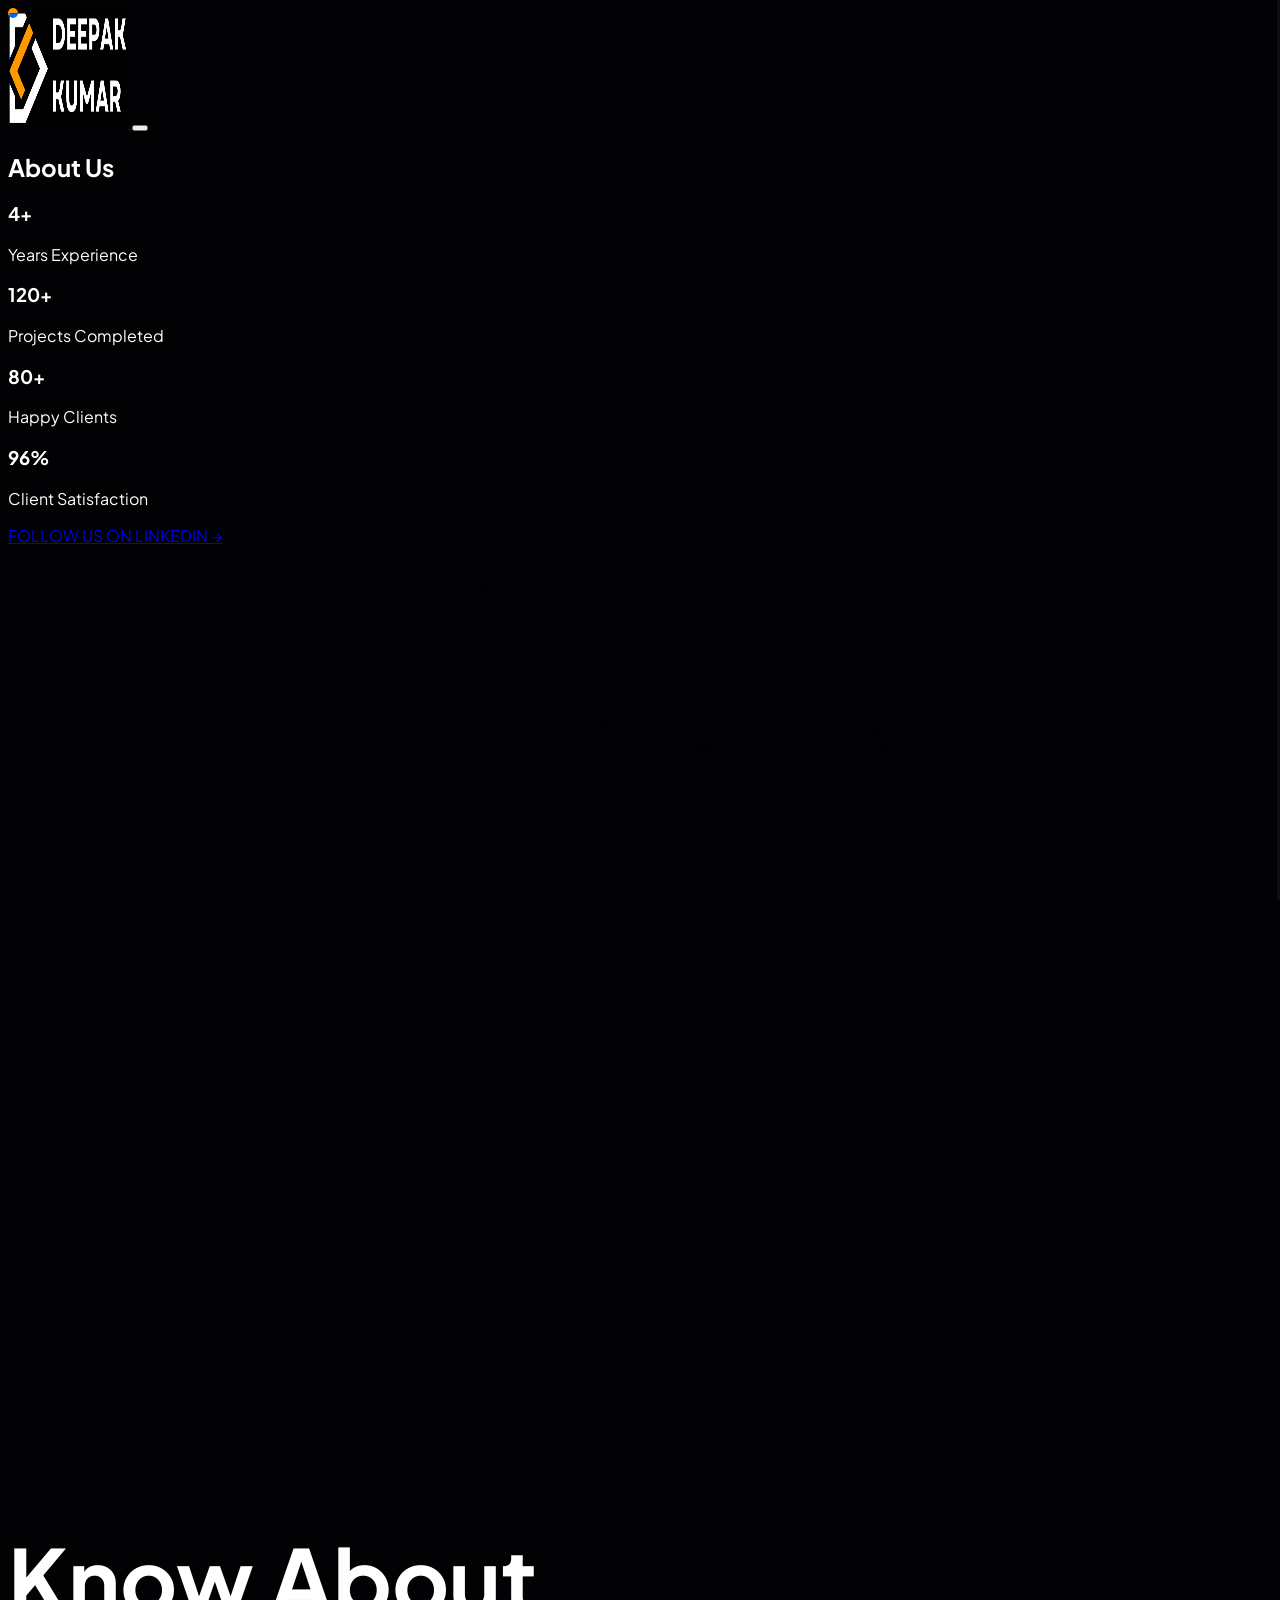
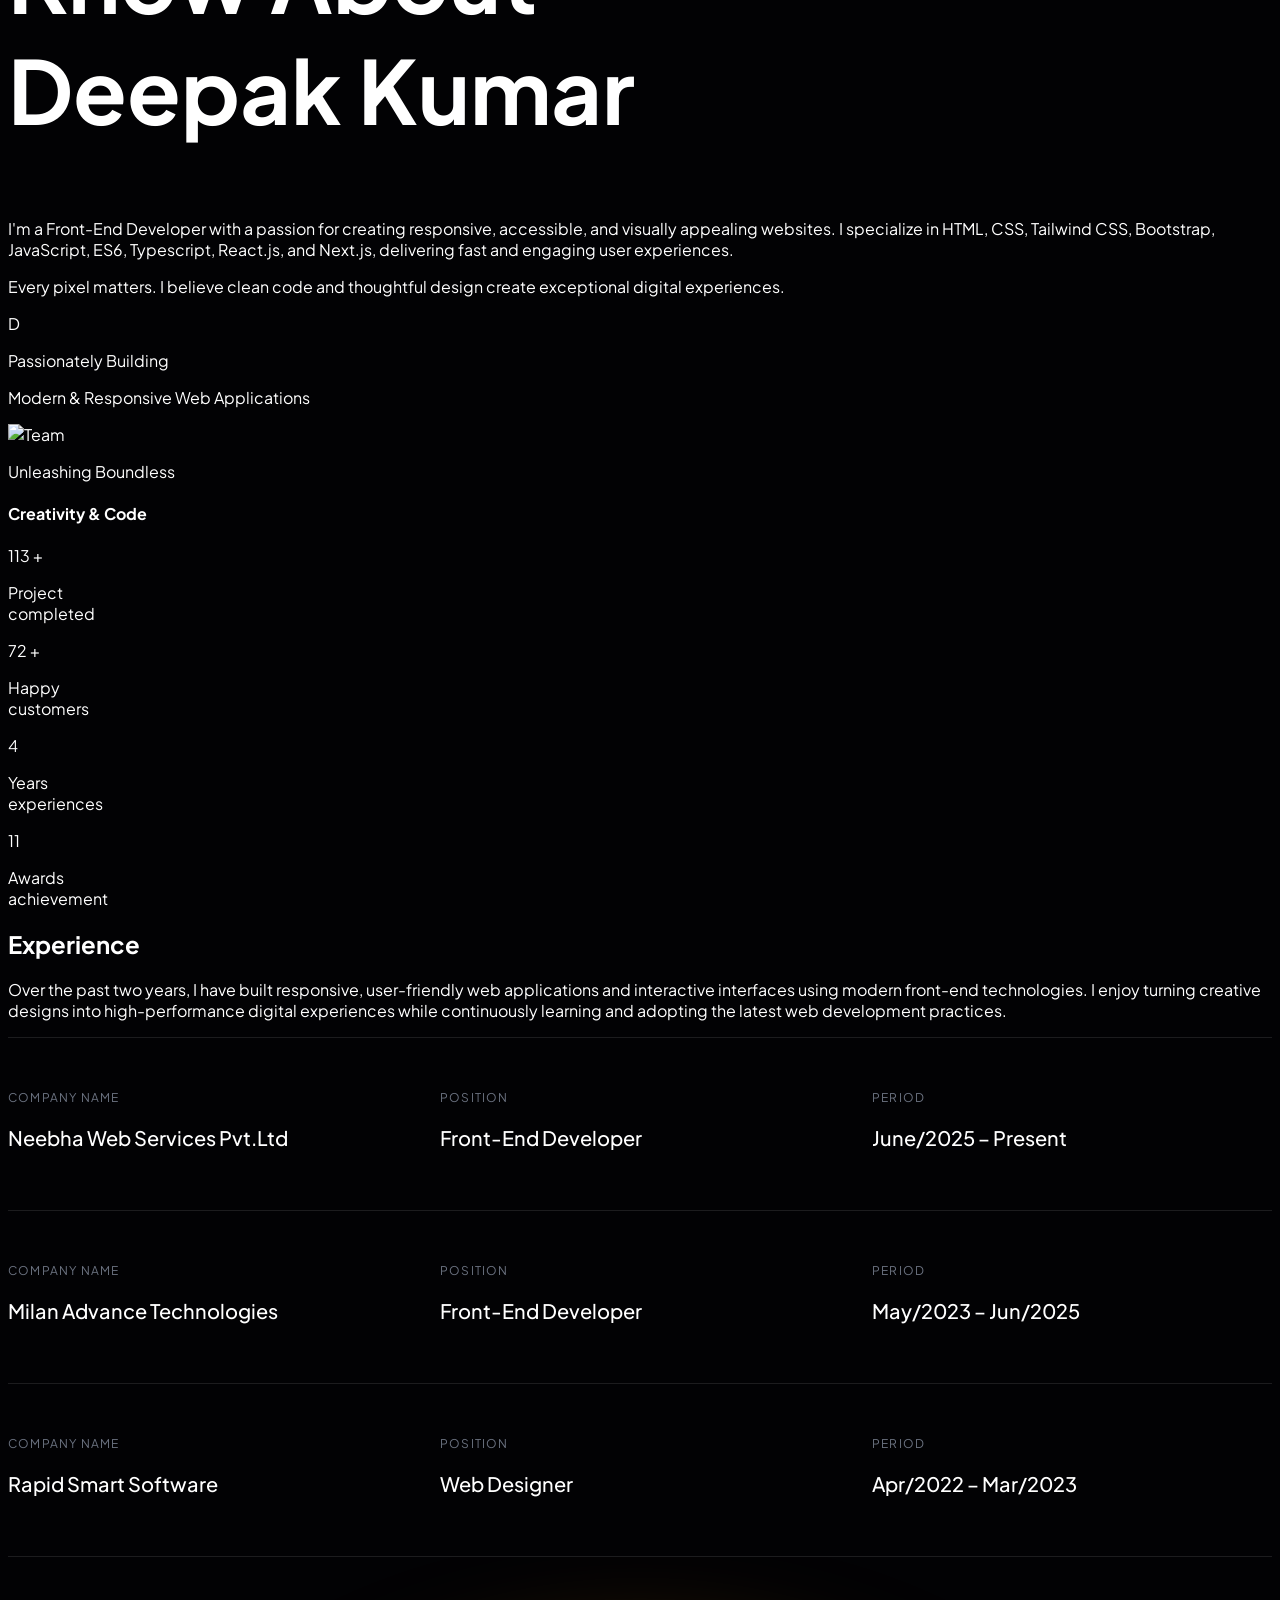
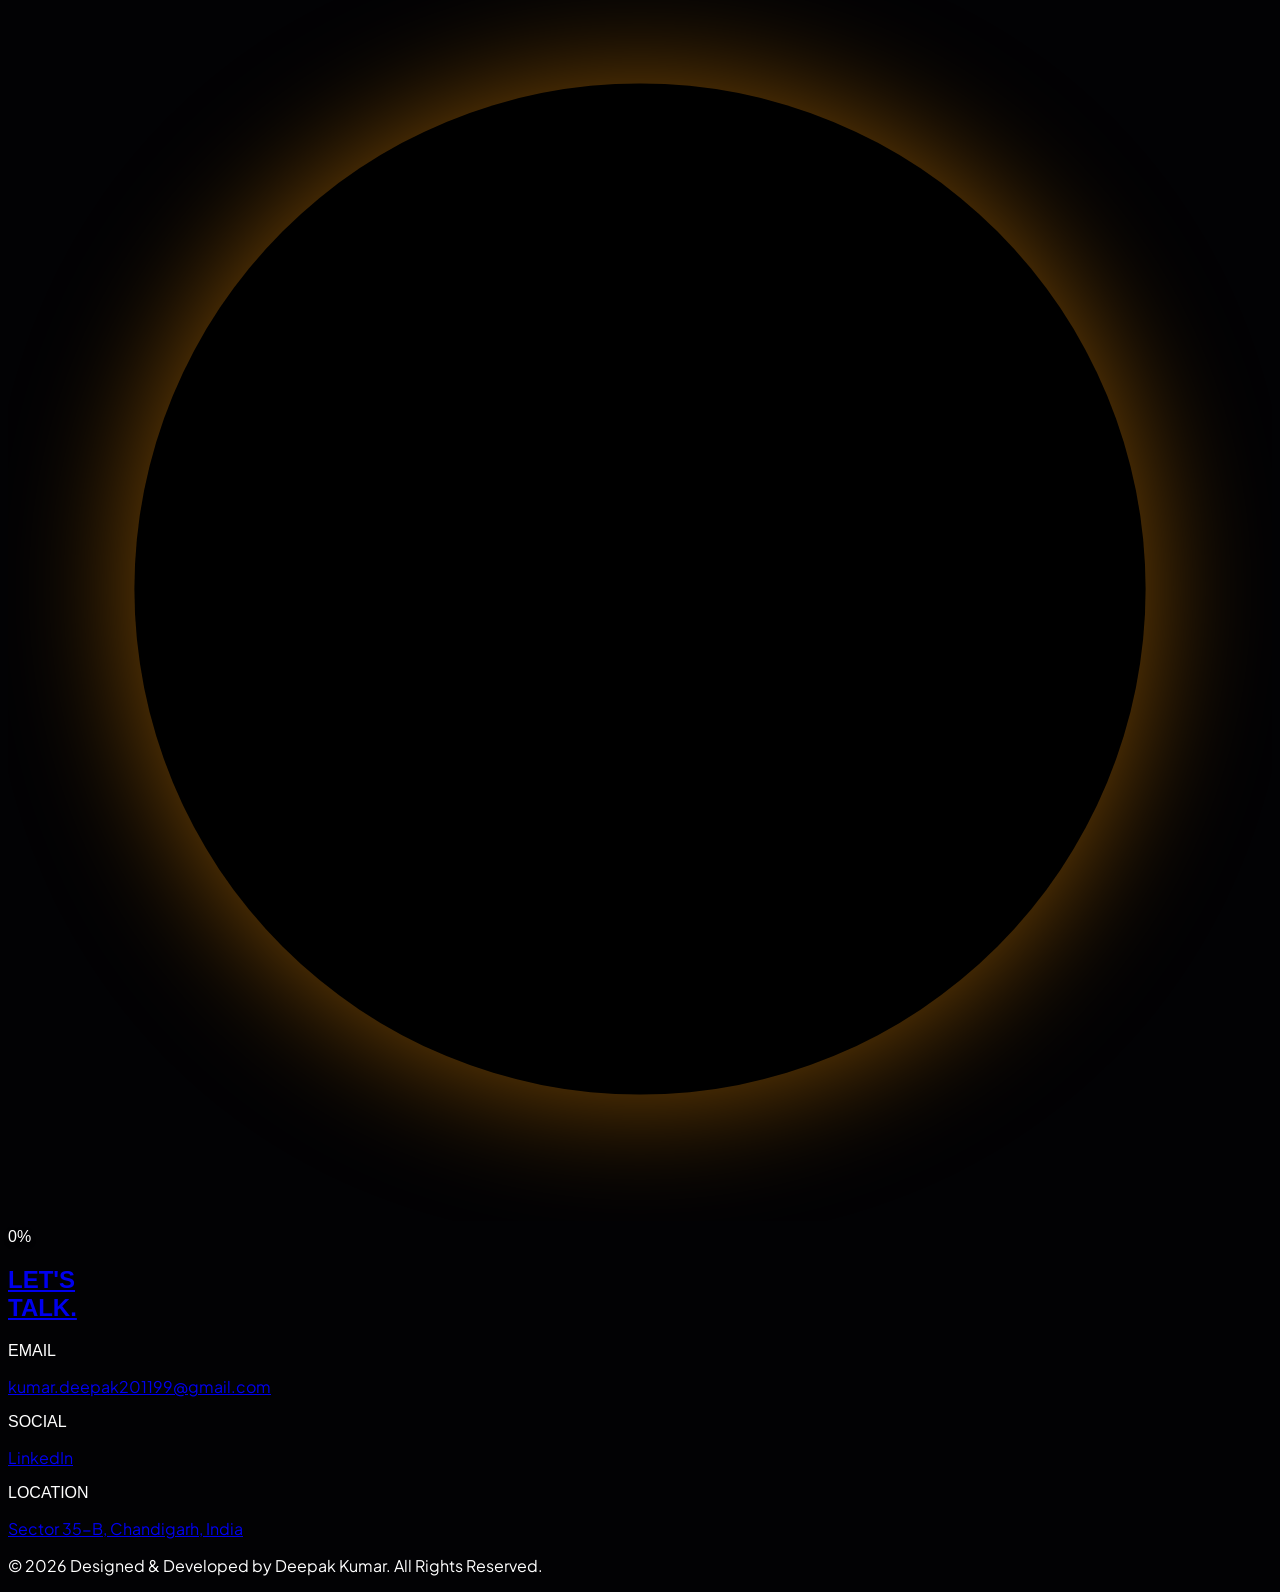
==== about.html @ 7aed36ec "Update portfolio website" ====
<!DOCTYPE html>
<html lang="en" class="dark">

<head>
    <meta charset="UTF-8">
    <meta name="viewport" content="width=device-width, initial-scale=1.0">
    <title> Front-End Engineer Portfolio</title>

    <!-- Tailwind CDN -->
    <script src="https://cdn.tailwindcss.com"></script>

    <!-- Font Family -->
    <link
        href="https://fonts.googleapis.com/css2?family=Syncopate:wght@700&family=Plus+Jakarta+Sans:wght@300;400;500;600&display=swap"
        rel="stylesheet">

    <!-- Css File -->
    <link rel="styleSheet" href="portfolio.css" type="text/css">

    <script src="https://cdnjs.cloudflare.com/ajax/libs/gsap/3.12.5/gsap.min.js"></script>
    <script src="https://cdnjs.cloudflare.com/ajax/libs/gsap/3.12.2/ScrollTrigger.min.js"></script>
    <script src="https://unpkg.com/@studio-freight/lenis@1.0.33/dist/lenis.min.js"></script>

    <!-- Standard favicon -->
    <link rel="icon" href="assets/images/favicon.png" sizes="any">

    <!-- PNG favicons -->
    <link rel="icon" type="image/png" sizes="16x16" href="assets/images/favicon.png">
    <link rel="icon" type="image/png" sizes="32x32" href="assets/images/favicon.png">

    <!-- Apple Touch Icon -->
    <link rel="apple-touch-icon" sizes="180x180" href="assets/images/favicon.png">

    <!-- Android / Chrome -->
    <link rel="manifest" href="assets/images/favicon.png">

    <!-- Windows tiles -->
    <meta name="msapplication-TileColor" content="#ffffff">
    <meta name="msapplication-TileImage" content="assets/images/favicon.png">
    <meta name="theme-color" content="#ffffff">


</head>

<body>

    <div id="scroll-progress-container">
        <div id="scroll-progress-bar"></div>
    </div>
    <div id="cursor" class="hidden md:block"></div>

    <div id="menu-overlay">
        <div class="flex flex-col text-right gap-4">
            <a href="index.html" class="menu-link" onclick="toggleMenu()">HOME</a>
            <a href="about.html" class="menu-link" onclick="toggleMenu()">About</a>
            <a href="work.html" class="menu-link" onclick="toggleMenu()">WORK</a>
            <a href="contact.html" class="menu-link" onclick="toggleMenu()">CONTACT</a>
        </div>
    </div>

    <nav id="main-nav"
        class="fixed top-0 left-1/2 -translate-x-1/2 bg-[#000] w-full  z-[250] p-6 md:py-4 md:px-16 flex justify-between items-center transition-colors duration-500">
        <a href="index.html" class="sync text-xl font-bold text-[#ff9800] tracking-tighter">
            <img src="assets/images/logo.png" alt="logo-portfolio" width="120px" height="120px">
        </a>

        <button onclick="toggleMenu()" class="flex flex-col items-end gap-1.5 group p-2">
            <div id="line1" class="w-12 h-[2px] bg-white transition-all duration-300"></div>
            <div id="line2" class="w-8 h-[2px] bg-white transition-all duration-300 group-hover:w-8"></div>
        </button>
    </nav>

    <section id="about-us"
        class="relative py-24 md:py-[100px] mt-20 bg-[#0a0a0a] flex items-center justify-center overflow-hidden">
        <div
            class="absolute inset-0 opacity-[0.03] pointer-events-none bg-[url('https://grainy-gradients.vercel.app/noise.svg')]">
        </div>

        <div class="relative z-10 max-w-7xl mx-auto text-center px-6">
            <div class="overflow-hidden mb-4">
                <h2
                    class="about-title text-[12vw] md:text-[6vw] font-bold text-white tracking-tighter leading-[0.8] uppercase inline-block">
                    About <span class="text-[#ff9800] italic pr-6">Us</span>
                </h2>
            </div>

            <div class="grid grid-cols-2 md:grid-cols-4 gap-8 mt-16">

                <div
                    class="bg-white/5 backdrop-blur-lg border border-white/10 rounded-3xl p-8 hover:border-[#ff9800] transition-all duration-500">
                    <h3 class="text-2xl md:text-5xl font-bold text-[#fff]">4+</h3>
                    <p class="text-gray-400 mt-2">Years Experience</p>
                </div>

                <div
                    class="bg-white/5 backdrop-blur-lg border border-white/10 rounded-3xl p-8 hover:border-[#ff9800] transition-all duration-500">
                    <h3 class="text-2xl md:text-5xl font-bold text-[#fff]">120+</h3>
                    <p class="text-gray-400 mt-2">Projects Completed</p>
                </div>

                <div
                    class="bg-white/5 backdrop-blur-lg border border-white/10 rounded-3xl p-8 hover:border-[#ff9800] transition-all duration-500">
                    <h3 class="text-2xl md:text-5xl font-bold text-[#fff]">80+</h3>
                    <p class="text-gray-400 mt-2">Happy Clients</p>
                </div>

                <div
                    class="bg-white/5 backdrop-blur-lg border border-white/10 rounded-3xl p-8 hover:border-[#ff9800] transition-all duration-500">
                    <h3 class="text-2xl md:text-5xl font-bold text-[#fff]">96%</h3>
                    <p class="text-gray-400 mt-2">Client Satisfaction</p>
                </div>

            </div>

            <!-- <p class="mt-10 max-w-3xl mx-auto text-gray-400 text-lg leading-8">
                We are passionate developers dedicated to building modern,
                responsive, and high-performance digital experiences.
                From beautiful user interfaces to scalable web applications,
                we transform ideas into powerful products that people love to use.
            </p> -->

            <div class="flex justify-center pt-12">
                <div id="magnetic-area" class="p-20 -m-20"> <a id="magnetic-btn"
                        href="https://www.linkedin.com/in/deepak-kumar-bb49a0240/" target="_blank"
                        rel="noopener noreferrer"
                        class="inline-flex items-center gap-6 bg-white text-black md:px-8 md:py-2 rounded-full text-[14px] py-2 px-4 font-bold font-black hover:bg-[#ff9800] hover:text-white transition-colors duration-500 group relative">
                        <span class="relative z-10">FOLLOW US ON LINKEDIN</span>
                        <span
                            class="relative z-10 text-2xl group-hover:rotate-[-45deg] transition-transform duration-500">→</span>
                    </a>
                </div>
            </div>
        </div>

        <div
            class="about-circle absolute -bottom-20 -right-20 w-96 h-96 bg-[#ff9800] rounded-full blur-[120px] opacity-20">
        </div>
    </section>

    <section id="about" class="relative min-h-screen flex items-center overflow-hidden bg-white px-[5%] py-20">
        <canvas id="particle-canvas" class="absolute inset-0 z-0 pointer-events-none"></canvas>

        <div
            class="relative z-10 grid grid-cols-1 lg:grid-cols-2 gap-12 lg:gap-24 items-center w-full max-w-[1400px] mx-auto">

            <div class="about-content space-y-10">
                <div class="overflow-hidden">
                    <h2
                        class="reveal-text text-6xl text-black/70 md:text-[5.5vw] font-light leading-[1.1] tracking-tighter">
                        <span class="inline-block text-black  py-1 font-bold">Know</span> About <br />
                        <span class="text-zinc-400 font-extralight ">Deepak Kumar</span>
                    </h2>
                </div>

                <div class="space-y-6 max-w-lg text-zinc-600">
                    <p class="about-p text-lg leading-relaxed">
                        I'm a
                        <span class="text-black font-medium">Front-End Developer</span>
                        with a passion for creating responsive, accessible, and visually appealing websites. I
                        specialize in HTML, CSS, Tailwind CSS, Bootstrap, JavaScript, ES6, Typescript, React.js, and
                        Next.js, delivering
                        fast and engaging user experiences.
                    </p>

                    <p class="about-p text-lg leading-relaxed border-l-2 border-[#ff9800] pl-6 italic">
                        Every pixel matters. I believe clean code and thoughtful design create exceptional digital
                        experiences.
                    </p>
                </div>

                <div class="about-footer flex items-center gap-4 pt-8">
                    <div
                        class="logo-circle w-14 h-14 rounded-full bg-black flex items-center justify-center text-white text-1xl font-bold">
                        D</div>
                    <div>
                        <p class="font-bold text-black uppercase tracking-widest text-xs">Passionately Building</p>
                        <p class="text-zinc-500 text-sm">Modern & Responsive Web Applications</p>
                    </div>
                </div>
            </div>

            <div class="about-visual relative">

                <div
                    class="main-card relative z-10 w-full aspect-[4/5] max-w-[550px] mx-auto rounded-[20px] overflow-hidden  bg-zinc-100">
                    <img src="assets/images/about.png"
                        class="w-full h-full object-cover grayscale hover:grayscale-0 transition-all duration-700"
                        alt="Team">

                    <div
                        class="absolute bottom-8 left-8 right-8 w-[240px] bg-white/90 backdrop-blur-md rounded-2xl p-3 shadow-xl translate-y-4">
                        <div class="flex items-center gap-2 mb-2">
                            <span class="w-2 h-2 rounded-full bg-green-500 animate-pulse"></span>
                            <p class="text-[10px] uppercase tracking-widest font-bold text-[#ff9800]">Unleashing
                                Boundless</p>
                        </div>
                        <h4 class="text-xl font-bold text-[#2C2C2C]">Creativity & Code</h4>
                    </div>
                </div>

            </div>

        </div>
    </section>

    <!-- All Project + -->
    <section class="bg-[#000] w-full text-white overflow-hidden py-24 md:py-24">
        <div class="max-w-6xl mx-auto px-6 flex">
            <div class="grid grid-cols-1 sm:grid-cols-2 lg:grid-cols-4 overflow-visible">

                <!-- ITEM 1 -->
                <div class="flex justify-center overflow-visible circle-border">
                    <div class="flex items-center justify-center text-center
				  w-[300px] h-[300px]
				  md:w-[380px] md:h-[330px]
				  rounded-full border border-[#2C2C2C] -mr-[45px]">
                        <div class="text-white">
                            <div class="flex justify-center items-end gap-1">
                                <span class="counter text-[64px] md:text-[96px] font-light leading-none"
                                    data-target="125">0</span>
                                <span class="text-[32px] md:text-[48px] font-light mb-2">+</span>
                            </div>
                            <p class="mt-4 text-white/60">
                                Project<br>completed
                            </p>
                        </div>
                    </div>
                </div>

                <!-- ITEM 2 -->
                <div class="flex justify-center overflow-visible circle-border">
                    <div class="flex items-center justify-center text-center
				  w-[300px] h-[300px]
				  md:w-[380px] md:h-[330px]
				  rounded-full border border-[#2C2C2C] -mr-[45px]">
                        <div class="text-white">
                            <div class="flex justify-center items-end gap-1">
                                <span class="counter text-[64px] md:text-[96px] font-light leading-none"
                                    data-target="80">0</span>
                                <span class="text-[32px] md:text-[48px] font-light mb-2">+</span>
                            </div>
                            <p class="mt-4 text-white/60">
                                Happy<br>customers
                            </p>
                        </div>
                    </div>
                </div>

                <!-- ITEM 3 -->
                <div class="flex justify-center overflow-visible circle-border">
                    <div class="flex items-center justify-center text-center
				  w-[300px] h-[300px]
				  md:w-[330px] md:h-[330px]
				  rounded-full border border-[#2C2C2C] -mr-[45px]">
                        <div class="text-white">
                            <span class="counter text-[64px] md:text-[96px] font-light leading-none"
                                data-target="4">0</span>
                            <p class="mt-4 text-white/60">
                                Years<br>experiences
                            </p>
                        </div>
                    </div>
                </div>

                <!-- ITEM 4 -->
                <div class="flex justify-center overflow-visible circle-border">
                    <div class="flex items-center justify-center text-center
				  w-[300px] h-[300px]
				  md:w-[380px] md:h-[330px]
				  rounded-full border border-[#2C2C2C]">
                        <div class="text-white">
                            <span class="counter text-[64px] md:text-[96px] font-light leading-none"
                                data-target="12">0</span>
                            <p class="mt-4 text-white/60">
                                Awards<br>achievement
                            </p>
                        </div>
                    </div>
                </div>

            </div>
        </div>
    </section>

    <section class="relative bg-[#0b0b0d] text-white py-24 px-6 overflow-hidden">

        <!-- Title -->
        <div class="max-w-5xl mx-auto text-center mb-20">
            <h2 class="text-4xl md:text-8xl font-semibold mb-6">
                Experience
            </h2>

            <p class="text-[#6e6e6e] max-w-6xl mx-auto text-base md:text-lg leading-relaxed">
                Over the past two years, I have built responsive, user-friendly web applications
                and interactive interfaces using modern front-end technologies. I enjoy turning
                creative designs into high-performance digital experiences while continuously
                learning and adopting the latest web development practices.
            </p>
        </div>

        <!-- Experience List -->
        <div class="max-w-7xl mx-auto">

            <!-- Item -->
            <div class="experience-item px-4">
                <div>
                    <p class="label">Company Name</p>
                    <p class="value">Neebha Web Services Pvt.Ltd</p>
                </div>

                <div>
                    <p class="label">Position</p>
                    <p class="value">Front-End Developer</p>
                </div>

                <div class="text-right">
                    <p class="label">Period</p>
                    <p class="value">June/2025 – Present</p>
                </div>
            </div>

            <!-- Item -->
            <div class="experience-item">
                <div>
                    <p class="label">Company Name</p>
                    <p class="value">Milan Advance Technologies</p>
                </div>

                <div>
                    <p class="label">Position</p>
                    <p class="value">Front-End Developer</p>
                </div>

                <div class="text-right">
                    <p class="label">Period</p>
                    <p class="value">May/2023 – Jun/2025</p>
                </div>
            </div>

            <!-- Item -->
            <div class="experience-item">
                <div>
                    <p class="label">Company Name</p>
                    <p class="value">Rapid Smart Software</p>
                </div>

                <div>
                    <p class="label">Position</p>
                    <p class="value">Web Designer</p>
                </div>

                <div class="text-right">
                    <p class="label">Period</p>
                    <p class="value">Apr/2022 – Mar/2023</p>
                </div>
            </div>

        </div>
    </section>

    <!-- Scroll-percentage -->
    <div class="fixed bottom-10 right-10 z-[300] flex items-center gap-4 pointer-events-none">


        <div class="relative w-20 h-20 flex items-center justify-center">
            <svg class="w-full h-full -rotate-90" viewBox="0 0 100 100">
                <circle class="text-zinc-800 stroke-current" stroke-width="8" cx="50" cy="50" r="40" fill="transparent">
                </circle>
                <circle id="progress-circle" class="text-[#ff9800] stroke-current transition-all duration-150"
                    stroke-width="5" stroke-linecap="round" cx="50" cy="50" r="40" fill="#000" stroke-dasharray="251.2"
                    stroke-dashoffset="251.2"></circle>
            </svg>
            <span id="scroll-percentage"
                class="absolute inset-0 flex items-center justify-center text-white font-bold text-sm sync">0%</span>
        </div>
    </div>

    <!-- Footer -->
    <footer id="contact"
        class="min-h-screen py-16 md:py-32 px-[5%] flex flex-col justify-center items-center text-center">
        <a href="tel:9463360914">
            <h2
                class="text-5xl sm:text-6xl md:text-[10vw] sync tracking-tighter mb-8 md:mb-12 hover:text-[#ff9800] transition-colors duration-300 cursor-pointer leading-none">
                Let's<br />Talk.
            </h2>
        </a>
        <div class="grid md:grid-cols-3 gap-12 w-full max-w-5xl py-4 md:mt-20">
            <div class="reveal">
                <p class="sync text-[10px] text-zinc-500 mb-4 tracking-widest">Email</p>
                <p class="text-xl">
                    <a href="mailto:kumar.deepak201199@gmail.com"
                        class="hover:text-[#ff9800] transition-colors duration-300">
                        kumar.deepak201199@gmail.com
                    </a>
                </p>
            </div>
            <div class="reveal">
                <p class="sync text-[10px] text-zinc-500 mb-4 tracking-widest">Social</p>
                <a href="https://www.linkedin.com/in/deepak-kumar-bb49a0240/" target="_blank" rel="noopener noreferrer"
                    class="text-xl hover:text-[#ff9800] transition-colors duration-300"> LinkedIn</a>
            </div>
            <div class="reveal">
                <div>
                    <p class="sync text-[10px] text-zinc-500 mb-4 tracking-widest uppercase">
                        Location
                    </p>
                    <a href="https://maps.google.com/?q=Sector+35-B,+Chandigarh,+India" target="_blank"
                        rel="noopener noreferrer" class="text-xl hover:text-[#ff9800] transition-colors duration-300">
                        Sector 35-B, Chandigarh, India
                    </a>
                </div>
            </div>
        </div>
        <p class="text-zinc-400 text-bold text-[12px] tracking-widest pt-8 md:mt-12 px-4">
            © 2026 Designed & Developed by Deepak Kumar. All Rights Reserved.
        </p>
    </footer>

    <script src="portfolio.js"></script>

    <script src="https://cdnjs.cloudflare.com/ajax/libs/gsap/3.12.5/gsap.min.js"></script>
    <script src="https://cdnjs.cloudflare.com/ajax/libs/gsap/3.12.5/ScrollTrigger.min.js"></script>

    <script>
        document.addEventListener("DOMContentLoaded", () => {
            gsap.registerPlugin(ScrollTrigger);

            // 1. Cinematic Text Reveal
            const tl = gsap.timeline({
                scrollTrigger: {
                    trigger: "#about-us",
                    start: "top 80%",
                }
            });

            tl.from(".about-title", {
                y: 300,
                skewY: 15,
                stagger: 0.1,
                duration: 1.5,
                ease: "power4.out"
            })
                .from("#magnetic-btn", {
                    scale: 0,
                    opacity: 0,
                    duration: 1,
                    ease: "back.out(1.7)"
                }, "-=1");

            // 2. High-Fidelity Magnetic Effect
            const mArea = document.querySelector('#magnetic-area');
            const mBtn = document.querySelector('#magnetic-btn');

            mArea.addEventListener('mousemove', (e) => {
                quickToX(e.clientX);
                quickToY(e.clientY);
            });

            // QuickTo creates a smoother coordinated animation than regular to()
            const xTo = gsap.quickTo(mBtn, "x", { duration: 0.6, ease: "power3" }),
                yTo = gsap.quickTo(mBtn, "y", { duration: 0.6, ease: "power3" });

            mArea.addEventListener('mousemove', (e) => {
                const { left, top, width, height } = mArea.getBoundingClientRect();
                const x = e.clientX - (left + width / 2);
                const y = e.clientY - (top + height / 2);

                // Multiplier (0.4) controls how far it travels
                xTo(x * 0.4);
                yTo(y * 0.4);
            });

            mArea.addEventListener('mouseleave', () => {
                xTo(0);
                yTo(0);
            });

            // 3. Scroll-Induced Parallax for Background Circle
            gsap.to(".about-circle", {
                y: -200,
                x: -100,
                scrollTrigger: {
                    trigger: "#about-us",
                    start: "top bottom",
                    end: "bottom top",
                    scrub: 1
                }
            });
        });
    </script>

</body>

</html>
---- portfolio.css ----
:root {
  --bg-dark: #020204;
  --accent-orange: #ff9800;
}

html {
  scroll-behavior: smooth;
}

html.lenis {
  height: auto;
}

.lenis.lenis-smooth {
  scroll-behavior: auto;
}

::-webkit-scrollbar {
  display: none;
}

body {
  font-family: "Plus Jakarta Sans", sans-serif;
  background-color: var(--bg-dark);
  color: #fff;
  overflow-x: hidden;
}

.sync {
  font-family: "Syncopate", sans-serif;
  text-transform: uppercase;
}

/* MENU OVERLAY */
#menu-overlay {
  position: fixed;
  top: 0;
  right: 0;
  width: 100%;
  height: 100vh;
  background: rgba(2, 2, 4, 0.98);
  backdrop-filter: blur(20px);
  z-index: 200;
  display: flex;
  align-items: center;
  justify-content: flex-end;
  padding-right: 10%;
  transform: translateX(100%);
  transition: transform 0.8s cubic-bezier(0.7, 0, 0.3, 1);
}

#menu-overlay.active {
  transform: translateX(0);
}

@media (min-width: 768px) {
  #menu-overlay {
    width: 50%;
  }
}

.menu-link {
  font-family: "Syncopate", sans-serif;
  font-size: clamp(2.5rem, 6vw, 5rem);
  line-height: 1.1;
  transition:
    color 0.3s,
    transform 0.3s;
  display: block;
}

.menu-link:hover {
  color: var(--accent-orange);
  transform: translateX(-20px);
}

.grid-coord {
  position: absolute;
  font-size: 10px;
  color: rgba(255, 255, 255, 0.2);
  font-family: monospace;
  z-index: 5;
}

/* TEAM CARDS */
.team-card {
  position: relative;
  background: #111;
  border-radius: 12px;
  overflow: hidden;
  aspect-ratio: 3/4;
}

.team-card img {
  width: 100%;
  height: 100%;
  object-fit: cover;
  filter: grayscale(100%);
  transition: all 0.6s cubic-bezier(0.23, 1, 0.32, 1);
}

.team-card:hover img {
  filter: grayscale(0%);
  transform: scale(1.05);
}

/* ENHANCED PROJECT CARDS (THE SLIDER) */
.project-card {
  min-width: 85vw;
  /* Large like the design image */
  height: 70vh;
  position: relative;
  border-radius: 24px;
  overflow: hidden;
  background: #111;
  transition: transform 0.5s cubic-bezier(0.23, 1, 0.32, 1);
}

@media (min-width: 768px) {
  .project-card {
    min-width: 60vw;
    height: 75vh;
  }
}

.project-card img {
  width: 100%;
  height: 100%;
  object-fit: cover;
  opacity: 0.6;
  transition:
    transform 0.8s,
    opacity 0.5s;
}

.project-card:hover img {
  opacity: 0.9;
  transform: scale(1.05);
}

.project-info {
  position: absolute;
  bottom: 0;
  left: 0;
  width: 100%;
  padding: 3rem;
  background: linear-gradient(to top, rgba(0, 0, 0, 0.8), transparent);
  z-index: 10;
}

/* CURSOR */
#cursor {
  width: 10px;
  height: 10px;
  background: #ff9800;
  border-radius: 50%;
  position: fixed;
  pointer-events: none;
  z-index: 1000;
  mix-blend-mode: difference;
}

#scroll-progress-container {
  position: fixed;
  right: 0;
  top: 0;
  width: 3px;
  height: 100vh;
  z-index: 9999;
  background: rgba(255, 255, 255, 0.05);
}

#scroll-progress-bar {
  width: 100%;
  height: 100%;
  background: #ff9800;
  transform-origin: top;
  transform: scaleY(0);
}

@keyframes typing {
  0%,
  100% {
    width: 0;
    border-right: 4px solid transparent;
  }

  50% {
    width: 100%;
    border-right: 4px solid #ff9800;
  }

  80% {
    width: 100%;
    border-right: 4px solid transparent;
  }
}

@keyframes blink {
  0%,
  100% {
    opacity: 1;
  }

  50% {
    opacity: 0;
  }
}

.sync {
  font-family: "Arial Black", sans-serif;
  overflow: hidden;
  white-space: nowrap;
}

.typing-animation {
  display: inline-block;
  position: relative;
}

.word-create {
  animation: typing 3s steps(6) infinite;
  color: #ff9800;
  display: inline-block;
  overflow: hidden;
}

.word-studio {
  animation: typing 3s steps(6) infinite 1.5s;
  color: white;
  display: inline-block;
  overflow: hidden;
}

.cursor {
  display: inline-block;
  width: 4px;
  height: 1em;
  background-color: #ff9800;
  margin-left: 2px;
  animation: blink 1s infinite;
  vertical-align: text-bottom;
}

.word {
  opacity: 0.6;
  transition: all 0.5s ease;
  display: inline-block;
}

.word.highlight {
  opacity: 1;
  transform: translateY(-5px);
  text-shadow: 0 0 10px rgba(255, 255, 255, 0.552);
}

.line {
  display: block;
  margin-bottom: 10px;
}

/* Update your CSS section with this */
.circle-border-container {
  display: flex;
  justify-content: center;
  overflow: visible;
}

.circle-element {
  width: 380px;
  height: 380px;
  border-radius: 50%;
  border: 1px solid #2c2c2c;
  display: flex;
  align-items: center;
  justify-content: center;
  text-align: center;
  background: black;
  transition: border-color 0.5s ease;
}

.circle-element:hover {
  border-color: #ff9800;
}

@media (min-width: 1024px) {
  .overlap-circle {
    margin-right: -60px;
  }
}

@media (max-width: 1023px) {
  .circle-element {
    width: 300px;
    height: 300px;
    margin-right: 0;
    margin-bottom: -40px;
  }
}

@media (max-width: 568px) {
  @media (min-width: 1024px) {
    .overlap-circle {
      margin-right: -60px;
      /* Stronger overlap on desktop */
    }
  }

  @media (max-width: 568px) {
    .circle-border {
      margin-bottom: -60px;
    }
  }
}

.reveal-text,
.main-card,
.logo-circle {
  will-change: transform, opacity;
  backface-visibility: hidden;
}

#progress-circle {
  /* Glowing effect for the orange bar */
  filter: drop-shadow(0 0 5px rgba(255, 152, 0, 0.5));
}

#scroll-percentage {
  /* Shadow to ensure readability against dynamic backgrounds */
  text-shadow: 0 2px 4px rgba(0, 0, 0, 0.5);
}

/* Optional: Hide on mobile if it covers content */
@media (max-width: 640px) {
  .fixed.bottom-10.right-10 {
    transform: scale(0.8);
    bottom: 5px;
    right: 5px;
  }
}

.skill-card {
  background-color: rgba(255, 255, 255, 0.05);
  backdrop-filter: blur(24px);
  -webkit-backdrop-filter: blur(24px);

  border-radius: 1rem;
  /* rounded-2xl */
  padding: 2rem;
  /* p-8 */

  border: 1px solid rgba(255, 255, 255, 0.1);
  box-shadow:
    0 20px 25px -5px rgba(0, 0, 0, 0.4),
    0 10px 10px -5px rgba(0, 0, 0, 0.2);

  cursor: pointer;
  transition: all 0.3s ease;
}

.skill-card:hover {
  border-color: #ff98007d;
  transform: translateY(-6px);
  box-shadow: 0 30px 45px rgba(0, 0, 0, 0.5);
}

.experience-item {
  display: grid;
  grid-template-columns: 1fr;
  gap: 2rem;
  padding-top: 2.5rem;
  padding-bottom: 2.5rem;
  border-top: 1px solid rgba(255, 255, 255, 0.1);
  transition: all 0.3s ease;
}

@media (min-width: 768px) {
  .experience-item {
    grid-template-columns: repeat(3, 1fr);
  }
}

.experience-item:last-child {
  border-bottom: 1px solid rgba(255, 255, 255, 0.1);
}

.label {
  font-size: 0.75rem;
  text-transform: uppercase;
  letter-spacing: 0.1em;
  color: #6b7280;
  margin-bottom: 0.5rem;
}

.value {
  font-size: 1.125rem;
  font-weight: 500;
}

@media (min-width: 768px) {
  .value {
    font-size: 1.25rem;
  }
}

.experience-item {
  transition:
    border-color 0.3s ease,
    background-color 0.3s ease;
}

.outline-text {
  -webkit-text-stroke: 1px #27272a;
  color: transparent;
}

/* Modern masking for the text reveal */
.reveal-container {
  clip-path: polygon(0 0, 100% 0, 100% 100%, 0% 100%);
}
/* Ensure magnetic area is slightly larger than the button for better UX */
.magnetic-wrap {
  display: inline-block;
  padding: 30px;
  margin: -30px;
}

.work-carousel-wrapper {
  overflow: hidden;
  width: 100%;
  position: relative;
  cursor: grab;
  touch-action: pan-y; /* Allow vertical scroll on mobile */
}
.work-carousel-wrapper:active {
  cursor: grabbing;
}
#work-carousel {
  display: flex;
  flex-wrap: nowrap;
  gap: 1.5rem;
  will-change: transform;
  padding: 0.5rem 0.25rem;
  transition: none;
  pointer-events: none; /* Prevent interfering with scroll */
}
.work-card {
  flex: 0 0 88vw;
  max-width: 88vw;
  margin: 0 auto;
  transition: box-shadow 0.2s;
  user-select: none;
  -webkit-user-select: none;
  pointer-events: auto; /* Re-enable pointer events on cards */
}
@media (min-width: 768px) {
  .work-card {
    flex: 0 0 70vw;
    max-width: 70vw;
  }
}
@media (min-width: 1024px) {
  .work-card {
    flex: 0 0 60vw;
    max-width: 60vw;
  }
}
.work-card .h-96 {
  height: 18rem;
}
@media (min-width: 640px) {
  .work-card .h-96 {
    height: 24rem;
  }
}
@media (min-width: 1024px) {
  .work-card .h-96 {
    height: 26rem;
  }
}
.work-card img {
  width: 100%;
  height: 100%;
  object-fit: cover;
}
.text-6xl {
  font-size: 3rem;
}
@media (min-width: 768px) {
  .text-6xl {
    font-size: 4.5rem;
  }
}
@media (min-width: 1024px) {
  .text-6xl {
    font-size: 5.5rem;
  }
}
.work-card .space-y-6 > * + * {
  margin-top: 1rem;
}

.carousel-dots {
  display: flex;
  justify-content: center;
  gap: 0.75rem;
  margin-top: 2rem;
}
.carousel-dots button {
  width: 12px;
  height: 12px;
  border-radius: 50%;
  background: #333;
  border: none;
  cursor: pointer;
  transition: all 0.3s ease;
}
.carousel-dots button.active {
  background: #ff9800;
  width: 36px;
  border-radius: 6px;
}
.carousel-dots button:hover {
  background: #ff9800;
  opacity: 0.7;
}

.carousel-scrollbar {
  width: 100%;
  height: 2px;
  background: #1a1a1a;
  border-radius: 2px;
  margin-top: 1.5rem;
  position: relative;
  cursor: pointer;
}
.carousel-scrollbar-progress {
  height: 100%;
  background: #ff9800;
  border-radius: 2px;
  width: 20%;
  transition: width 0.3s ease;
}


@keyframes bounce {
  0%,
  20%,
  50%,
  80%,
  100% {
    transform: translateY(0);
  }
  40% {
    transform: translateY(-10px);
  }
  60% {
    transform: translateY(-5px);
  }
}

/* Next section styling */
#next-section {
  min-height: 100vh;
  display: flex;
  align-items: center;
  justify-content: center;
  background: linear-gradient(135deg, #0a0a0a 0%, #1a0a0a 100%);
  border-top: 1px solid #1a1a1a;
}
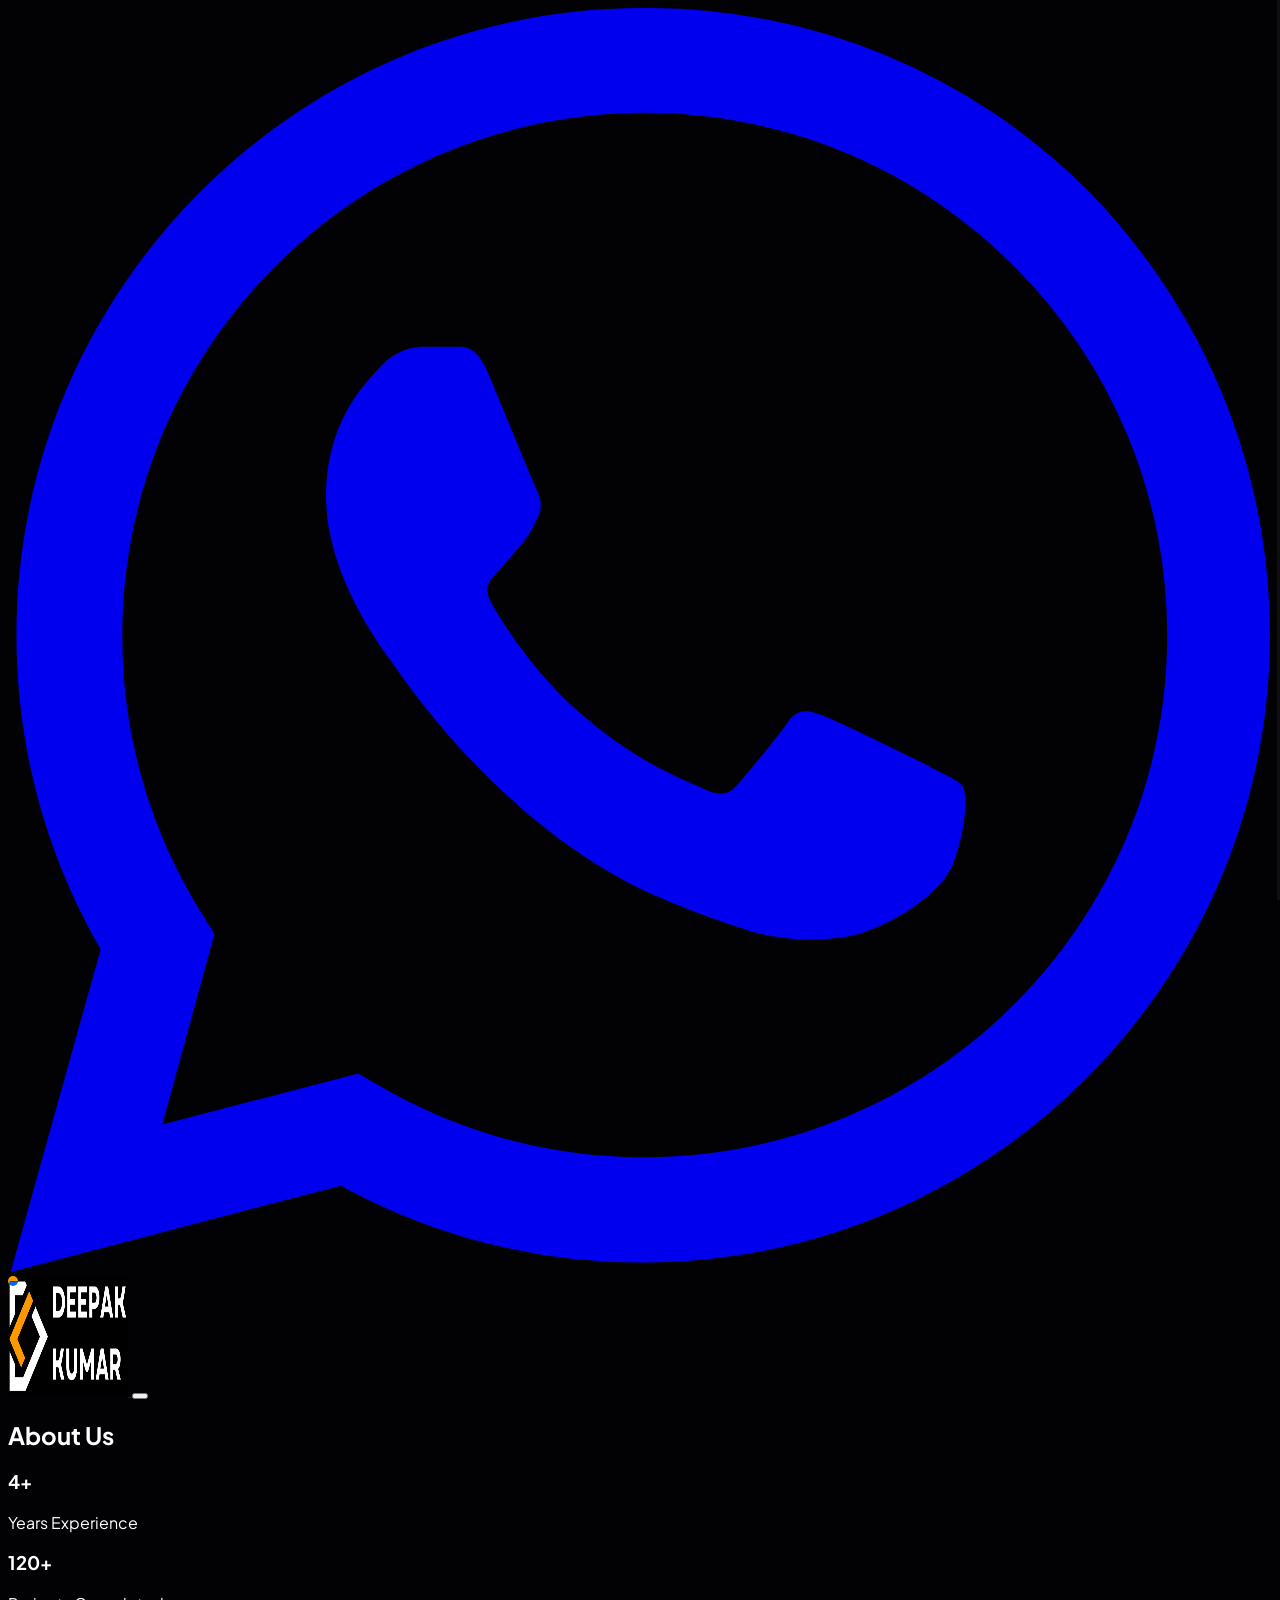
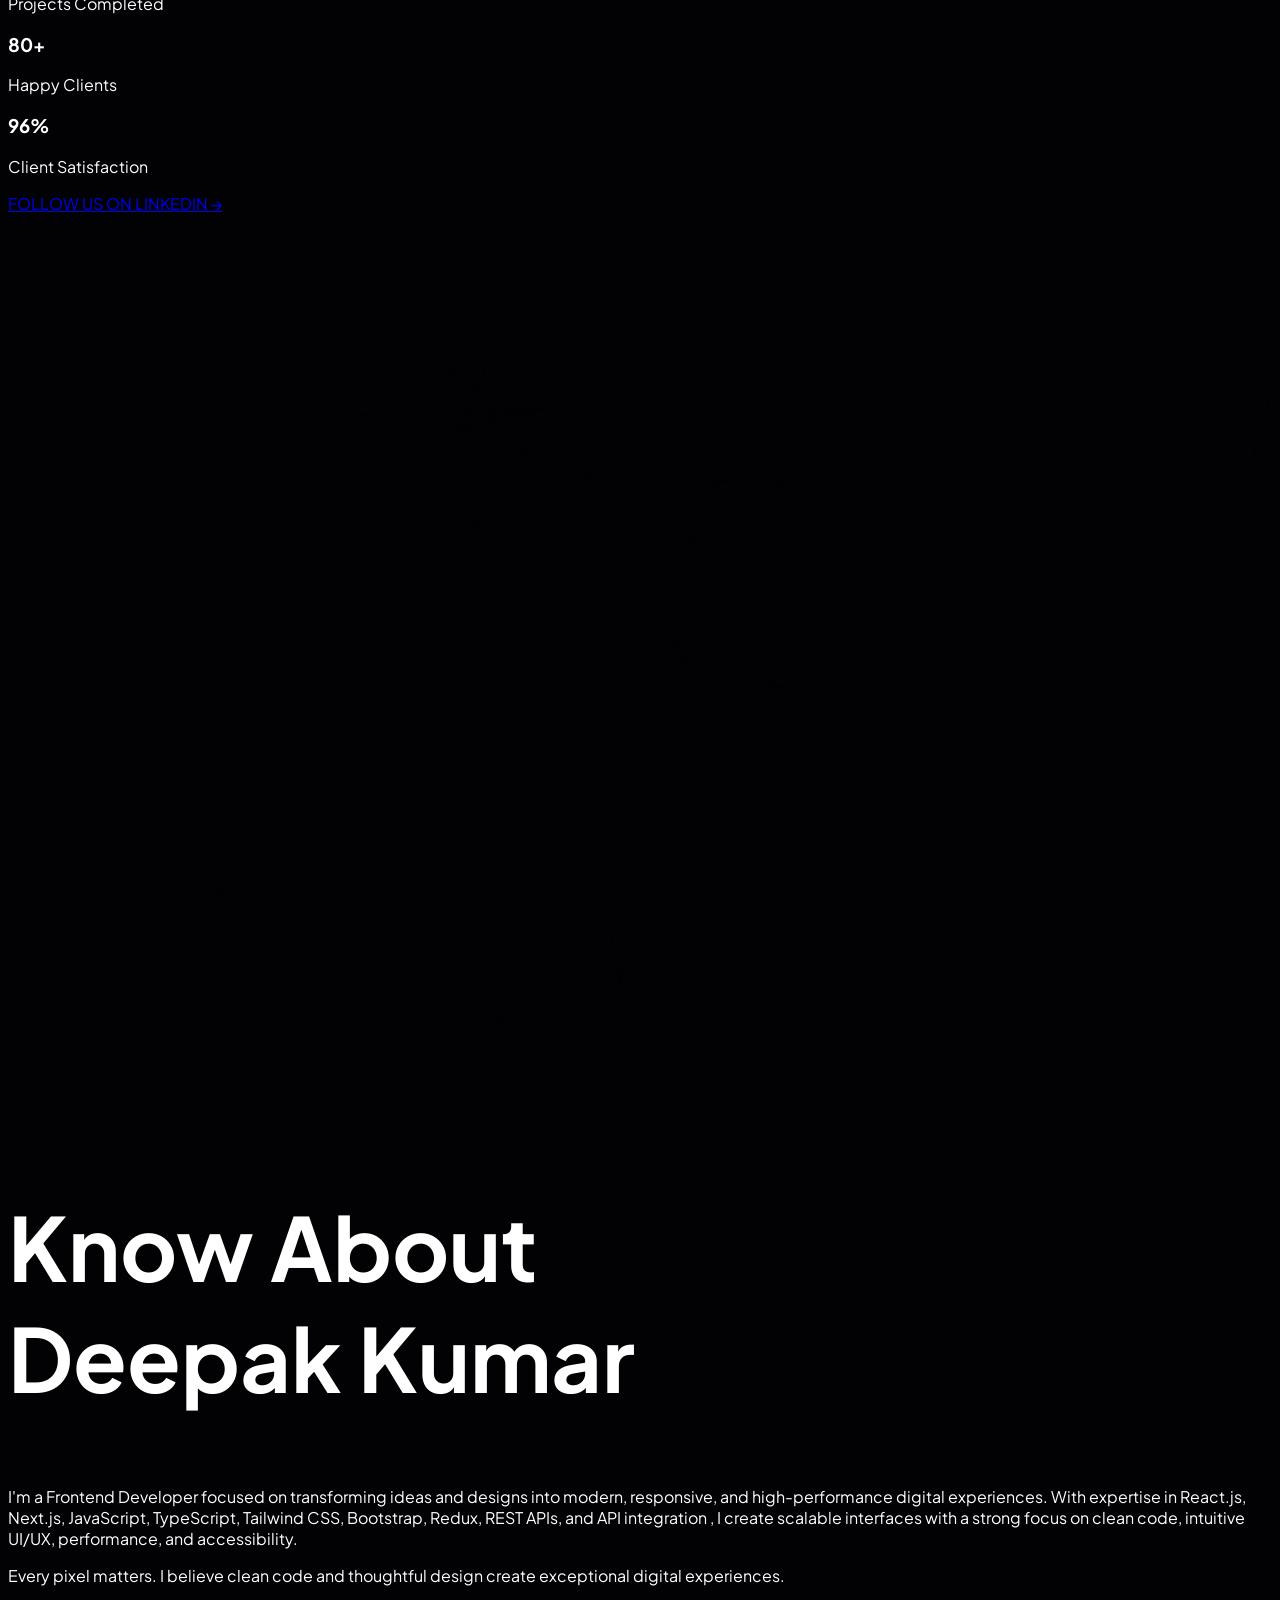
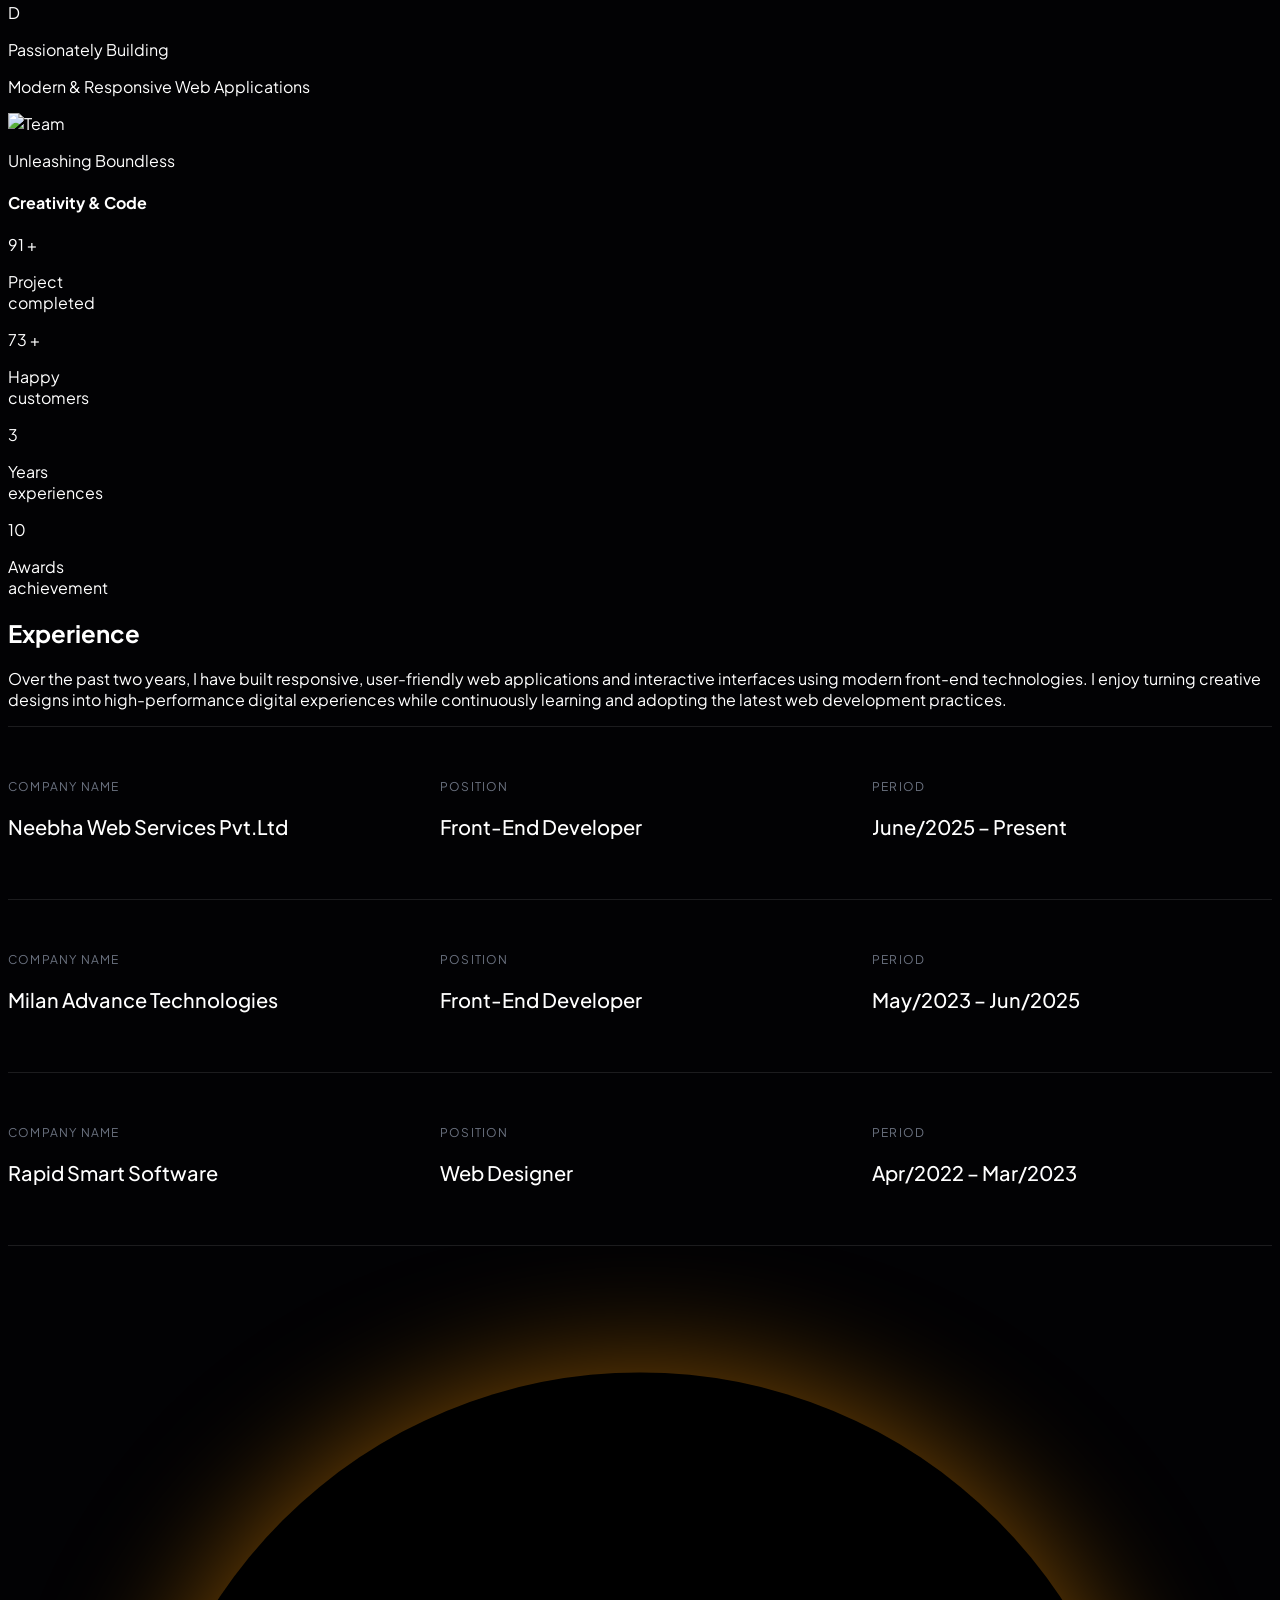
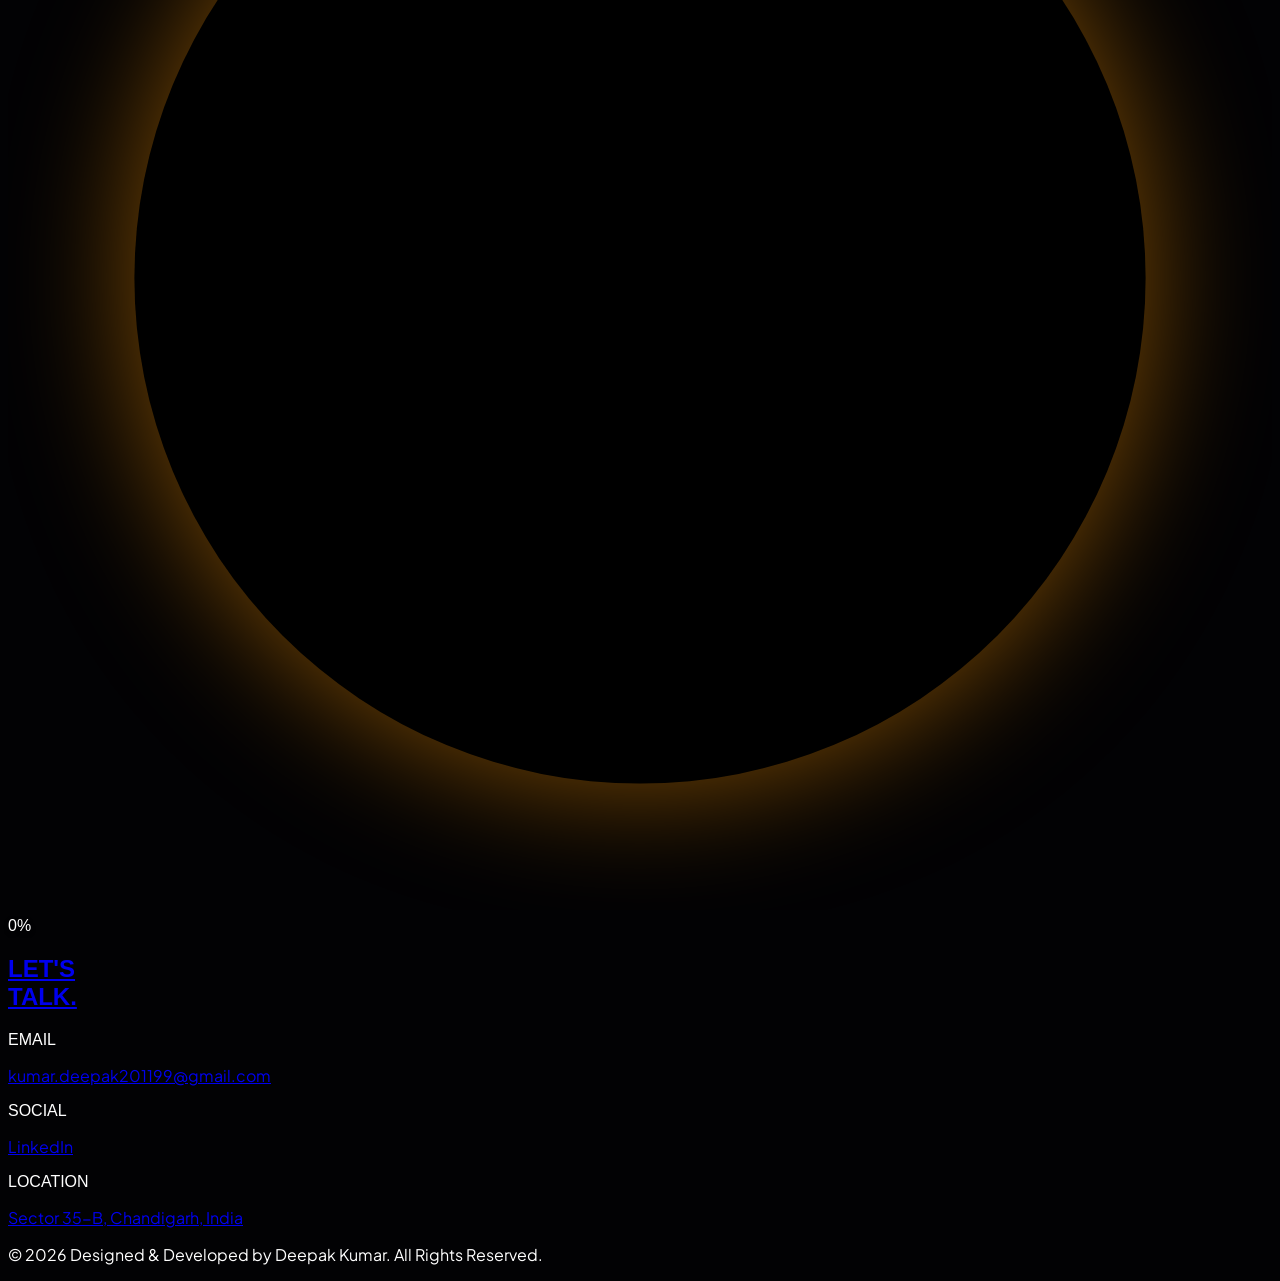
==== commit 1bfaffc6: "Changes on all pages" ====
--- a/about.html
+++ b/about.html
@@ -1,419 +1,589 @@
-<!DOCTYPE html>
+<!doctype html>
 <html lang="en" class="dark">
-
-<head>
-    <meta charset="UTF-8">
-    <meta name="viewport" content="width=device-width, initial-scale=1.0">
-    <title> Front-End Engineer Portfolio</title>
+  <head>
+    <meta charset="UTF-8" />
+    <meta name="viewport" content="width=device-width, initial-scale=1.0" />
+    <title>Front-End Engineer Portfolio</title>
 
     <!-- Tailwind CDN -->
     <script src="https://cdn.tailwindcss.com"></script>
 
     <!-- Font Family -->
     <link
-        href="https://fonts.googleapis.com/css2?family=Syncopate:wght@700&family=Plus+Jakarta+Sans:wght@300;400;500;600&display=swap"
-        rel="stylesheet">
+      href="https://fonts.googleapis.com/css2?family=Syncopate:wght@700&family=Plus+Jakarta+Sans:wght@300;400;500;600&display=swap"
+      rel="stylesheet"
+    />
 
     <!-- Css File -->
-    <link rel="styleSheet" href="portfolio.css" type="text/css">
+    <link rel="styleSheet" href="portfolio.css" type="text/css" />
 
     <script src="https://cdnjs.cloudflare.com/ajax/libs/gsap/3.12.5/gsap.min.js"></script>
     <script src="https://cdnjs.cloudflare.com/ajax/libs/gsap/3.12.2/ScrollTrigger.min.js"></script>
     <script src="https://unpkg.com/@studio-freight/lenis@1.0.33/dist/lenis.min.js"></script>
 
     <!-- Standard favicon -->
-    <link rel="icon" href="assets/images/favicon.png" sizes="any">
+    <link rel="icon" href="assets/images/favicon.png" sizes="any" />
 
     <!-- PNG favicons -->
-    <link rel="icon" type="image/png" sizes="16x16" href="assets/images/favicon.png">
-    <link rel="icon" type="image/png" sizes="32x32" href="assets/images/favicon.png">
+    <link
+      rel="icon"
+      type="image/png"
+      sizes="16x16"
+      href="assets/images/favicon.png"
+    />
+    <link
+      rel="icon"
+      type="image/png"
+      sizes="32x32"
+      href="assets/images/favicon.png"
+    />
 
     <!-- Apple Touch Icon -->
-    <link rel="apple-touch-icon" sizes="180x180" href="assets/images/favicon.png">
+    <link
+      rel="apple-touch-icon"
+      sizes="180x180"
+      href="assets/images/favicon.png"
+    />
 
     <!-- Android / Chrome -->
-    <link rel="manifest" href="assets/images/favicon.png">
+    <link rel="manifest" href="assets/images/favicon.png" />
 
     <!-- Windows tiles -->
-    <meta name="msapplication-TileColor" content="#ffffff">
-    <meta name="msapplication-TileImage" content="assets/images/favicon.png">
-    <meta name="theme-color" content="#ffffff">
-
-
-</head>
-
-<body>
+    <meta name="msapplication-TileColor" content="#ffffff" />
+    <meta name="msapplication-TileImage" content="assets/images/favicon.png" />
+    <meta name="theme-color" content="#ffffff" />
+  </head>
+
+  <body>
+    <!-- Let's Chat WhatsApp Button -->
+    <div
+      class="flex justify-center mb-6 fixed bottom-5 right-5 md:bottom-28 md:right-12 z-[9999]"
+    >
+      <a
+        href="https://wa.me/919463360914?text=Hello Deepak! I came across your portfolio and would like to discuss a potential opportunity with you. Are you available to connect and discuss the details?."
+        target="_blank"
+        rel="noopener noreferrer"
+        id="whatsappBtn"
+        aria-label="Chat on WhatsApp"
+        class="whatsapp-btn group inline-flex items-center gap-3 px-4 py-4 rounded-full bg-[#25D366] text-white font-semibold shadow-lg"
+      >
+        <!-- WhatsApp Logo -->
+        <svg
+          class="whatsapp-icon w-8 h-8"
+          viewBox="0 0 24 24"
+          fill="currentColor"
+          xmlns="http://www.w3.org/2000/svg"
+        >
+          <path
+            d="M20.52 3.48A11.82 11.82 0 0 0 12.06 0C5.5 0 .16 5.34.16 11.91c0 2.1.55 4.15 1.6 5.96L.05 24l6.27-1.64a11.86 11.86 0 0 0 5.73 1.46h.01c6.56 0 11.9-5.34 11.9-11.91 0-3.18-1.24-6.17-3.44-8.43ZM12.06 21.82h-.01a9.9 9.9 0 0 1-5.04-1.38l-.36-.21-3.72.97.99-3.62-.23-.37a9.88 9.88 0 0 1-1.52-5.3c0-5.47 4.45-9.92 9.92-9.92 2.65 0 5.14 1.03 7.01 2.91a9.86 9.86 0 0 1 2.91 7.02c0 5.47-4.45 9.9-9.92 9.9Zm5.44-7.42c-.3-.15-1.77-.87-2.04-.97-.27-.1-.47-.15-.67.15-.2.3-.77.97-.94 1.17-.17.2-.35.22-.65.07-.3-.15-1.25-.46-2.38-1.47-.88-.78-1.47-1.75-1.64-2.05-.17-.3-.02-.46.13-.61.13-.13.3-.35.45-.52.15-.17.2-.3.3-.5.1-.2.05-.37-.02-.52-.07-.15-.67-1.61-.92-2.21-.24-.58-.49-.5-.67-.51h-.57c-.2 0-.52.07-.8.37-.27.3-1.04 1.02-1.04 2.49s1.07 2.89 1.22 3.09c.15.2 2.1 3.21 5.09 4.5.71.31 1.27.49 1.7.63.72.23 1.37.2 1.89.12.58-.09 1.77-.72 2.02-1.42.25-.7.25-1.3.17-1.42-.07-.12-.27-.2-.57-.35Z"
+          />
+        </svg>
+      </a>
+    </div>
+
+    <!-- LinkedIn Floating Button -->
+    <a
+      href="https://www.linkedin.com/in/deepak-kumar-bb49a0240/"
+      target="_blank"
+      rel="noopener noreferrer"
+      id="linkedinBtn"
+      aria-label="Visit LinkedIn Profile"
+      class="social-float whatsapp-icon linkedin-btn fixed bottom-[12.5rem] right-12 z-[9999] flex h-16 w-16 items-center justify-center rounded-full bg-[#0A66C2] text-white shadow-xl"
+    >
+      <!-- Animated Ring -->
+      <span class="social-ring"></span>
+
+      <!-- LinkedIn Logo -->
+      <svg
+        class="linkedin-icon relative z-10 h-8 w-8"
+        viewBox="0 0 24 24"
+        fill="currentColor"
+        xmlns="http://www.w3.org/2000/svg"
+      >
+        <path
+          d="M20.447 20.452h-3.554v-5.569c0-1.328-.027-3.037-1.852-3.037-1.853 0-2.136 1.445-2.136 2.939v5.667H9.351V8.999h3.414v1.561h.046c.477-.9 1.637-1.85 3.37-1.85 3.602 0 4.267 2.37 4.267 5.455v6.287zM5.337 7.433a2.062 2.062 0 1 1 0-4.124 2.062 2.062 0 0 1 0 4.124zM7.114 20.452H3.56V8.999h3.554v11.453zM22.225 0H1.771C.792 0 0 .774 0 1.729v20.542C0 23.227.792 24 1.771 24h20.454C23.2 24 24 23.227 24 22.271V1.729C24 .774 23.2 0 22.225 0z"
+        />
+      </svg>
+
+      <!-- Tooltip -->
+      <span class="social-tooltip"> LinkedIn </span>
+    </a>
 
     <div id="scroll-progress-container">
-        <div id="scroll-progress-bar"></div>
+      <div id="scroll-progress-bar"></div>
     </div>
     <div id="cursor" class="hidden md:block"></div>
 
     <div id="menu-overlay">
-        <div class="flex flex-col text-right gap-4">
-            <a href="index.html" class="menu-link" onclick="toggleMenu()">HOME</a>
-            <a href="about.html" class="menu-link" onclick="toggleMenu()">About</a>
-            <a href="work.html" class="menu-link" onclick="toggleMenu()">WORK</a>
-            <a href="contact.html" class="menu-link" onclick="toggleMenu()">CONTACT</a>
-        </div>
+      <div class="flex flex-col text-right gap-4">
+        <a href="index.html" class="menu-link" onclick="toggleMenu()">HOME</a>
+        <a href="about.html" class="menu-link" onclick="toggleMenu()">About</a>
+        <a href="work.html" class="menu-link" onclick="toggleMenu()">WORK</a>
+        <a href="contact.html" class="menu-link" onclick="toggleMenu()"
+          >CONTACT</a
+        >
+      </div>
     </div>
 
-    <nav id="main-nav"
-        class="fixed top-0 left-1/2 -translate-x-1/2 bg-[#000] w-full  z-[250] p-6 md:py-4 md:px-16 flex justify-between items-center transition-colors duration-500">
-        <a href="index.html" class="sync text-xl font-bold text-[#ff9800] tracking-tighter">
-            <img src="assets/images/logo.png" alt="logo-portfolio" width="120px" height="120px">
-        </a>
-
-        <button onclick="toggleMenu()" class="flex flex-col items-end gap-1.5 group p-2">
-            <div id="line1" class="w-12 h-[2px] bg-white transition-all duration-300"></div>
-            <div id="line2" class="w-8 h-[2px] bg-white transition-all duration-300 group-hover:w-8"></div>
-        </button>
+    <nav
+      id="main-nav"
+      class="fixed top-0 left-1/2 -translate-x-1/2 bg-[#000] w-full z-[250] p-6 md:py-4 md:px-16 flex justify-between items-center transition-colors duration-500"
+    >
+      <a
+        href="index.html"
+        class="sync text-xl font-bold text-[#ff9800] tracking-tighter"
+      >
+        <img
+          src="assets/images/logo.png"
+          alt="logo-portfolio"
+          width="120px"
+          height="120px"
+        />
+      </a>
+
+      <button
+        onclick="toggleMenu()"
+        class="flex flex-col items-end gap-1.5 group p-2"
+      >
+        <div
+          id="line1"
+          class="w-12 h-[2px] bg-white transition-all duration-300"
+        ></div>
+        <div
+          id="line2"
+          class="w-8 h-[2px] bg-white transition-all duration-300 group-hover:w-8"
+        ></div>
+      </button>
     </nav>
 
-    <section id="about-us"
-        class="relative py-24 md:py-[100px] mt-20 bg-[#0a0a0a] flex items-center justify-center overflow-hidden">
-        <div
-            class="absolute inset-0 opacity-[0.03] pointer-events-none bg-[url('https://grainy-gradients.vercel.app/noise.svg')]">
-        </div>
-
-        <div class="relative z-10 max-w-7xl mx-auto text-center px-6">
-            <div class="overflow-hidden mb-4">
-                <h2
-                    class="about-title text-[12vw] md:text-[6vw] font-bold text-white tracking-tighter leading-[0.8] uppercase inline-block">
-                    About <span class="text-[#ff9800] italic pr-6">Us</span>
-                </h2>
-            </div>
-
-            <div class="grid grid-cols-2 md:grid-cols-4 gap-8 mt-16">
-
-                <div
-                    class="bg-white/5 backdrop-blur-lg border border-white/10 rounded-3xl p-8 hover:border-[#ff9800] transition-all duration-500">
-                    <h3 class="text-2xl md:text-5xl font-bold text-[#fff]">4+</h3>
-                    <p class="text-gray-400 mt-2">Years Experience</p>
-                </div>
-
-                <div
-                    class="bg-white/5 backdrop-blur-lg border border-white/10 rounded-3xl p-8 hover:border-[#ff9800] transition-all duration-500">
-                    <h3 class="text-2xl md:text-5xl font-bold text-[#fff]">120+</h3>
-                    <p class="text-gray-400 mt-2">Projects Completed</p>
-                </div>
-
-                <div
-                    class="bg-white/5 backdrop-blur-lg border border-white/10 rounded-3xl p-8 hover:border-[#ff9800] transition-all duration-500">
-                    <h3 class="text-2xl md:text-5xl font-bold text-[#fff]">80+</h3>
-                    <p class="text-gray-400 mt-2">Happy Clients</p>
-                </div>
-
-                <div
-                    class="bg-white/5 backdrop-blur-lg border border-white/10 rounded-3xl p-8 hover:border-[#ff9800] transition-all duration-500">
-                    <h3 class="text-2xl md:text-5xl font-bold text-[#fff]">96%</h3>
-                    <p class="text-gray-400 mt-2">Client Satisfaction</p>
-                </div>
-
-            </div>
-
-            <!-- <p class="mt-10 max-w-3xl mx-auto text-gray-400 text-lg leading-8">
+    <section
+      id="about-us"
+      class="relative py-24 md:py-[100px] mt-20 bg-[#0a0a0a] flex items-center justify-center overflow-hidden"
+    >
+      <div
+        class="absolute inset-0 opacity-[0.03] pointer-events-none bg-[url('https://grainy-gradients.vercel.app/noise.svg')]"
+      ></div>
+
+      <div class="relative z-10 max-w-7xl mx-auto text-center px-6">
+        <div class="overflow-hidden mb-4">
+          <h2
+            class="about-title text-[12vw] md:text-[6vw] font-bold text-white tracking-tighter leading-[0.8] uppercase inline-block"
+          >
+            About <span class="text-[#ff9800] italic pr-6">Us</span>
+          </h2>
+        </div>
+
+        <div class="grid grid-cols-2 md:grid-cols-4 gap-8 mt-16">
+          <div
+            class="bg-white/5 backdrop-blur-lg border border-white/10 rounded-3xl p-8 hover:border-[#ff9800] transition-all duration-500"
+          >
+            <h3 class="text-2xl md:text-5xl font-bold text-[#fff]">4+</h3>
+            <p class="text-gray-400 mt-2">Years Experience</p>
+          </div>
+
+          <div
+            class="bg-white/5 backdrop-blur-lg border border-white/10 rounded-3xl p-8 hover:border-[#ff9800] transition-all duration-500"
+          >
+            <h3 class="text-2xl md:text-5xl font-bold text-[#fff]">120+</h3>
+            <p class="text-gray-400 mt-2">Projects Completed</p>
+          </div>
+
+          <div
+            class="bg-white/5 backdrop-blur-lg border border-white/10 rounded-3xl p-8 hover:border-[#ff9800] transition-all duration-500"
+          >
+            <h3 class="text-2xl md:text-5xl font-bold text-[#fff]">80+</h3>
+            <p class="text-gray-400 mt-2">Happy Clients</p>
+          </div>
+
+          <div
+            class="bg-white/5 backdrop-blur-lg border border-white/10 rounded-3xl p-8 hover:border-[#ff9800] transition-all duration-500"
+          >
+            <h3 class="text-2xl md:text-5xl font-bold text-[#fff]">96%</h3>
+            <p class="text-gray-400 mt-2">Client Satisfaction</p>
+          </div>
+        </div>
+
+        <!-- <p class="mt-10 max-w-3xl mx-auto text-gray-400 text-lg leading-8">
                 We are passionate developers dedicated to building modern,
                 responsive, and high-performance digital experiences.
                 From beautiful user interfaces to scalable web applications,
                 we transform ideas into powerful products that people love to use.
             </p> -->
 
-            <div class="flex justify-center pt-12">
-                <div id="magnetic-area" class="p-20 -m-20"> <a id="magnetic-btn"
-                        href="https://www.linkedin.com/in/deepak-kumar-bb49a0240/" target="_blank"
-                        rel="noopener noreferrer"
-                        class="inline-flex items-center gap-6 bg-white text-black md:px-8 md:py-2 rounded-full text-[14px] py-2 px-4 font-bold font-black hover:bg-[#ff9800] hover:text-white transition-colors duration-500 group relative">
-                        <span class="relative z-10">FOLLOW US ON LINKEDIN</span>
-                        <span
-                            class="relative z-10 text-2xl group-hover:rotate-[-45deg] transition-transform duration-500">→</span>
-                    </a>
-                </div>
+        <div class="flex justify-center pt-12">
+          <div id="magnetic-area" class="p-20 -m-20">
+            <a
+              id="magnetic-btn"
+              href="https://www.linkedin.com/in/deepak-kumar-bb49a0240/"
+              target="_blank"
+              rel="noopener noreferrer"
+              class="inline-flex items-center gap-6 bg-white text-black md:px-8 md:py-2 rounded-full text-[14px] py-2 px-4 font-bold font-black hover:bg-[#ff9800] hover:text-white transition-colors duration-500 group relative"
+            >
+              <span class="relative z-10">FOLLOW US ON LINKEDIN</span>
+              <span
+                class="relative z-10 text-2xl group-hover:rotate-[-45deg] transition-transform duration-500"
+                >→</span
+              >
+            </a>
+          </div>
+        </div>
+      </div>
+
+      <div
+        class="about-circle absolute -bottom-20 -right-20 w-96 h-96 bg-[#ff9800] rounded-full blur-[120px] opacity-20"
+      ></div>
+    </section>
+
+    <section
+      id="about"
+      class="relative min-h-screen flex items-center overflow-hidden bg-white px-[5%] py-20"
+    >
+      <canvas
+        id="particle-canvas"
+        class="absolute inset-0 z-0 pointer-events-none"
+      ></canvas>
+
+      <div
+        class="relative z-10 grid grid-cols-1 lg:grid-cols-2 gap-12 lg:gap-24 items-center w-full max-w-[1400px] mx-auto"
+      >
+        <div class="about-content space-y-10">
+          <div class="overflow-hidden">
+            <h2
+              class="reveal-text text-6xl text-black/70 md:text-[5.5vw] font-light leading-[1.1] tracking-tighter"
+            >
+              <span class="inline-block text-black py-1 font-bold">Know</span>
+              About <br />
+              <span class="text-zinc-400 font-extralight">Deepak Kumar</span>
+            </h2>
+          </div>
+
+          <div class="space-y-6 max-w-lg text-zinc-600">
+            <p class="about-p text-lg leading-relaxed">
+              I'm a
+              <span class="text-black font-medium">Frontend Developer</span>
+              focused on transforming ideas and designs into modern, responsive,
+              and high-performance digital experiences. With expertise in
+              <span class="text-black font-medium">
+                React.js, Next.js, JavaScript, TypeScript, Tailwind CSS,
+                Bootstrap, Redux, REST APIs, and API integration
+              </span>
+              , I create scalable interfaces with a strong focus on clean code,
+              intuitive UI/UX, performance, and accessibility.
+            </p>
+
+            <p
+              class="about-p text-lg leading-relaxed border-l-2 border-[#ff9800] pl-6 italic"
+            >
+              Every pixel matters. I believe clean code and thoughtful design
+              create exceptional digital experiences.
+            </p>
+          </div>
+
+          <div class="about-footer flex items-center gap-4 pt-8">
+            <div
+              class="logo-circle w-14 h-14 rounded-full bg-black flex items-center justify-center text-white text-1xl font-bold"
+            >
+              D
             </div>
-        </div>
-
-        <div
-            class="about-circle absolute -bottom-20 -right-20 w-96 h-96 bg-[#ff9800] rounded-full blur-[120px] opacity-20">
-        </div>
-    </section>
-
-    <section id="about" class="relative min-h-screen flex items-center overflow-hidden bg-white px-[5%] py-20">
-        <canvas id="particle-canvas" class="absolute inset-0 z-0 pointer-events-none"></canvas>
-
-        <div
-            class="relative z-10 grid grid-cols-1 lg:grid-cols-2 gap-12 lg:gap-24 items-center w-full max-w-[1400px] mx-auto">
-
-            <div class="about-content space-y-10">
-                <div class="overflow-hidden">
-                    <h2
-                        class="reveal-text text-6xl text-black/70 md:text-[5.5vw] font-light leading-[1.1] tracking-tighter">
-                        <span class="inline-block text-black  py-1 font-bold">Know</span> About <br />
-                        <span class="text-zinc-400 font-extralight ">Deepak Kumar</span>
-                    </h2>
-                </div>
-
-                <div class="space-y-6 max-w-lg text-zinc-600">
-                    <p class="about-p text-lg leading-relaxed">
-                        I'm a
-                        <span class="text-black font-medium">Front-End Developer</span>
-                        with a passion for creating responsive, accessible, and visually appealing websites. I
-                        specialize in HTML, CSS, Tailwind CSS, Bootstrap, JavaScript, ES6, Typescript, React.js, and
-                        Next.js, delivering
-                        fast and engaging user experiences.
-                    </p>
-
-                    <p class="about-p text-lg leading-relaxed border-l-2 border-[#ff9800] pl-6 italic">
-                        Every pixel matters. I believe clean code and thoughtful design create exceptional digital
-                        experiences.
-                    </p>
-                </div>
-
-                <div class="about-footer flex items-center gap-4 pt-8">
-                    <div
-                        class="logo-circle w-14 h-14 rounded-full bg-black flex items-center justify-center text-white text-1xl font-bold">
-                        D</div>
-                    <div>
-                        <p class="font-bold text-black uppercase tracking-widest text-xs">Passionately Building</p>
-                        <p class="text-zinc-500 text-sm">Modern & Responsive Web Applications</p>
-                    </div>
-                </div>
+            <div>
+              <p class="font-bold text-black uppercase tracking-widest text-xs">
+                Passionately Building
+              </p>
+              <p class="text-zinc-500 text-sm">
+                Modern & Responsive Web Applications
+              </p>
             </div>
-
-            <div class="about-visual relative">
-
-                <div
-                    class="main-card relative z-10 w-full aspect-[4/5] max-w-[550px] mx-auto rounded-[20px] overflow-hidden  bg-zinc-100">
-                    <img src="assets/images/about.png"
-                        class="w-full h-full object-cover grayscale hover:grayscale-0 transition-all duration-700"
-                        alt="Team">
-
-                    <div
-                        class="absolute bottom-8 left-8 right-8 w-[240px] bg-white/90 backdrop-blur-md rounded-2xl p-3 shadow-xl translate-y-4">
-                        <div class="flex items-center gap-2 mb-2">
-                            <span class="w-2 h-2 rounded-full bg-green-500 animate-pulse"></span>
-                            <p class="text-[10px] uppercase tracking-widest font-bold text-[#ff9800]">Unleashing
-                                Boundless</p>
-                        </div>
-                        <h4 class="text-xl font-bold text-[#2C2C2C]">Creativity & Code</h4>
-                    </div>
-                </div>
-
+          </div>
+        </div>
+
+        <div class="about-visual relative">
+          <div
+            class="main-card relative z-10 w-full aspect-[4/5] max-w-[550px] mx-auto rounded-[20px] overflow-hidden bg-zinc-100"
+          >
+            <img
+              src="assets/images/about.png"
+              class="w-full h-full object-cover grayscale hover:grayscale-0 transition-all duration-700"
+              alt="Team"
+            />
+
+            <div
+              class="absolute bottom-8 left-8 right-8 w-[240px] bg-white/90 backdrop-blur-md rounded-2xl p-3 shadow-xl translate-y-4"
+            >
+              <div class="flex items-center gap-2 mb-2">
+                <span
+                  class="w-2 h-2 rounded-full bg-green-500 animate-pulse"
+                ></span>
+                <p
+                  class="text-[10px] uppercase tracking-widest font-bold text-[#ff9800]"
+                >
+                  Unleashing Boundless
+                </p>
+              </div>
+              <h4 class="text-xl font-bold text-[#2C2C2C]">
+                Creativity & Code
+              </h4>
             </div>
-
-        </div>
+          </div>
+        </div>
+      </div>
     </section>
 
     <!-- All Project + -->
     <section class="bg-[#000] w-full text-white overflow-hidden py-24 md:py-24">
-        <div class="max-w-6xl mx-auto px-6 flex">
-            <div class="grid grid-cols-1 sm:grid-cols-2 lg:grid-cols-4 overflow-visible">
-
-                <!-- ITEM 1 -->
-                <div class="flex justify-center overflow-visible circle-border">
-                    <div class="flex items-center justify-center text-center
-				  w-[300px] h-[300px]
-				  md:w-[380px] md:h-[330px]
-				  rounded-full border border-[#2C2C2C] -mr-[45px]">
-                        <div class="text-white">
-                            <div class="flex justify-center items-end gap-1">
-                                <span class="counter text-[64px] md:text-[96px] font-light leading-none"
-                                    data-target="125">0</span>
-                                <span class="text-[32px] md:text-[48px] font-light mb-2">+</span>
-                            </div>
-                            <p class="mt-4 text-white/60">
-                                Project<br>completed
-                            </p>
-                        </div>
-                    </div>
+      <div class="max-w-6xl mx-auto px-6 flex">
+        <div
+          class="grid grid-cols-1 sm:grid-cols-2 lg:grid-cols-4 overflow-visible"
+        >
+          <!-- ITEM 1 -->
+          <div class="flex justify-center overflow-visible circle-border">
+            <div
+              class="flex items-center justify-center text-center w-[300px] h-[300px] md:w-[380px] md:h-[330px] rounded-full border border-[#2C2C2C] -mr-[45px]"
+            >
+              <div class="text-white">
+                <div class="flex justify-center items-end gap-1">
+                  <span
+                    class="counter text-[64px] md:text-[96px] font-light leading-none"
+                    data-target="100+"
+                    >0</span
+                  >
+                  <span class="text-[32px] md:text-[48px] font-light mb-2"
+                    >+</span
+                  >
                 </div>
-
-                <!-- ITEM 2 -->
-                <div class="flex justify-center overflow-visible circle-border">
-                    <div class="flex items-center justify-center text-center
-				  w-[300px] h-[300px]
-				  md:w-[380px] md:h-[330px]
-				  rounded-full border border-[#2C2C2C] -mr-[45px]">
-                        <div class="text-white">
-                            <div class="flex justify-center items-end gap-1">
-                                <span class="counter text-[64px] md:text-[96px] font-light leading-none"
-                                    data-target="80">0</span>
-                                <span class="text-[32px] md:text-[48px] font-light mb-2">+</span>
-                            </div>
-                            <p class="mt-4 text-white/60">
-                                Happy<br>customers
-                            </p>
-                        </div>
-                    </div>
+                <p class="mt-4 text-white/60">Project<br />completed</p>
+              </div>
+            </div>
+          </div>
+
+          <!-- ITEM 2 -->
+          <div class="flex justify-center overflow-visible circle-border">
+            <div
+              class="flex items-center justify-center text-center w-[300px] h-[300px] md:w-[380px] md:h-[330px] rounded-full border border-[#2C2C2C] -mr-[45px]"
+            >
+              <div class="text-white">
+                <div class="flex justify-center items-end gap-1">
+                  <span
+                    class="counter text-[64px] md:text-[96px] font-light leading-none"
+                    data-target="80"
+                    >0</span
+                  >
+                  <span class="text-[32px] md:text-[48px] font-light mb-2"
+                    >+</span
+                  >
                 </div>
-
-                <!-- ITEM 3 -->
-                <div class="flex justify-center overflow-visible circle-border">
-                    <div class="flex items-center justify-center text-center
-				  w-[300px] h-[300px]
-				  md:w-[330px] md:h-[330px]
-				  rounded-full border border-[#2C2C2C] -mr-[45px]">
-                        <div class="text-white">
-                            <span class="counter text-[64px] md:text-[96px] font-light leading-none"
-                                data-target="4">0</span>
-                            <p class="mt-4 text-white/60">
-                                Years<br>experiences
-                            </p>
-                        </div>
-                    </div>
-                </div>
-
-                <!-- ITEM 4 -->
-                <div class="flex justify-center overflow-visible circle-border">
-                    <div class="flex items-center justify-center text-center
-				  w-[300px] h-[300px]
-				  md:w-[380px] md:h-[330px]
-				  rounded-full border border-[#2C2C2C]">
-                        <div class="text-white">
-                            <span class="counter text-[64px] md:text-[96px] font-light leading-none"
-                                data-target="12">0</span>
-                            <p class="mt-4 text-white/60">
-                                Awards<br>achievement
-                            </p>
-                        </div>
-                    </div>
-                </div>
-
+                <p class="mt-4 text-white/60">Happy<br />customers</p>
+              </div>
             </div>
-        </div>
+          </div>
+
+          <!-- ITEM 3 -->
+          <div class="flex justify-center overflow-visible circle-border">
+            <div
+              class="flex items-center justify-center text-center w-[300px] h-[300px] md:w-[330px] md:h-[330px] rounded-full border border-[#2C2C2C] -mr-[45px]"
+            >
+              <div class="text-white">
+                <span
+                  class="counter text-[64px] md:text-[96px] font-light leading-none"
+                  data-target="4"
+                  >0</span
+                >
+                <p class="mt-4 text-white/60">Years<br />experiences</p>
+              </div>
+            </div>
+          </div>
+
+          <!-- ITEM 4 -->
+          <div class="flex justify-center overflow-visible circle-border">
+            <div
+              class="flex items-center justify-center text-center w-[300px] h-[300px] md:w-[380px] md:h-[330px] rounded-full border border-[#2C2C2C]"
+            >
+              <div class="text-white">
+                <span
+                  class="counter text-[64px] md:text-[96px] font-light leading-none"
+                  data-target="12"
+                  >0</span
+                >
+                <p class="mt-4 text-white/60">Awards<br />achievement</p>
+              </div>
+            </div>
+          </div>
+        </div>
+      </div>
     </section>
 
-    <section class="relative bg-[#0b0b0d] text-white py-24 px-6 overflow-hidden">
-
-        <!-- Title -->
-        <div class="max-w-5xl mx-auto text-center mb-20">
-            <h2 class="text-4xl md:text-8xl font-semibold mb-6">
-                Experience
-            </h2>
-
-            <p class="text-[#6e6e6e] max-w-6xl mx-auto text-base md:text-lg leading-relaxed">
-                Over the past two years, I have built responsive, user-friendly web applications
-                and interactive interfaces using modern front-end technologies. I enjoy turning
-                creative designs into high-performance digital experiences while continuously
-                learning and adopting the latest web development practices.
+    <section
+      class="relative bg-[#0b0b0d] text-white py-24 px-6 overflow-hidden"
+    >
+      <!-- Title -->
+      <div class="max-w-5xl mx-auto text-center mb-20">
+        <h2 class="text-4xl md:text-8xl font-semibold mb-6">Experience</h2>
+
+        <p
+          class="text-[#6e6e6e] max-w-6xl mx-auto text-base md:text-lg leading-relaxed"
+        >
+          Over the past two years, I have built responsive, user-friendly web
+          applications and interactive interfaces using modern front-end
+          technologies. I enjoy turning creative designs into high-performance
+          digital experiences while continuously learning and adopting the
+          latest web development practices.
+        </p>
+      </div>
+
+      <!-- Experience List -->
+      <div class="max-w-7xl mx-auto">
+        <!-- Item -->
+        <div class="experience-item px-4">
+          <div>
+            <p class="label">Company Name</p>
+            <p class="value">Neebha Web Services Pvt.Ltd</p>
+          </div>
+
+          <div>
+            <p class="label">Position</p>
+            <p class="value">Front-End Developer</p>
+          </div>
+
+          <div class="text-right">
+            <p class="label">Period</p>
+            <p class="value">June/2025 – Present</p>
+          </div>
+        </div>
+
+        <!-- Item -->
+        <div class="experience-item">
+          <div>
+            <p class="label">Company Name</p>
+            <p class="value">Milan Advance Technologies</p>
+          </div>
+
+          <div>
+            <p class="label">Position</p>
+            <p class="value">Front-End Developer</p>
+          </div>
+
+          <div class="text-right">
+            <p class="label">Period</p>
+            <p class="value">May/2023 – Jun/2025</p>
+          </div>
+        </div>
+
+        <!-- Item -->
+        <div class="experience-item">
+          <div>
+            <p class="label">Company Name</p>
+            <p class="value">Rapid Smart Software</p>
+          </div>
+
+          <div>
+            <p class="label">Position</p>
+            <p class="value">Web Designer</p>
+          </div>
+
+          <div class="text-right">
+            <p class="label">Period</p>
+            <p class="value">Apr/2022 – Mar/2023</p>
+          </div>
+        </div>
+      </div>
+    </section>
+
+    <!-- Scroll-percentage -->
+    <div
+      class="fixed bottom-10 right-10 z-[300] flex items-center gap-4 pointer-events-none"
+    >
+      <div class="relative w-20 h-20 flex items-center justify-center">
+        <svg class="w-full h-full -rotate-90" viewBox="0 0 100 100">
+          <circle
+            class="text-zinc-800 stroke-current"
+            stroke-width="8"
+            cx="50"
+            cy="50"
+            r="40"
+            fill="transparent"
+          ></circle>
+          <circle
+            id="progress-circle"
+            class="text-[#ff9800] stroke-current transition-all duration-150"
+            stroke-width="5"
+            stroke-linecap="round"
+            cx="50"
+            cy="50"
+            r="40"
+            fill="#000"
+            stroke-dasharray="251.2"
+            stroke-dashoffset="251.2"
+          ></circle>
+        </svg>
+        <span
+          id="scroll-percentage"
+          class="absolute inset-0 flex items-center justify-center text-white font-bold text-sm sync"
+          >0%</span
+        >
+      </div>
+    </div>
+
+    <!-- Footer -->
+    <footer
+      id="contact"
+      class="min-h-screen py-16 md:py-32 px-[5%] flex flex-col justify-center items-center text-center"
+    >
+      <a href="tel:9463360914">
+        <h2
+          class="text-5xl sm:text-6xl md:text-[10vw] sync tracking-tighter mb-8 md:mb-12 hover:text-[#ff9800] transition-colors duration-300 cursor-pointer leading-none"
+        >
+          Let's<br />Talk.
+        </h2>
+      </a>
+      <div class="grid md:grid-cols-3 gap-12 w-full max-w-5xl py-4 md:mt-20">
+        <div class="reveal">
+          <p class="sync text-[10px] text-zinc-500 mb-4 tracking-widest">
+            Email
+          </p>
+          <p class="text-xl">
+            <a
+              href="mailto:kumar.deepak201199@gmail.com"
+              class="hover:text-[#ff9800] transition-colors duration-300"
+            >
+              kumar.deepak201199@gmail.com
+            </a>
+          </p>
+        </div>
+        <div class="reveal">
+          <p class="sync text-[10px] text-zinc-500 mb-4 tracking-widest">
+            Social
+          </p>
+          <a
+            href="https://www.linkedin.com/in/deepak-kumar-bb49a0240/"
+            target="_blank"
+            rel="noopener noreferrer"
+            class="text-xl hover:text-[#ff9800] transition-colors duration-300"
+          >
+            LinkedIn</a
+          >
+        </div>
+        <div class="reveal">
+          <div>
+            <p
+              class="sync text-[10px] text-zinc-500 mb-4 tracking-widest uppercase"
+            >
+              Location
             </p>
-        </div>
-
-        <!-- Experience List -->
-        <div class="max-w-7xl mx-auto">
-
-            <!-- Item -->
-            <div class="experience-item px-4">
-                <div>
-                    <p class="label">Company Name</p>
-                    <p class="value">Neebha Web Services Pvt.Ltd</p>
-                </div>
-
-                <div>
-                    <p class="label">Position</p>
-                    <p class="value">Front-End Developer</p>
-                </div>
-
-                <div class="text-right">
-                    <p class="label">Period</p>
-                    <p class="value">June/2025 – Present</p>
-                </div>
-            </div>
-
-            <!-- Item -->
-            <div class="experience-item">
-                <div>
-                    <p class="label">Company Name</p>
-                    <p class="value">Milan Advance Technologies</p>
-                </div>
-
-                <div>
-                    <p class="label">Position</p>
-                    <p class="value">Front-End Developer</p>
-                </div>
-
-                <div class="text-right">
-                    <p class="label">Period</p>
-                    <p class="value">May/2023 – Jun/2025</p>
-                </div>
-            </div>
-
-            <!-- Item -->
-            <div class="experience-item">
-                <div>
-                    <p class="label">Company Name</p>
-                    <p class="value">Rapid Smart Software</p>
-                </div>
-
-                <div>
-                    <p class="label">Position</p>
-                    <p class="value">Web Designer</p>
-                </div>
-
-                <div class="text-right">
-                    <p class="label">Period</p>
-                    <p class="value">Apr/2022 – Mar/2023</p>
-                </div>
-            </div>
-
-        </div>
-    </section>
-
-    <!-- Scroll-percentage -->
-    <div class="fixed bottom-10 right-10 z-[300] flex items-center gap-4 pointer-events-none">
-
-
-        <div class="relative w-20 h-20 flex items-center justify-center">
-            <svg class="w-full h-full -rotate-90" viewBox="0 0 100 100">
-                <circle class="text-zinc-800 stroke-current" stroke-width="8" cx="50" cy="50" r="40" fill="transparent">
-                </circle>
-                <circle id="progress-circle" class="text-[#ff9800] stroke-current transition-all duration-150"
-                    stroke-width="5" stroke-linecap="round" cx="50" cy="50" r="40" fill="#000" stroke-dasharray="251.2"
-                    stroke-dashoffset="251.2"></circle>
-            </svg>
-            <span id="scroll-percentage"
-                class="absolute inset-0 flex items-center justify-center text-white font-bold text-sm sync">0%</span>
-        </div>
-    </div>
-
-    <!-- Footer -->
-    <footer id="contact"
-        class="min-h-screen py-16 md:py-32 px-[5%] flex flex-col justify-center items-center text-center">
-        <a href="tel:9463360914">
-            <h2
-                class="text-5xl sm:text-6xl md:text-[10vw] sync tracking-tighter mb-8 md:mb-12 hover:text-[#ff9800] transition-colors duration-300 cursor-pointer leading-none">
-                Let's<br />Talk.
-            </h2>
-        </a>
-        <div class="grid md:grid-cols-3 gap-12 w-full max-w-5xl py-4 md:mt-20">
-            <div class="reveal">
-                <p class="sync text-[10px] text-zinc-500 mb-4 tracking-widest">Email</p>
-                <p class="text-xl">
-                    <a href="mailto:kumar.deepak201199@gmail.com"
-                        class="hover:text-[#ff9800] transition-colors duration-300">
-                        kumar.deepak201199@gmail.com
-                    </a>
-                </p>
-            </div>
-            <div class="reveal">
-                <p class="sync text-[10px] text-zinc-500 mb-4 tracking-widest">Social</p>
-                <a href="https://www.linkedin.com/in/deepak-kumar-bb49a0240/" target="_blank" rel="noopener noreferrer"
-                    class="text-xl hover:text-[#ff9800] transition-colors duration-300"> LinkedIn</a>
-            </div>
-            <div class="reveal">
-                <div>
-                    <p class="sync text-[10px] text-zinc-500 mb-4 tracking-widest uppercase">
-                        Location
-                    </p>
-                    <a href="https://maps.google.com/?q=Sector+35-B,+Chandigarh,+India" target="_blank"
-                        rel="noopener noreferrer" class="text-xl hover:text-[#ff9800] transition-colors duration-300">
-                        Sector 35-B, Chandigarh, India
-                    </a>
-                </div>
-            </div>
-        </div>
-        <p class="text-zinc-400 text-bold text-[12px] tracking-widest pt-8 md:mt-12 px-4">
-            © 2026 Designed & Developed by Deepak Kumar. All Rights Reserved.
-        </p>
+            <a
+              href="https://maps.google.com/?q=Sector+35-B,+Chandigarh,+India"
+              target="_blank"
+              rel="noopener noreferrer"
+              class="text-xl hover:text-[#ff9800] transition-colors duration-300"
+            >
+              Sector 35-B, Chandigarh, India
+            </a>
+          </div>
+        </div>
+      </div>
+      <p
+        class="text-zinc-400 text-bold text-[12px] tracking-widest pt-8 md:mt-12 px-4"
+      >
+        © 2026 Designed & Developed by Deepak Kumar. All Rights Reserved.
+      </p>
     </footer>
 
     <script src="portfolio.js"></script>
@@ -422,73 +592,74 @@
     <script src="https://cdnjs.cloudflare.com/ajax/libs/gsap/3.12.5/ScrollTrigger.min.js"></script>
 
     <script>
-        document.addEventListener("DOMContentLoaded", () => {
-            gsap.registerPlugin(ScrollTrigger);
-
-            // 1. Cinematic Text Reveal
-            const tl = gsap.timeline({
-                scrollTrigger: {
-                    trigger: "#about-us",
-                    start: "top 80%",
-                }
-            });
-
-            tl.from(".about-title", {
-                y: 300,
-                skewY: 15,
-                stagger: 0.1,
-                duration: 1.5,
-                ease: "power4.out"
-            })
-                .from("#magnetic-btn", {
-                    scale: 0,
-                    opacity: 0,
-                    duration: 1,
-                    ease: "back.out(1.7)"
-                }, "-=1");
-
-            // 2. High-Fidelity Magnetic Effect
-            const mArea = document.querySelector('#magnetic-area');
-            const mBtn = document.querySelector('#magnetic-btn');
-
-            mArea.addEventListener('mousemove', (e) => {
-                quickToX(e.clientX);
-                quickToY(e.clientY);
-            });
-
-            // QuickTo creates a smoother coordinated animation than regular to()
-            const xTo = gsap.quickTo(mBtn, "x", { duration: 0.6, ease: "power3" }),
-                yTo = gsap.quickTo(mBtn, "y", { duration: 0.6, ease: "power3" });
-
-            mArea.addEventListener('mousemove', (e) => {
-                const { left, top, width, height } = mArea.getBoundingClientRect();
-                const x = e.clientX - (left + width / 2);
-                const y = e.clientY - (top + height / 2);
-
-                // Multiplier (0.4) controls how far it travels
-                xTo(x * 0.4);
-                yTo(y * 0.4);
-            });
-
-            mArea.addEventListener('mouseleave', () => {
-                xTo(0);
-                yTo(0);
-            });
-
-            // 3. Scroll-Induced Parallax for Background Circle
-            gsap.to(".about-circle", {
-                y: -200,
-                x: -100,
-                scrollTrigger: {
-                    trigger: "#about-us",
-                    start: "top bottom",
-                    end: "bottom top",
-                    scrub: 1
-                }
-            });
+      document.addEventListener("DOMContentLoaded", () => {
+        gsap.registerPlugin(ScrollTrigger);
+
+        // 1. Cinematic Text Reveal
+        const tl = gsap.timeline({
+          scrollTrigger: {
+            trigger: "#about-us",
+            start: "top 80%",
+          },
         });
+
+        tl.from(".about-title", {
+          y: 300,
+          skewY: 15,
+          stagger: 0.1,
+          duration: 1.5,
+          ease: "power4.out",
+        }).from(
+          "#magnetic-btn",
+          {
+            scale: 0,
+            opacity: 0,
+            duration: 1,
+            ease: "back.out(1.7)",
+          },
+          "-=1",
+        );
+
+        // 2. High-Fidelity Magnetic Effect
+        const mArea = document.querySelector("#magnetic-area");
+        const mBtn = document.querySelector("#magnetic-btn");
+
+        mArea.addEventListener("mousemove", (e) => {
+          quickToX(e.clientX);
+          quickToY(e.clientY);
+        });
+
+        // QuickTo creates a smoother coordinated animation than regular to()
+        const xTo = gsap.quickTo(mBtn, "x", { duration: 0.6, ease: "power3" }),
+          yTo = gsap.quickTo(mBtn, "y", { duration: 0.6, ease: "power3" });
+
+        mArea.addEventListener("mousemove", (e) => {
+          const { left, top, width, height } = mArea.getBoundingClientRect();
+          const x = e.clientX - (left + width / 2);
+          const y = e.clientY - (top + height / 2);
+
+          // Multiplier (0.4) controls how far it travels
+          xTo(x * 0.4);
+          yTo(y * 0.4);
+        });
+
+        mArea.addEventListener("mouseleave", () => {
+          xTo(0);
+          yTo(0);
+        });
+
+        // 3. Scroll-Induced Parallax for Background Circle
+        gsap.to(".about-circle", {
+          y: -200,
+          x: -100,
+          scrollTrigger: {
+            trigger: "#about-us",
+            start: "top bottom",
+            end: "bottom top",
+            scrub: 1,
+          },
+        });
+      });
     </script>
-
-</body>
-
-</html>+  </body>
+</html>
--- a/portfolio.css
+++ b/portfolio.css
@@ -542,7 +542,6 @@
   transition: width 0.3s ease;
 }
 
-
 @keyframes bounce {
   0%,
   20%,
@@ -568,3 +567,70 @@
   background: linear-gradient(135deg, #0a0a0a 0%, #1a0a0a 100%);
   border-top: 1px solid #1a1a1a;
 }
+
+.linkedin-btn {
+  transition: box-shadow 0.3s ease;
+}
+
+.linkedin-btn:hover {
+  box-shadow:
+    0 0 0 8px rgba(10, 102, 194, 0.12),
+    0 0 35px rgba(10, 102, 194, 0.45);
+}
+
+.linkedin-icon {
+  transition: transform 0.3s ease;
+}
+
+.linkedin-btn:hover .linkedin-icon {
+  transform: scale(1.15) rotate(-5deg);
+}
+
+.social-float {
+  position: fixed;
+  isolation: isolate;
+  cursor: pointer;
+  transform: translateZ(0);
+  will-change: transform;
+}
+
+.social-ring {
+  position: absolute;
+  inset: 0;
+  border-radius: 9999px;
+  border: 2px solid currentColor;
+  opacity: 0;
+  pointer-events: none;
+}
+
+.social-tooltip {
+  position: absolute;
+  right: 75px;
+  top: 50%;
+  transform: translateY(-50%) translateX(10px);
+  padding: 7px 12px;
+  border-radius: 8px;
+  background: #18181b;
+  color: white;
+  font-size: 13px;
+  font-weight: 600;
+  white-space: nowrap;
+  opacity: 0;
+  visibility: hidden;
+  pointer-events: none;
+}
+
+.linkedin-btn:hover .social-tooltip {
+  opacity: 1;
+  visibility: visible;
+}
+
+.linkedin-btn::after {
+  content: "";
+  position: absolute;
+  inset: -4px;
+  border-radius: 9999px;
+  background: rgba(10, 102, 194, 0.15);
+  z-index: -1;
+  opacity: 0;
+}
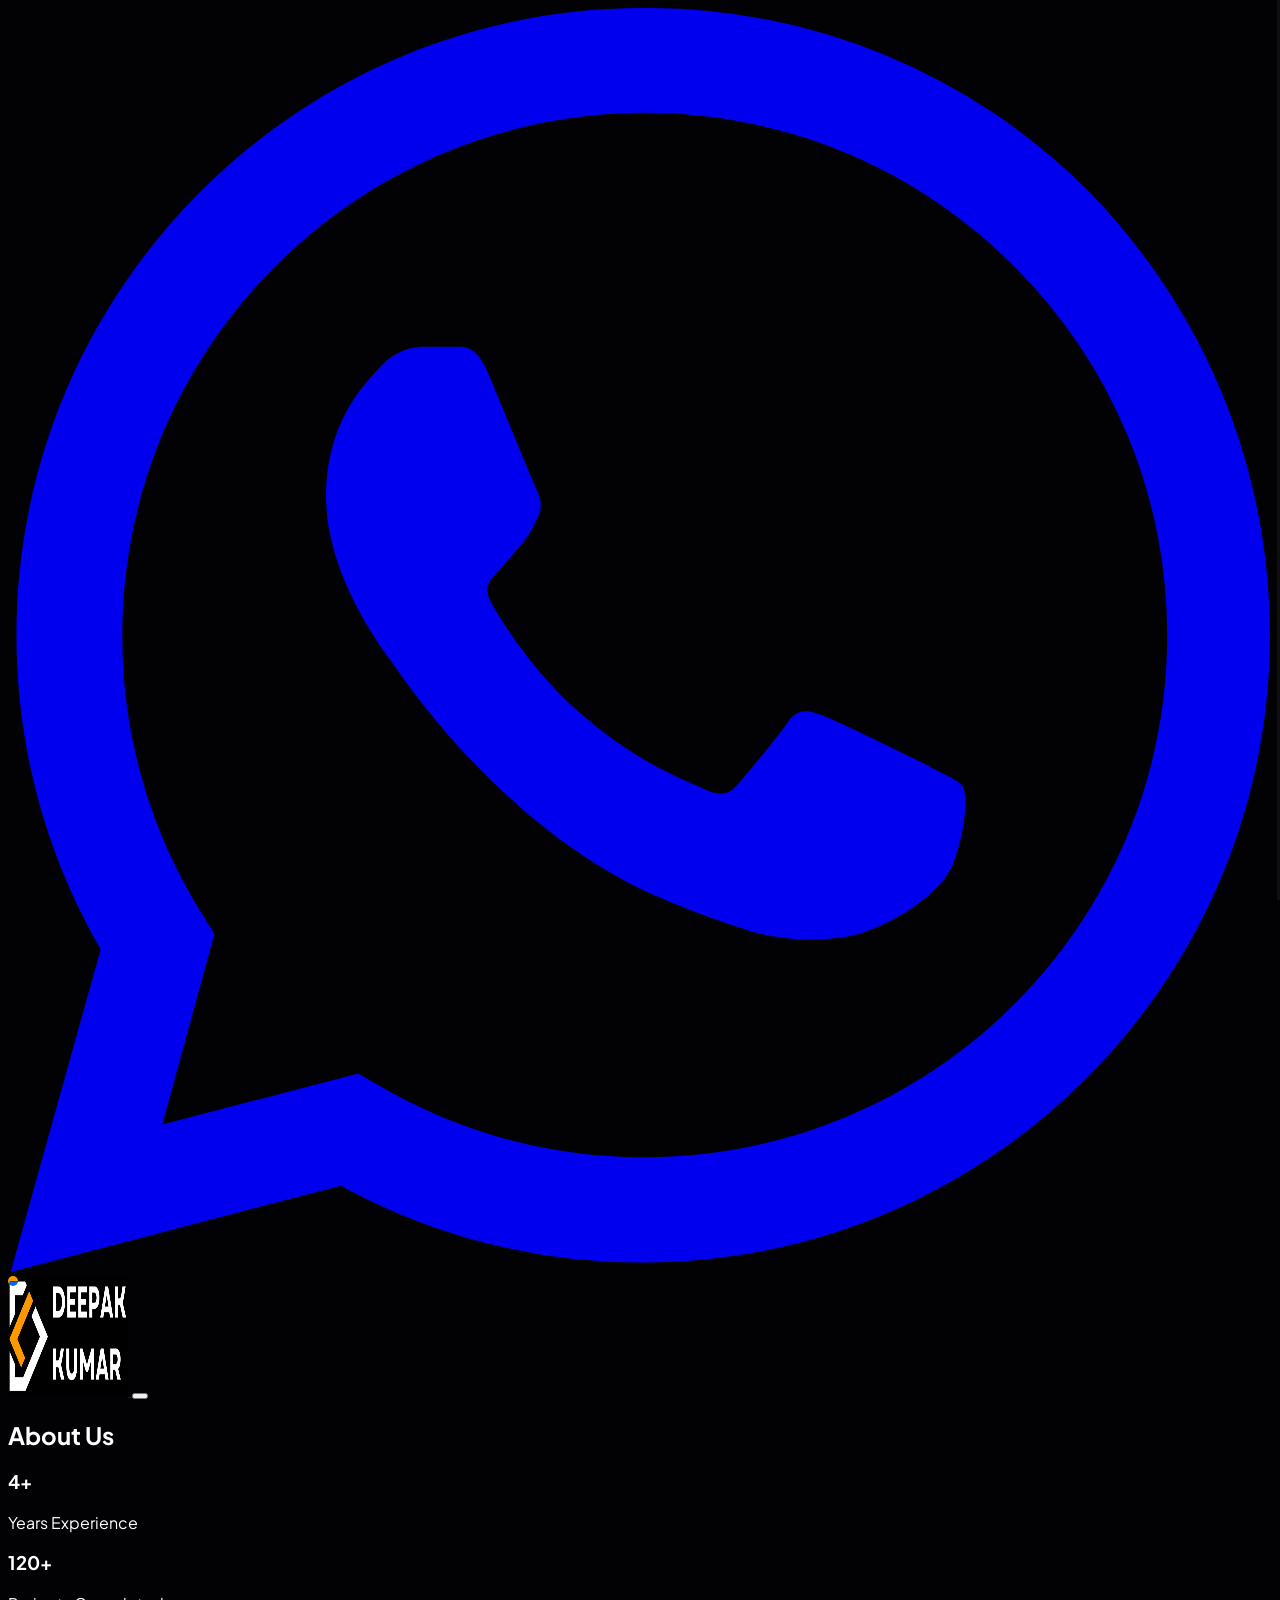
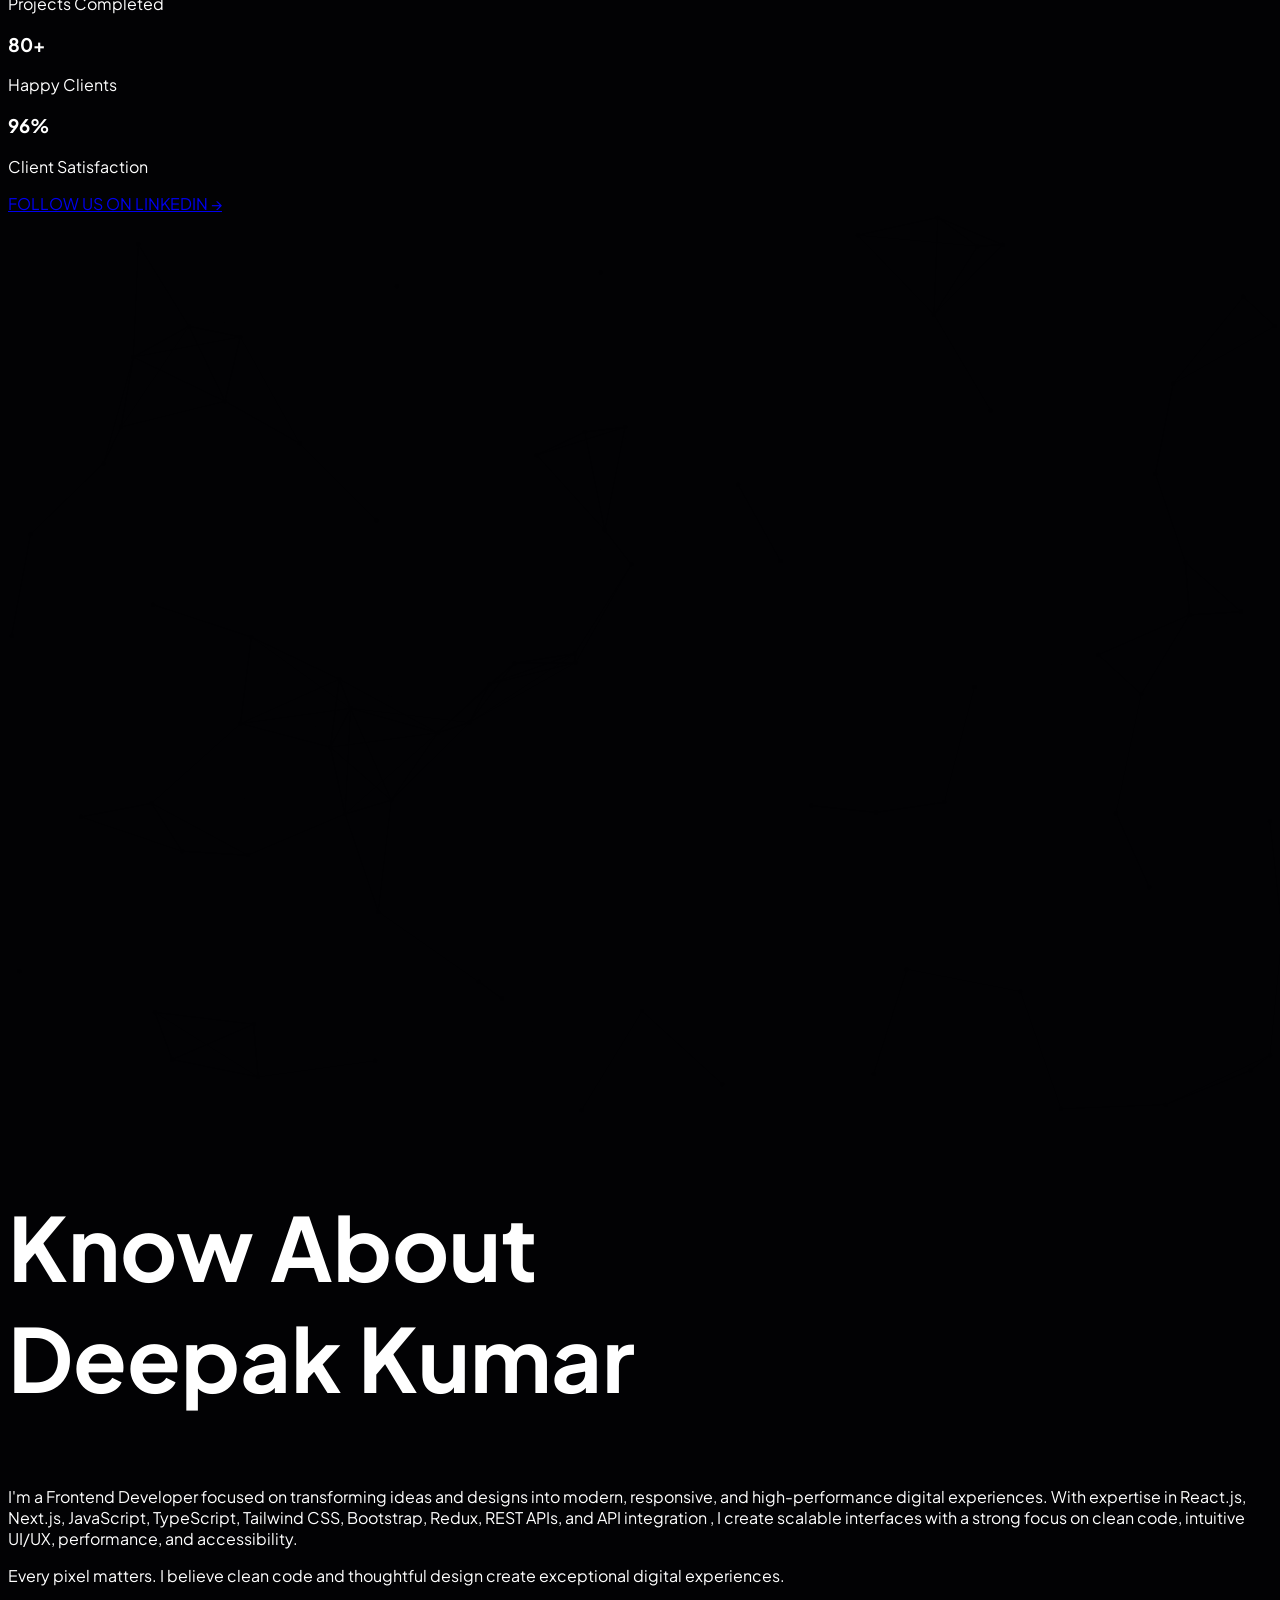
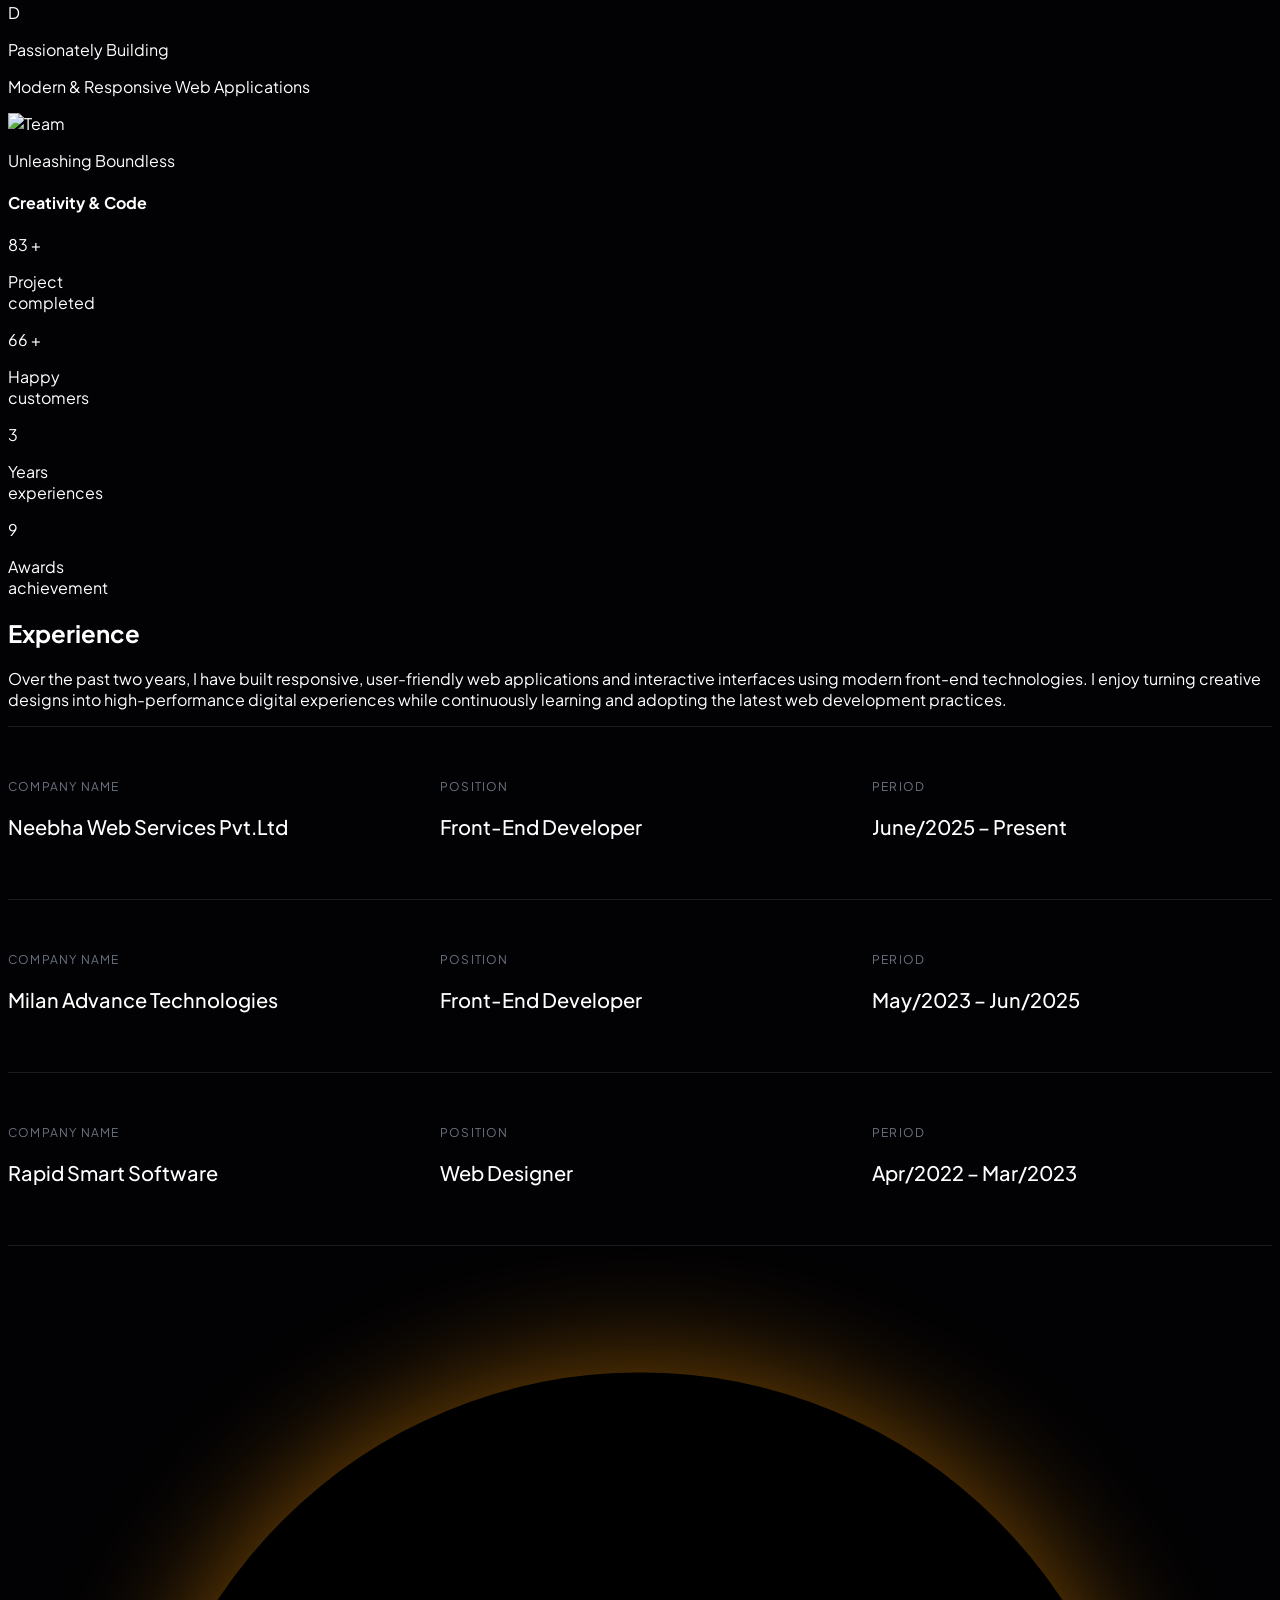
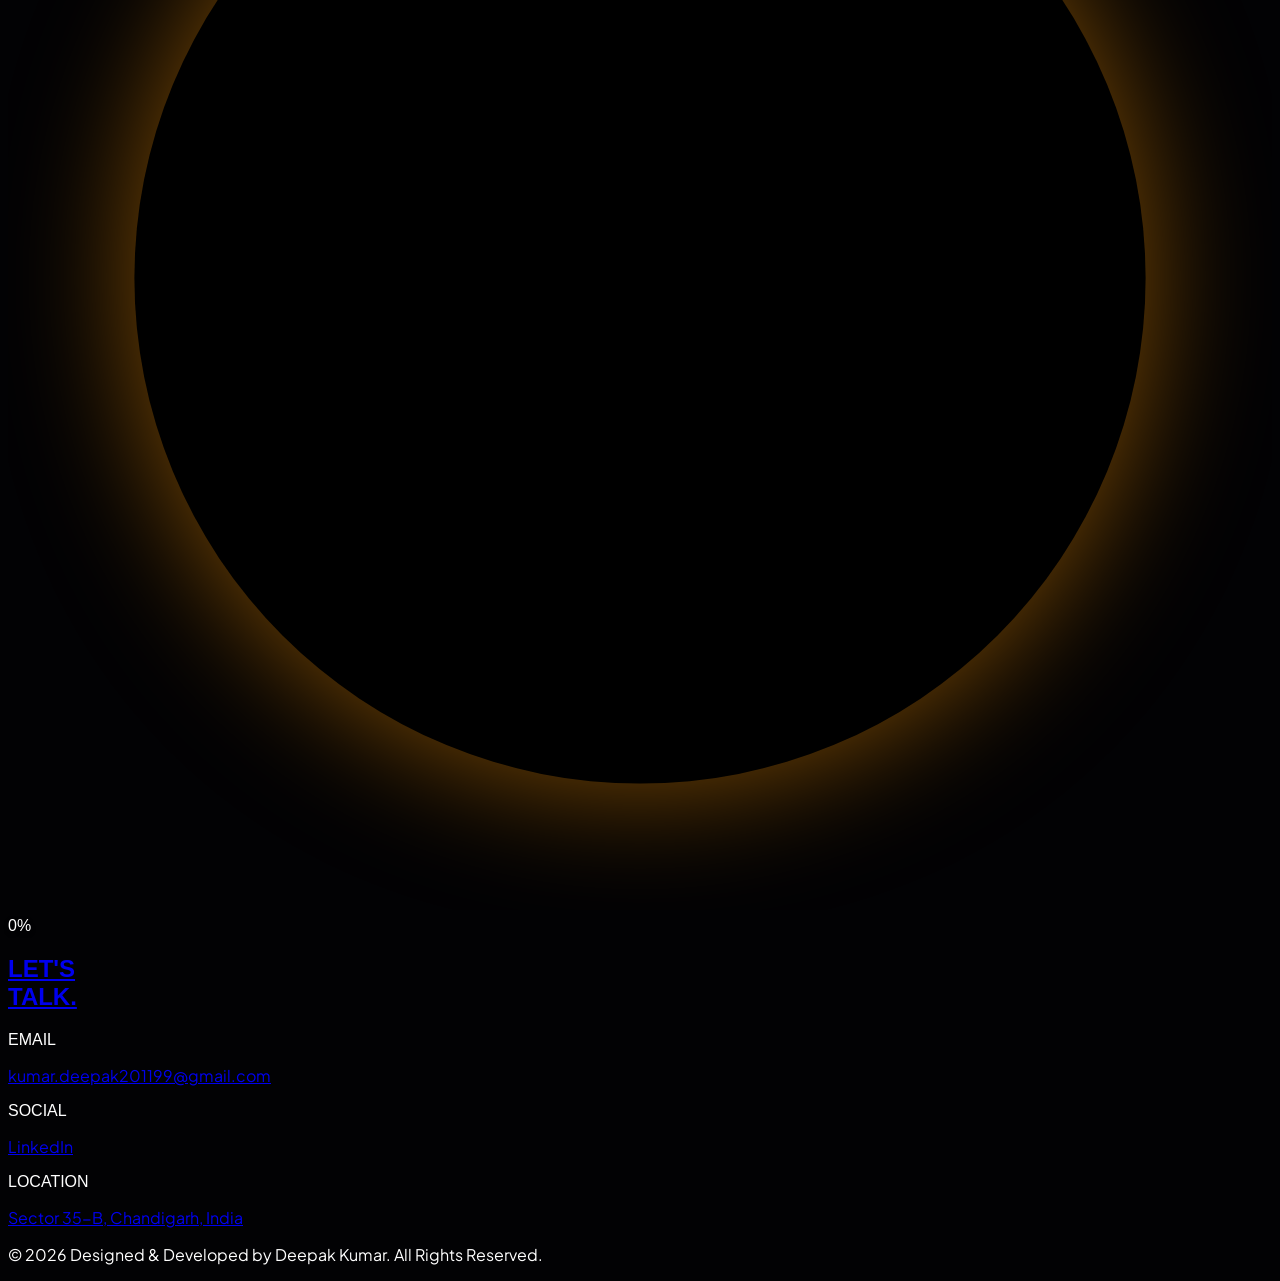
==== commit 0af68caa: "changes on work responsive" ====
--- a/about.html
+++ b/about.html
@@ -57,10 +57,10 @@
   <body>
     <!-- Let's Chat WhatsApp Button -->
     <div
-      class="flex justify-center mb-6 fixed bottom-5 right-5 md:bottom-28 md:right-12 z-[9999]"
+      class="flex justify-center mb-6 fixed bottom-12 md:bottom-5 right-4 md:right-5 md:bottom-28 md:right-12 z-[9999]"
     >
       <a
-        href="https://wa.me/919463360914?text=Hello Deepak! I came across your portfolio and would like to discuss a potential opportunity with you. Are you available to connect and discuss the details?."
+        href="https://wa.me/919463360914?text=Hello Deepak! I came across your portfolio and would like to discuss a potential opportunity with you. Are you available to connect and discuss the details?"
         target="_blank"
         rel="noopener noreferrer"
         id="whatsappBtn"
@@ -88,7 +88,7 @@
       rel="noopener noreferrer"
       id="linkedinBtn"
       aria-label="Visit LinkedIn Profile"
-      class="social-float whatsapp-icon linkedin-btn fixed bottom-[12.5rem] right-12 z-[9999] flex h-16 w-16 items-center justify-center rounded-full bg-[#0A66C2] text-white shadow-xl"
+      class="social-float whatsapp-icon linkedin-btn fixed bottom-[8.5rem] md:bottom-[12.5rem] right-4 md:right-12 z-[9999] flex h-16 w-16 items-center justify-center rounded-full bg-[#0A66C2] text-white shadow-xl"
     >
       <!-- Animated Ring -->
       <span class="social-ring"></span>
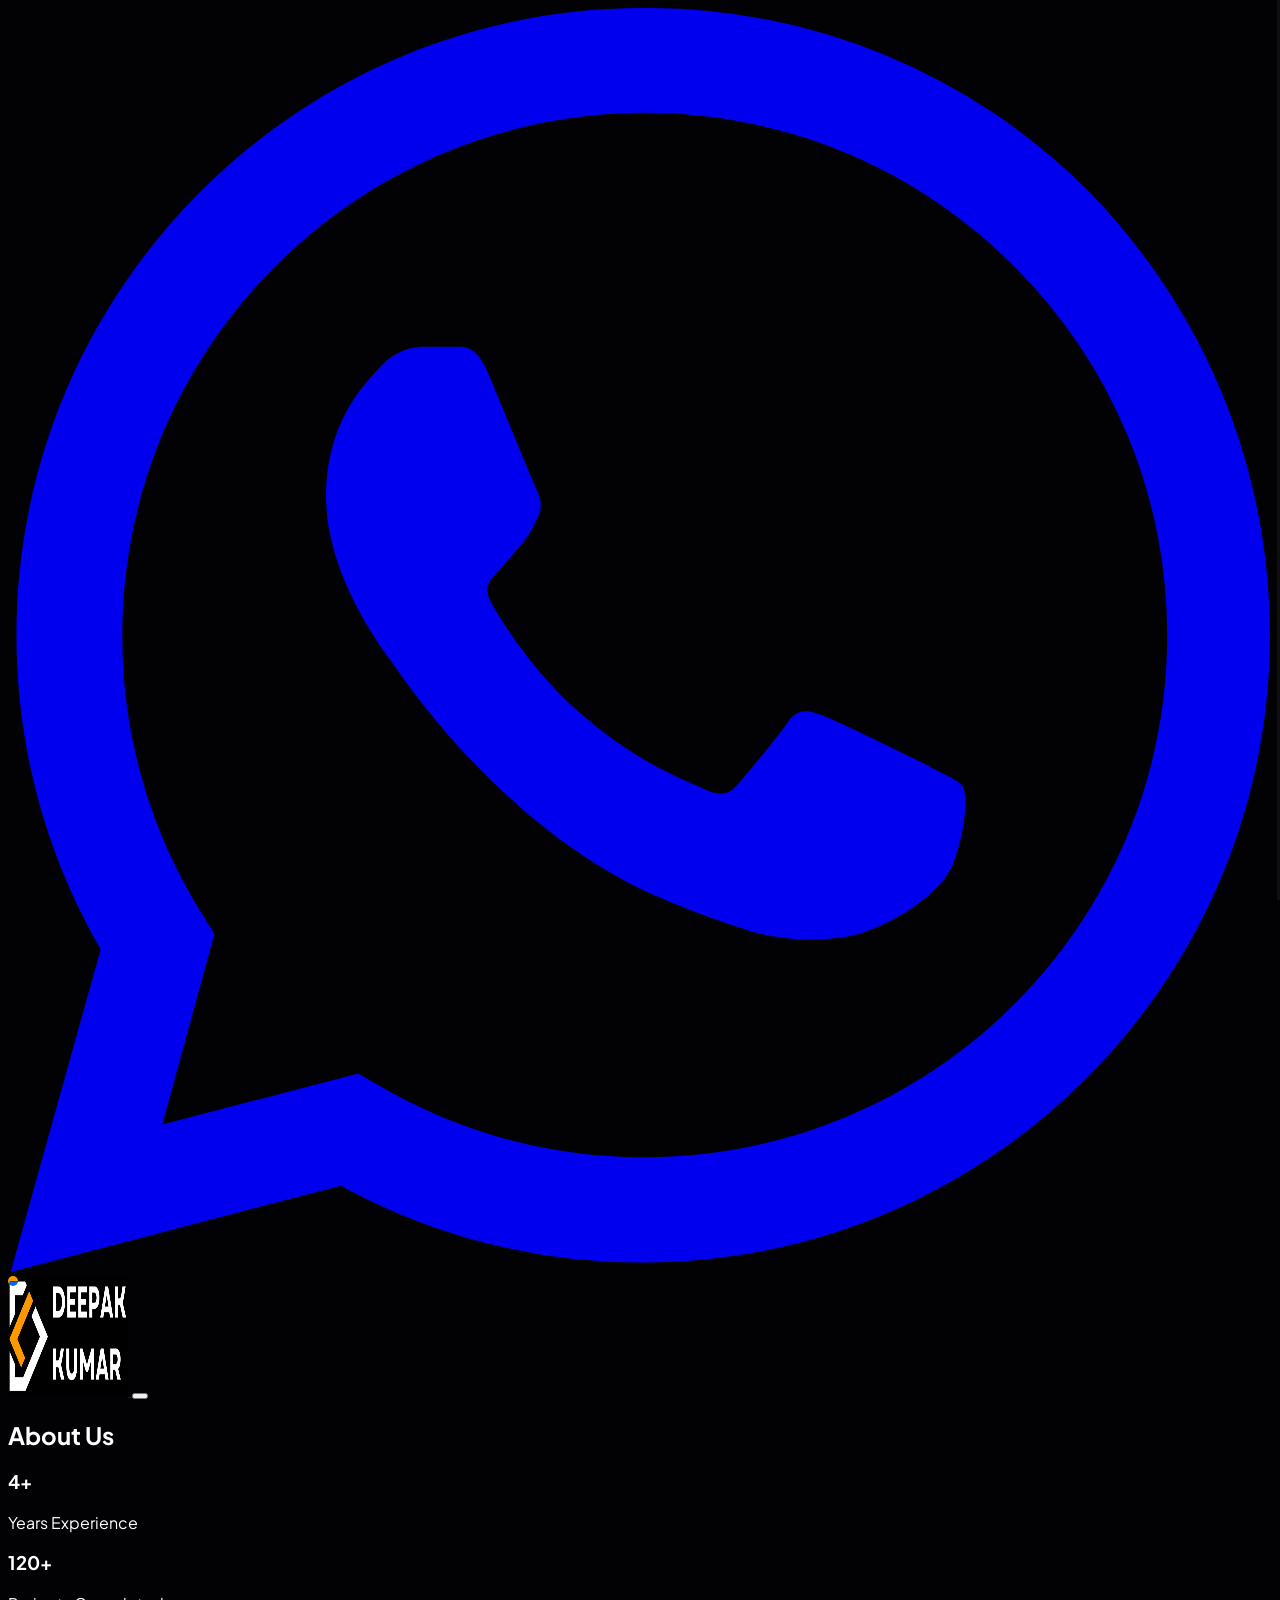
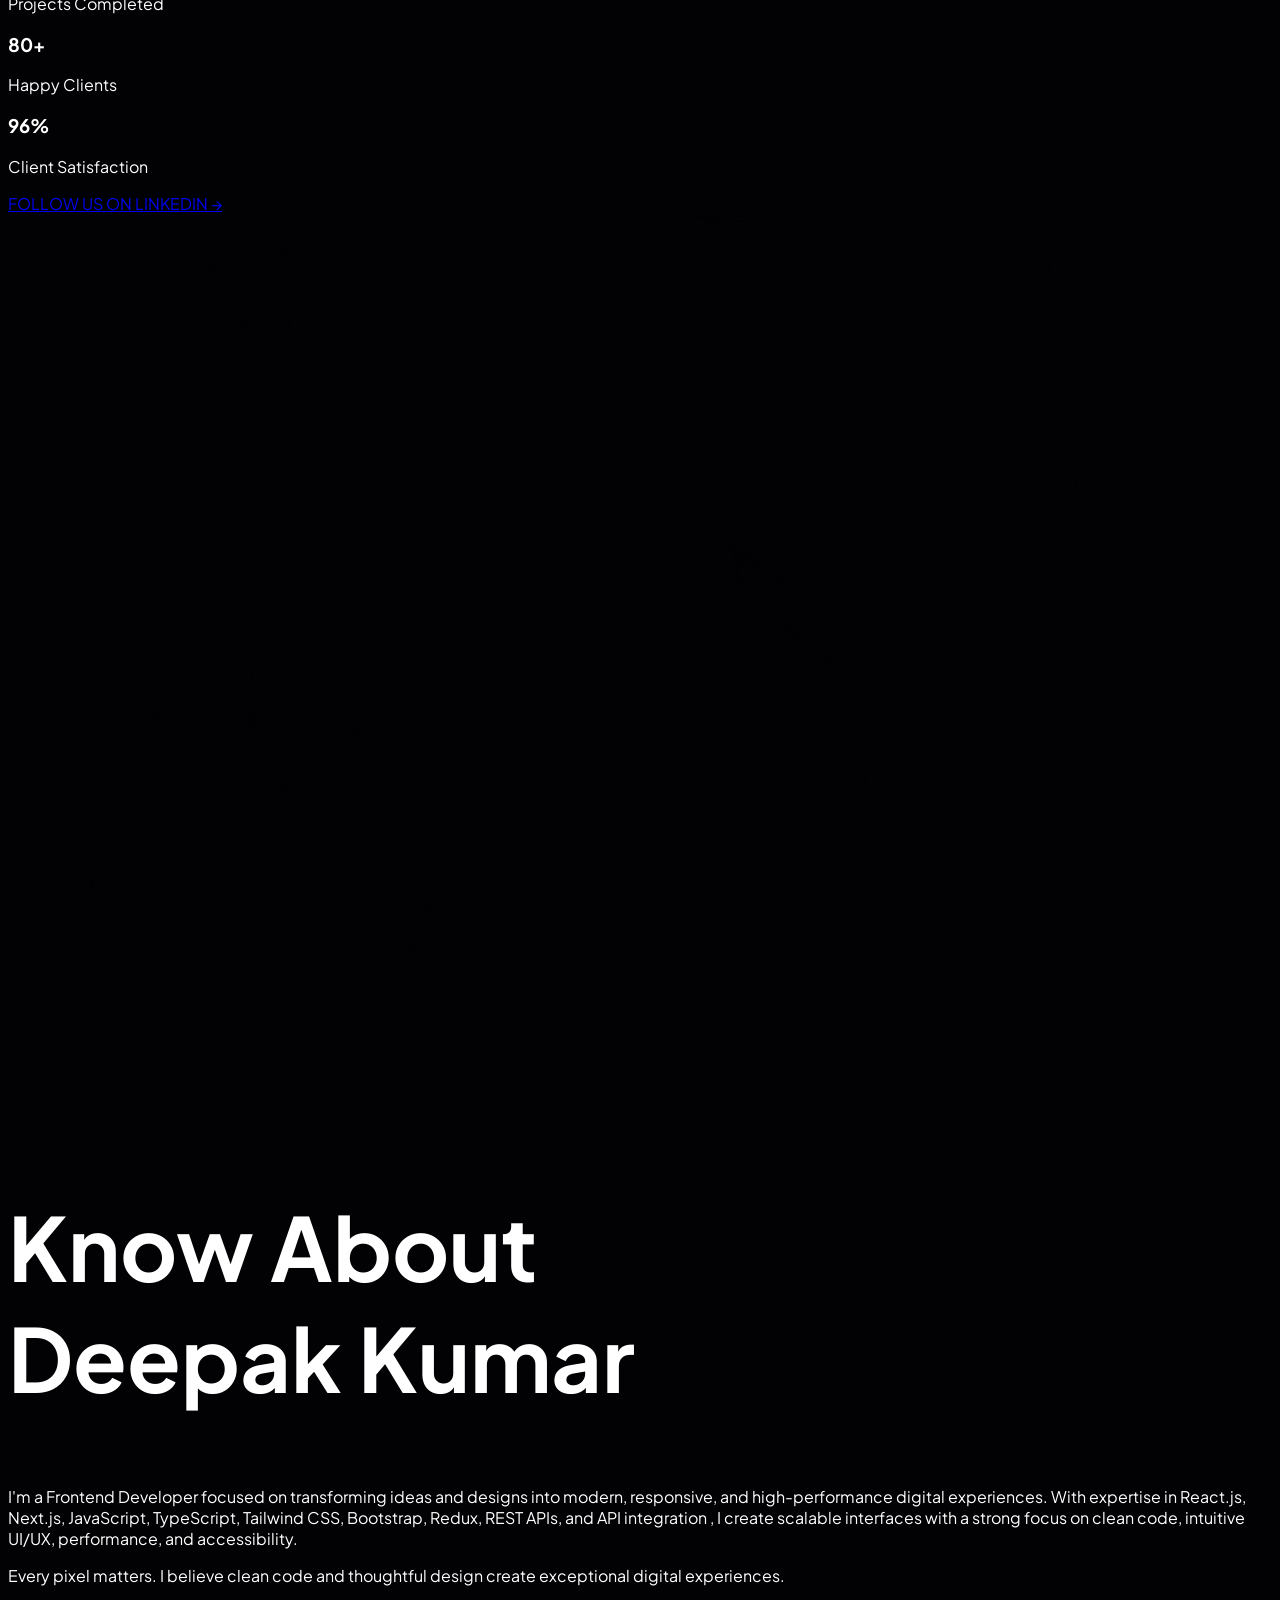
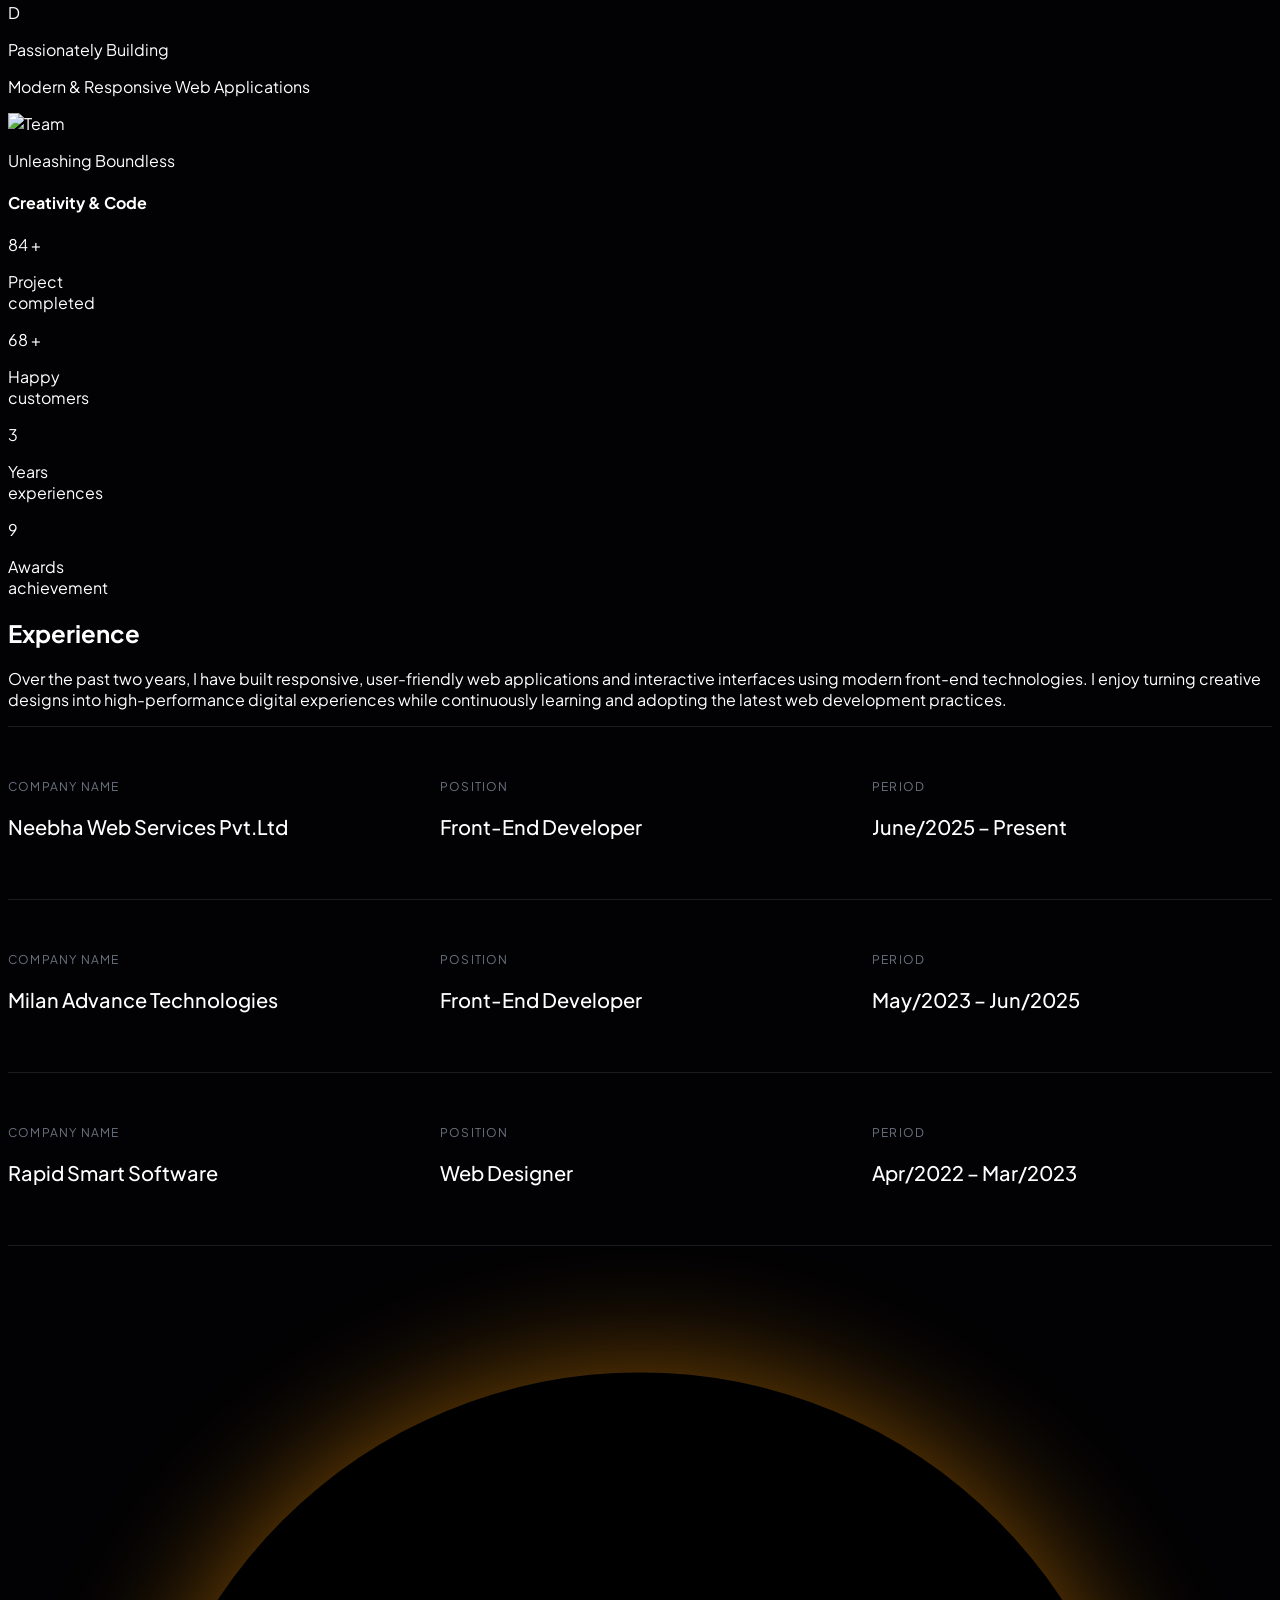
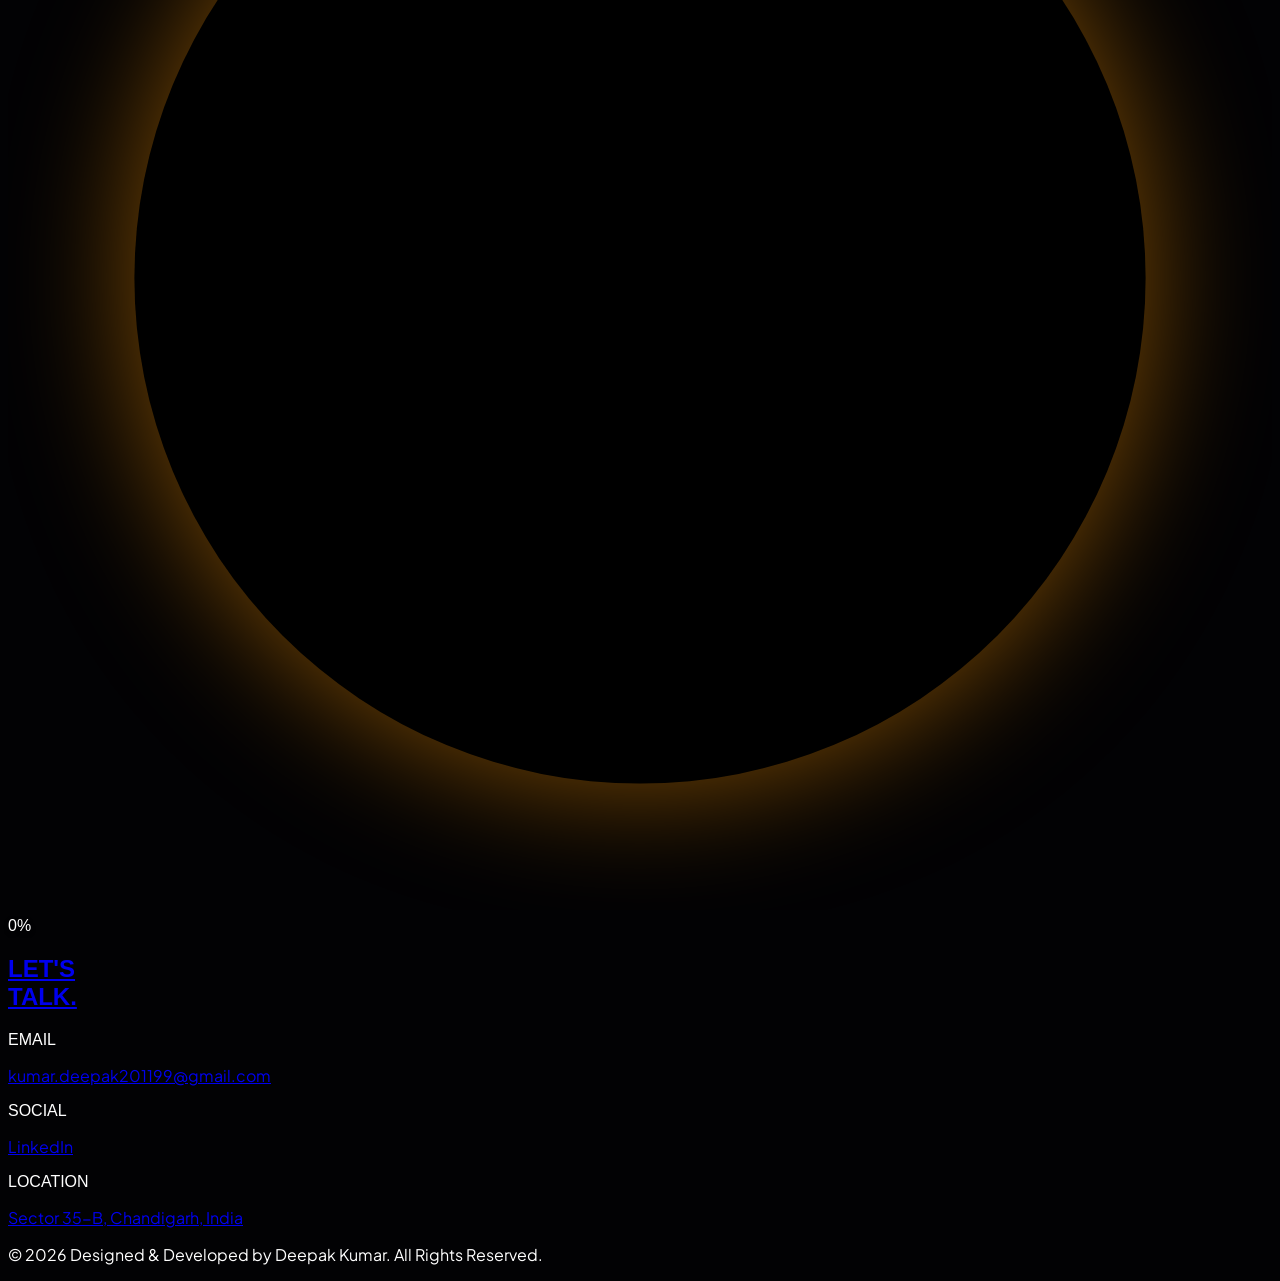
==== commit e14a94ac: "Initial portfolio project" ====
--- a/about.html
+++ b/about.html
@@ -57,7 +57,7 @@
   <body>
     <!-- Let's Chat WhatsApp Button -->
     <div
-      class="flex justify-center mb-6 fixed bottom-12 md:bottom-5 right-4 md:right-5 md:bottom-28 md:right-12 z-[9999]"
+      class="flex justify-center mb-6 fixed bottom-12 right-4 md:bottom-28 md:right-12 z-[9999]"
     >
       <a
         href="https://wa.me/919463360914?text=Hello Deepak! I came across your portfolio and would like to discuss a potential opportunity with you. Are you available to connect and discuss the details?"
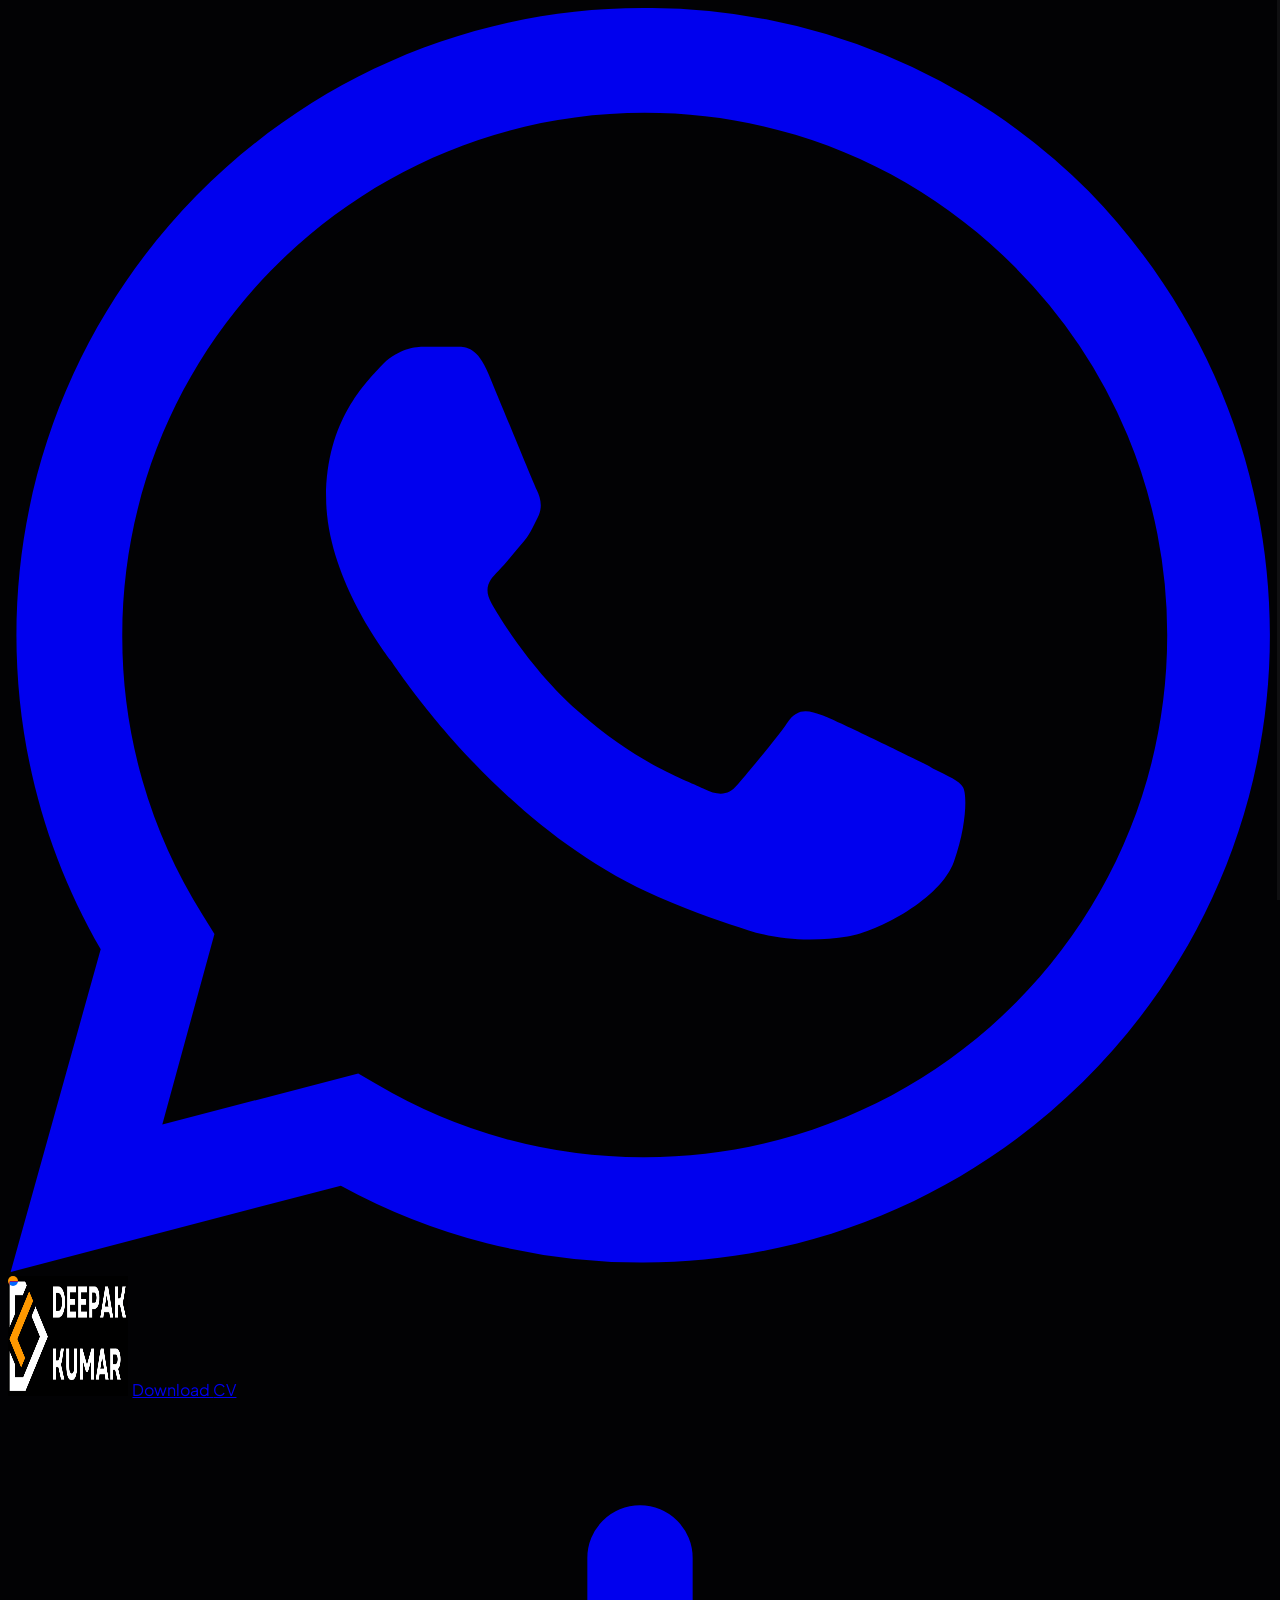
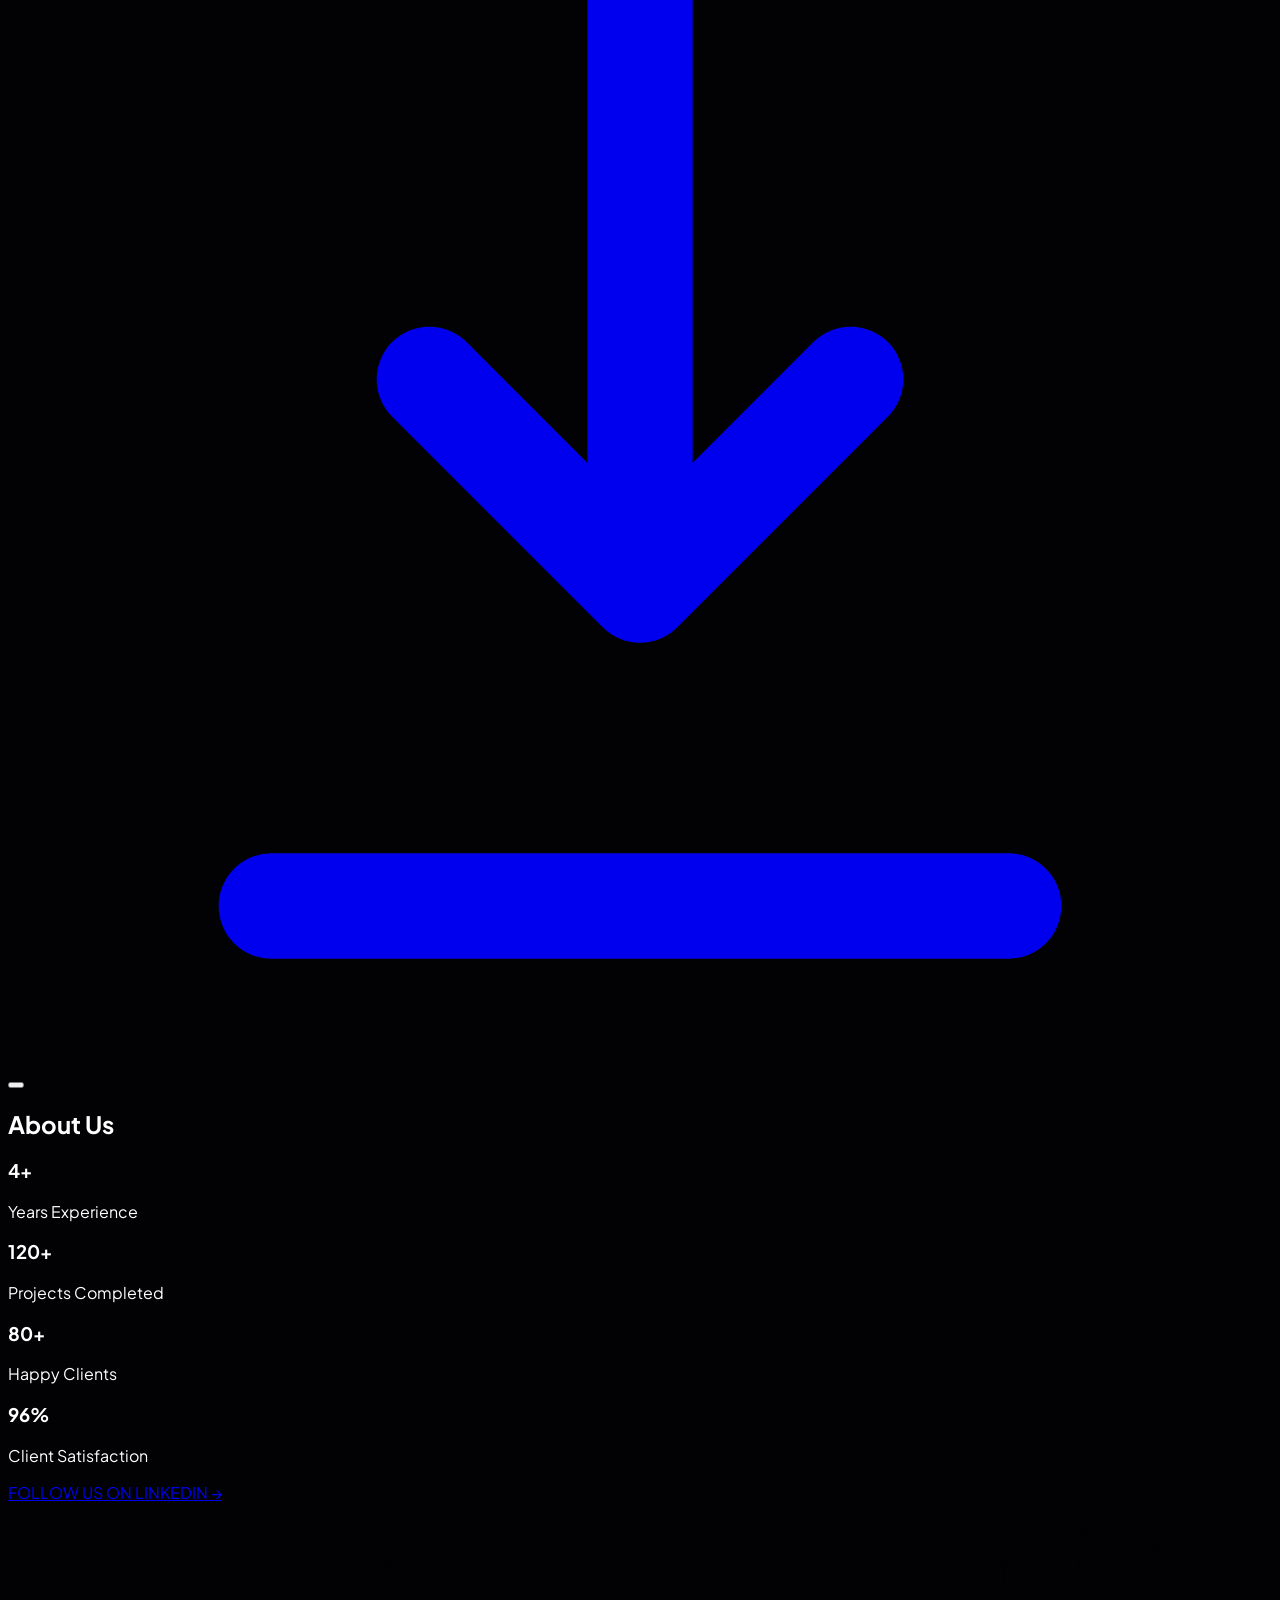
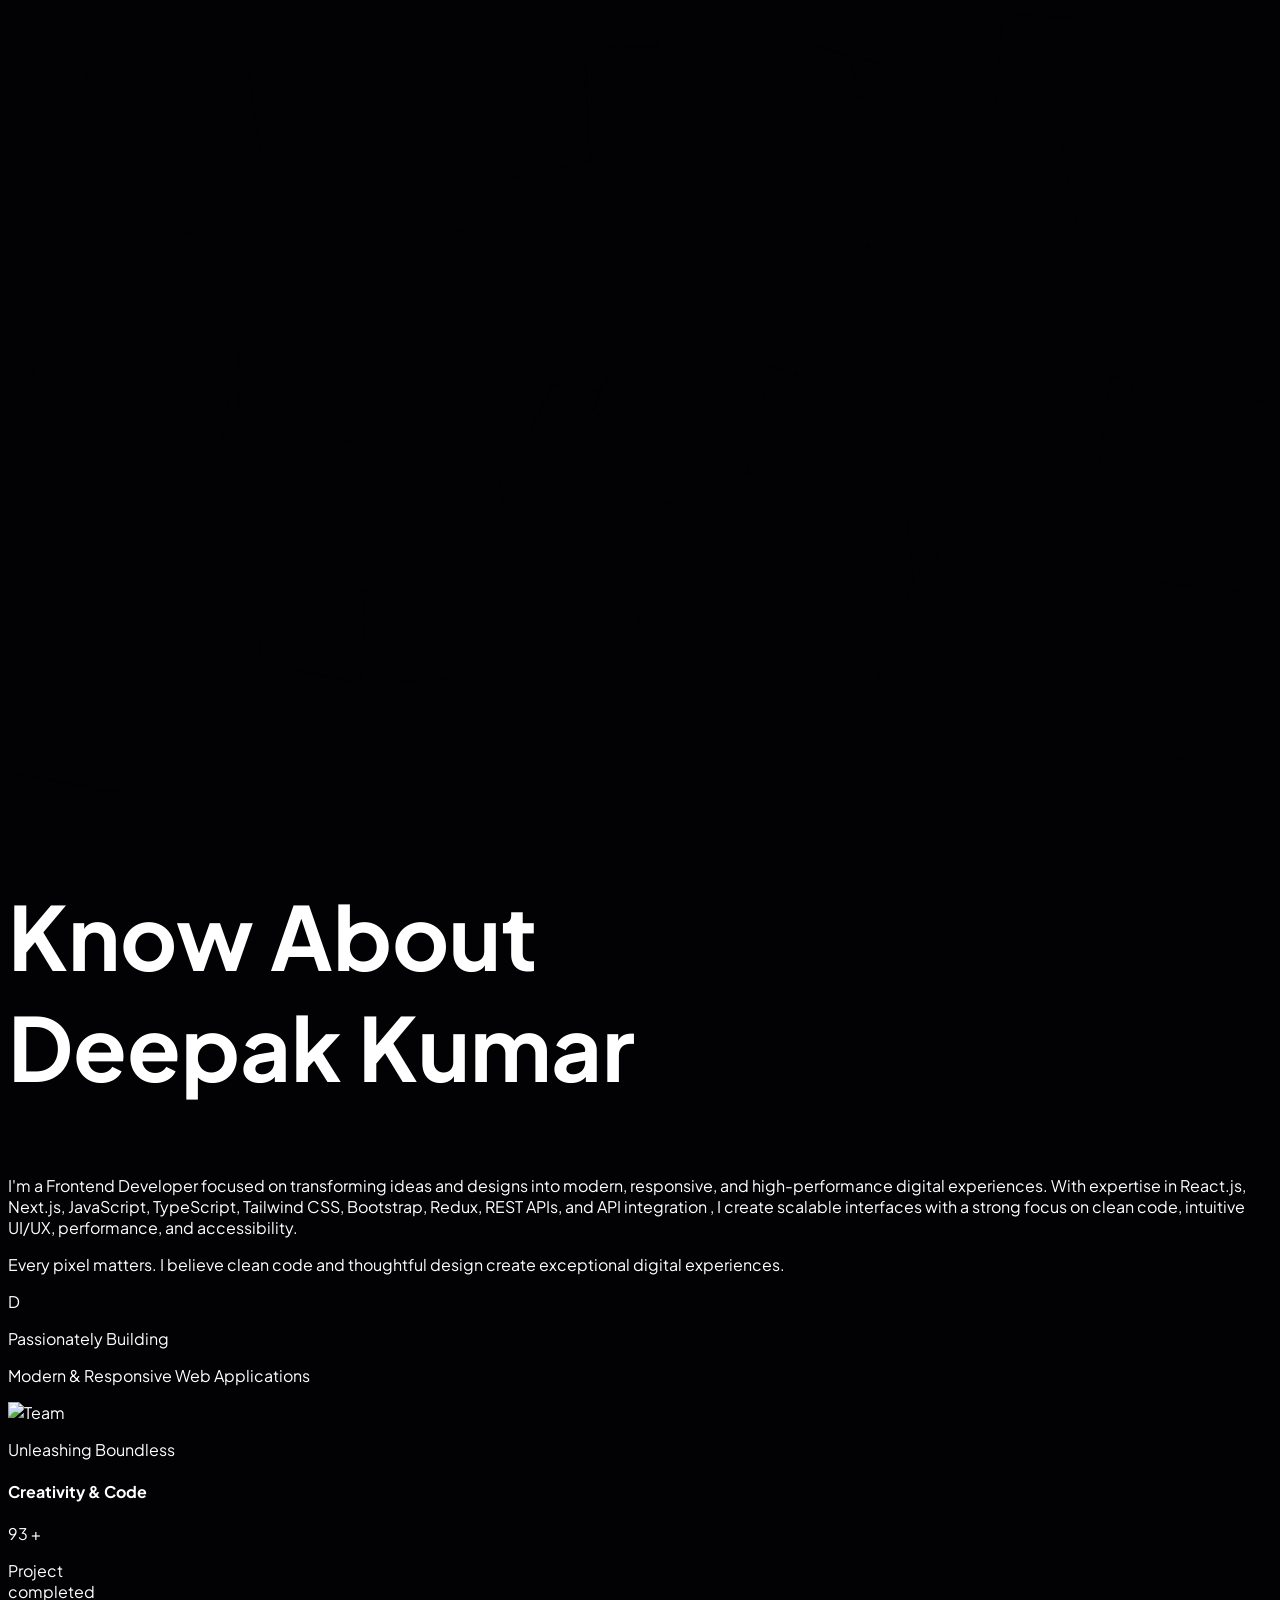
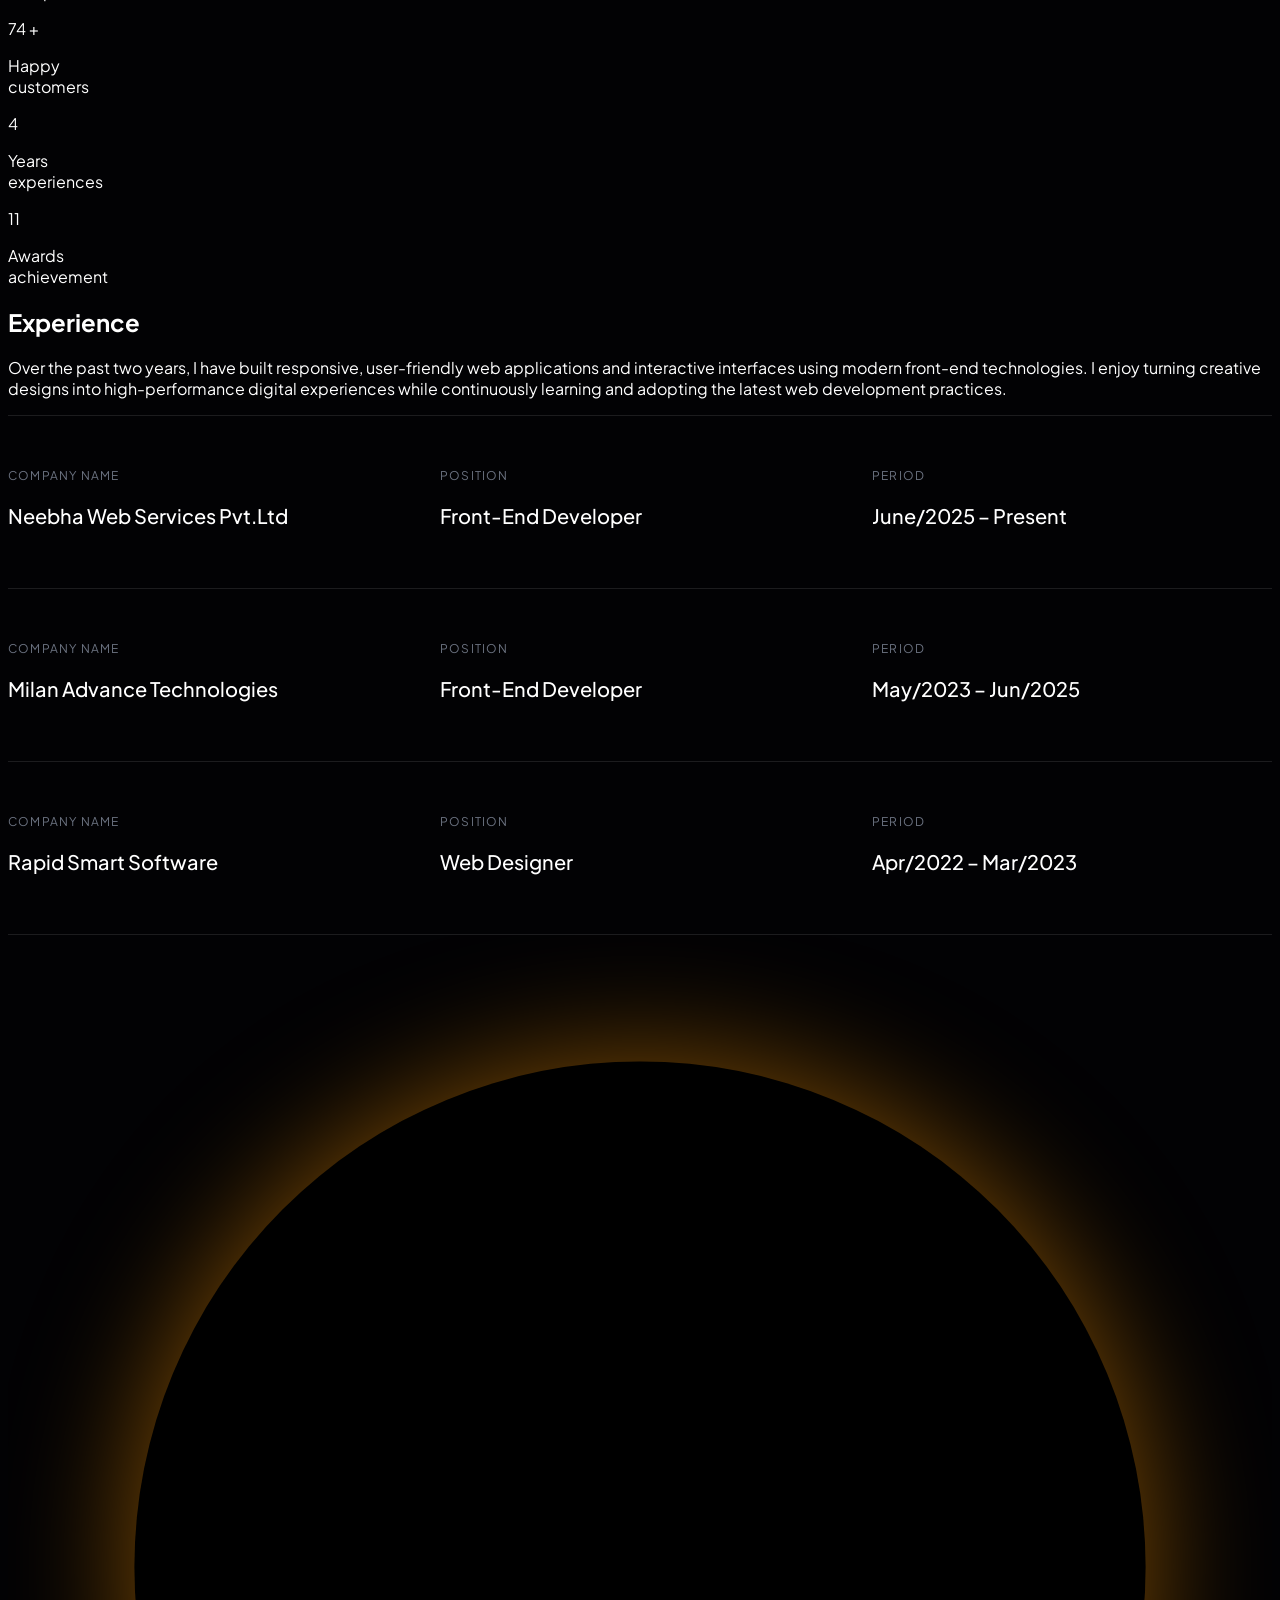
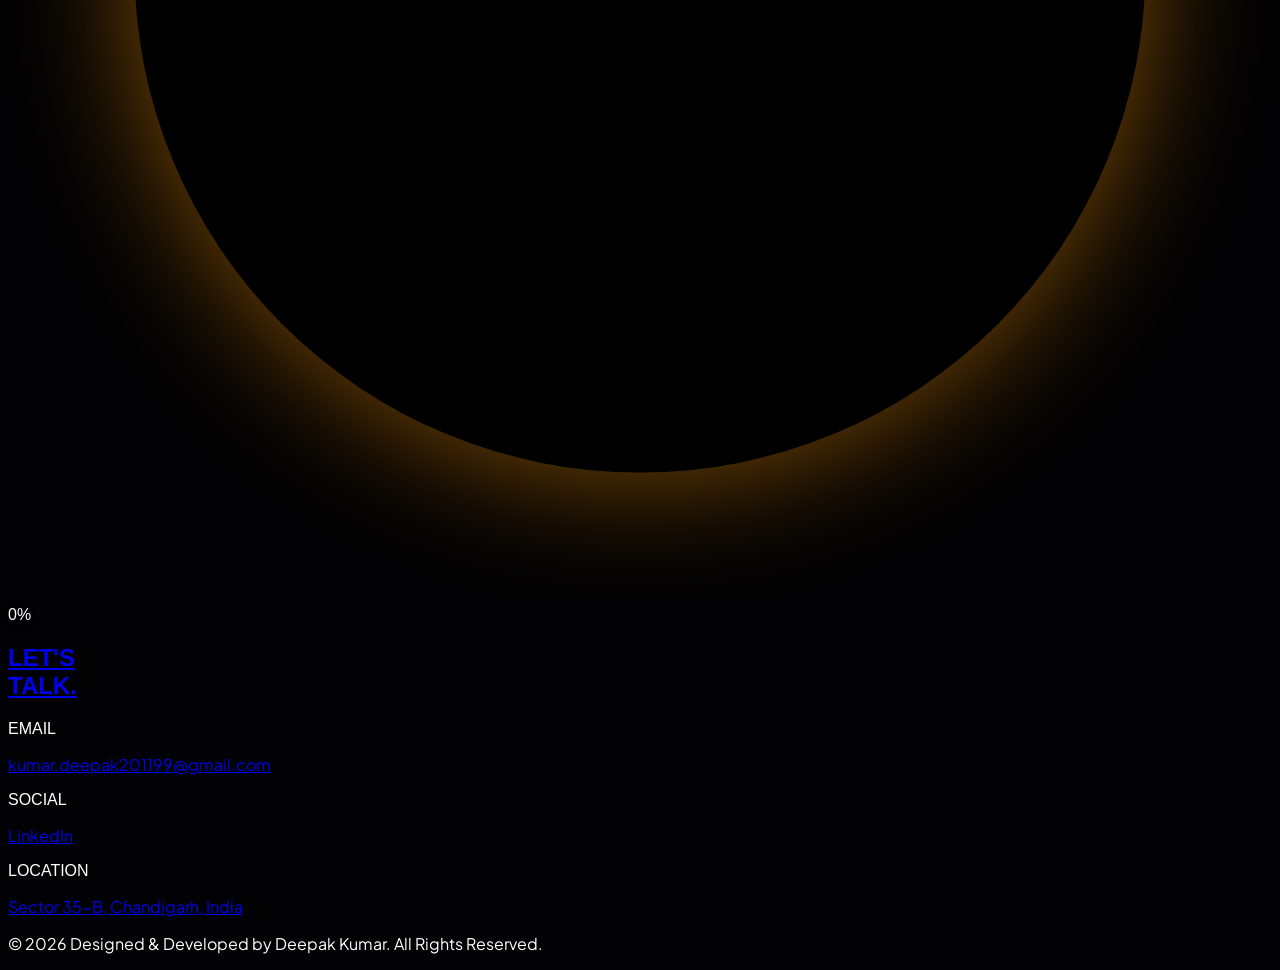
==== commit 22ed9d3d: "Initial portfolio project" ====
--- a/about.html
+++ b/about.html
@@ -129,16 +129,44 @@
       id="main-nav"
       class="fixed top-0 left-1/2 -translate-x-1/2 bg-[#000] w-full z-[250] p-6 md:py-4 md:px-16 flex justify-between items-center transition-colors duration-500"
     >
-      <a
-        href="index.html"
-        class="sync text-xl font-bold text-[#ff9800] tracking-tighter"
+      <span
+        class="sync cursor-pointer text-xl font-bold text-[#ff9800] tracking-tighter"
       >
         <img
           src="assets/images/logo.png"
-          alt="logo-portfolio"
-          width="120px"
-          height="120px"
+          alt="Portfolio Logo"
+          width="120"
+          height="120"
         />
+      </span>
+
+      <!-- Download CV Button -->
+      <a
+        href="Resume/Deepak_Kumar_Frontend_Developer_CV.pdf"
+        download
+        class="group relative inline-flex items-center gap-2 px-5 py-2.5 border border-[#ff9800] text-[#ff9800] rounded-full font-semibold text-sm md:text-base overflow-hidden transition-all duration-300 hover:text-black"
+      >
+        <span
+          class="absolute inset-0 bg-[#ff9800] translate-y-full group-hover:translate-y-0 transition-transform duration-300"
+        ></span>
+
+        <span class="relative z-10 md:block hidden">Download </span>
+        <span class="relative z-10"> CV</span>
+
+        <svg
+          xmlns="http://www.w3.org/2000/svg"
+          class="relative z-10 w-4 h-4 transition-transform duration-300 group-hover:translate-y-1"
+          fill="none"
+          viewBox="0 0 24 24"
+          stroke="currentColor"
+          stroke-width="2"
+        >
+          <path
+            stroke-linecap="round"
+            stroke-linejoin="round"
+            d="M12 3v12m0 0l-4-4m4 4l4-4M5 21h14"
+          />
+        </svg>
       </a>
 
       <button
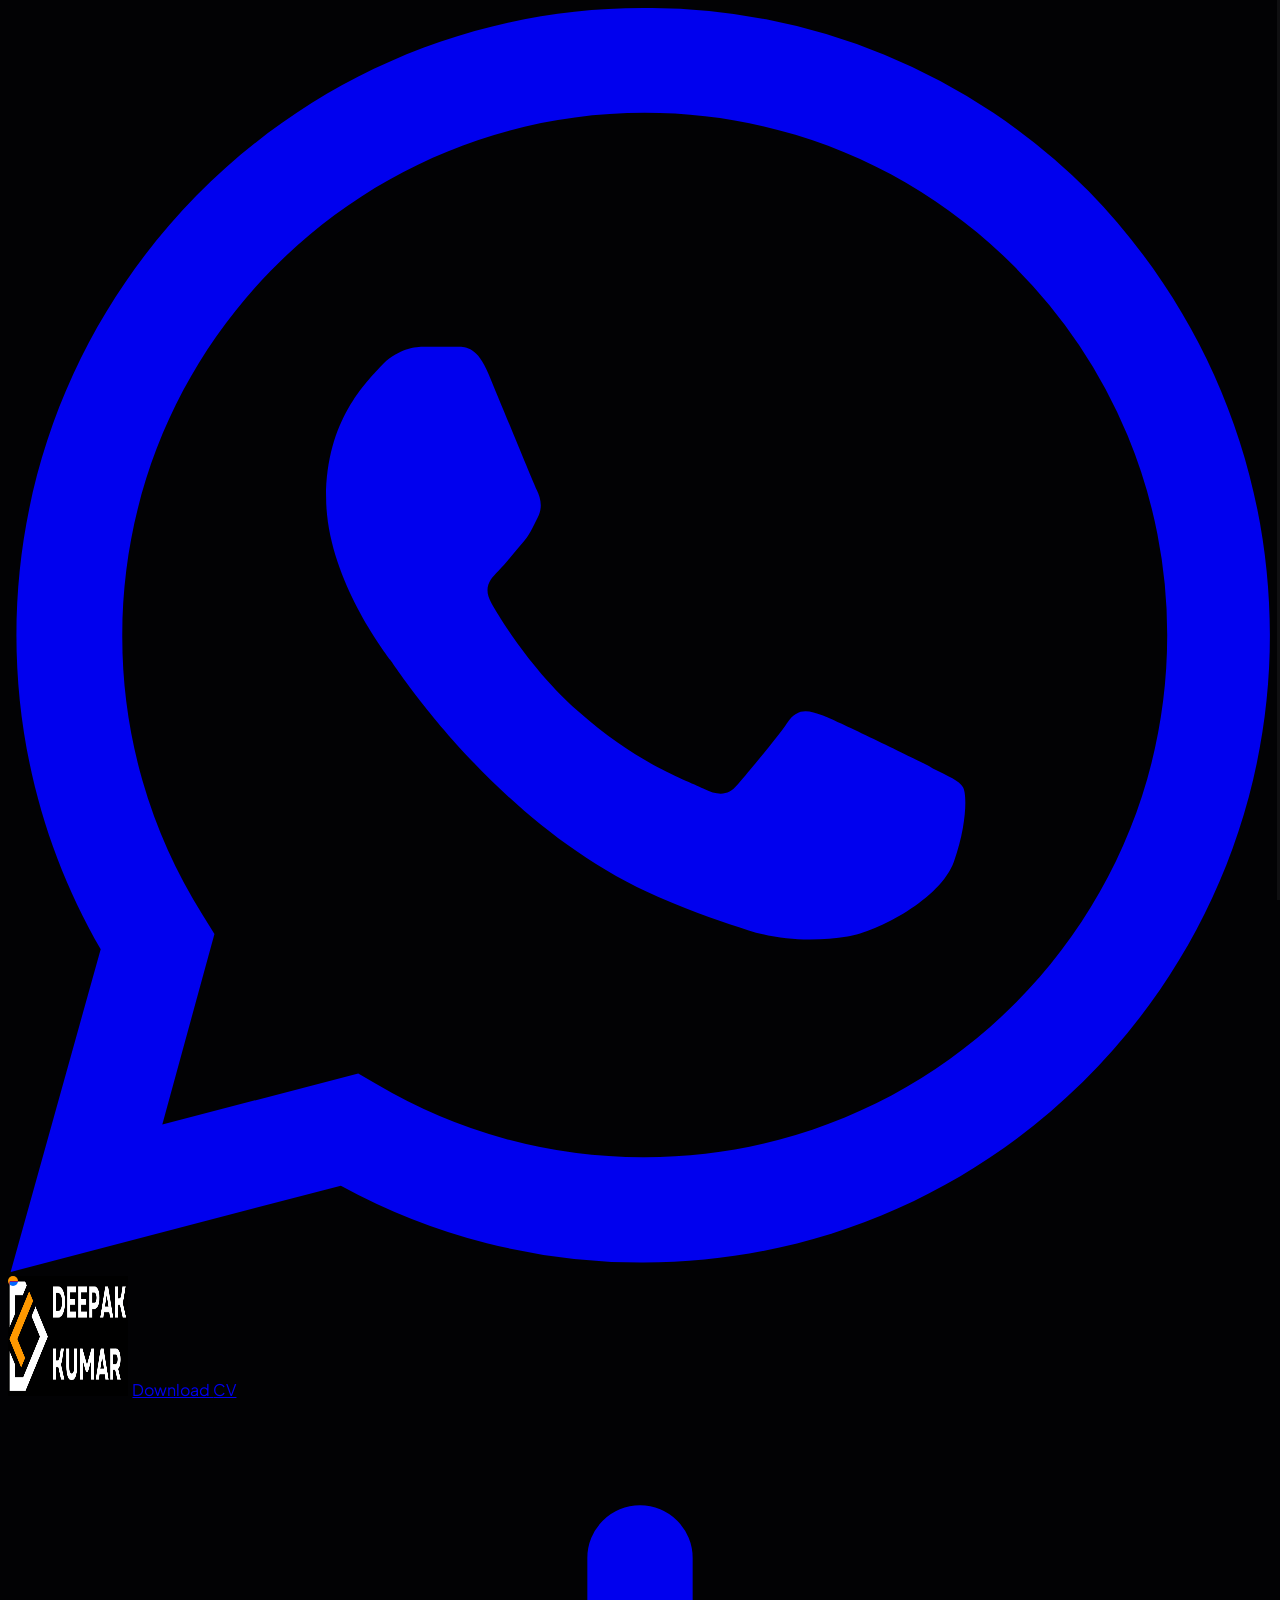
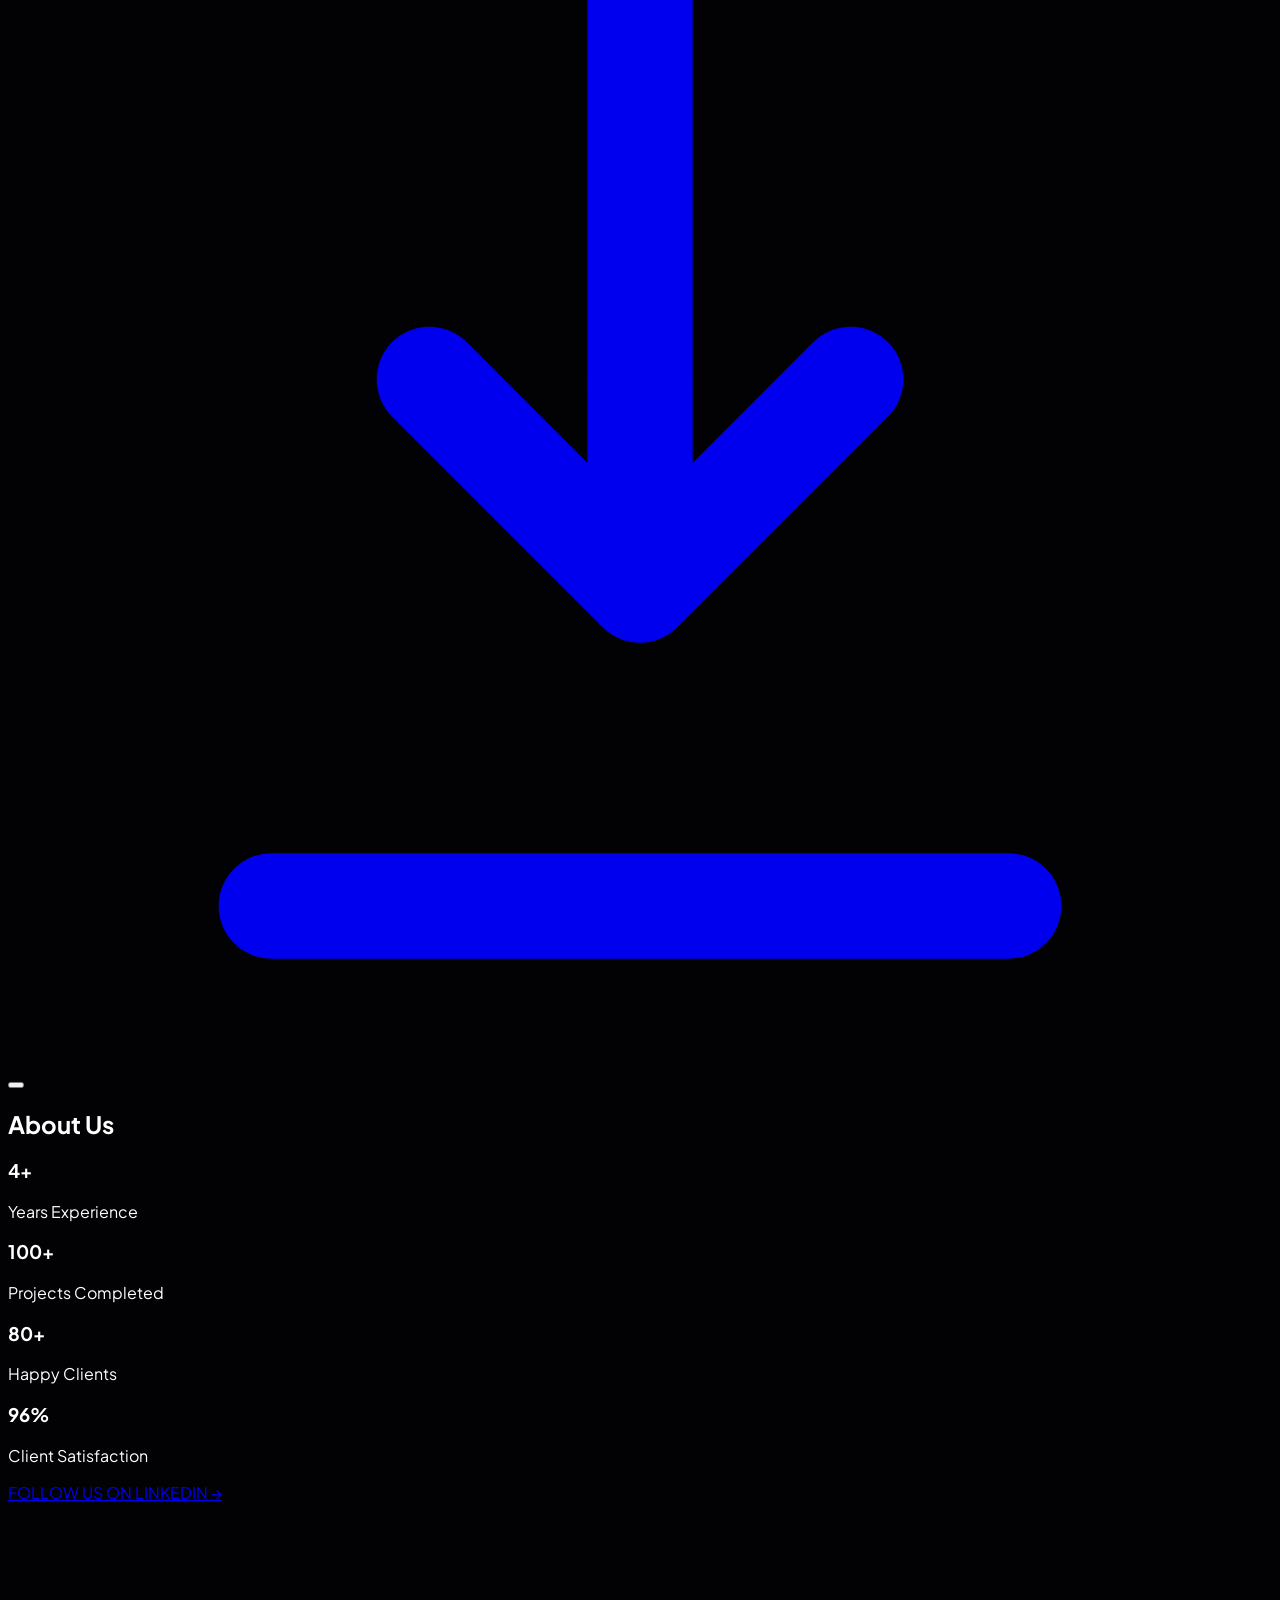
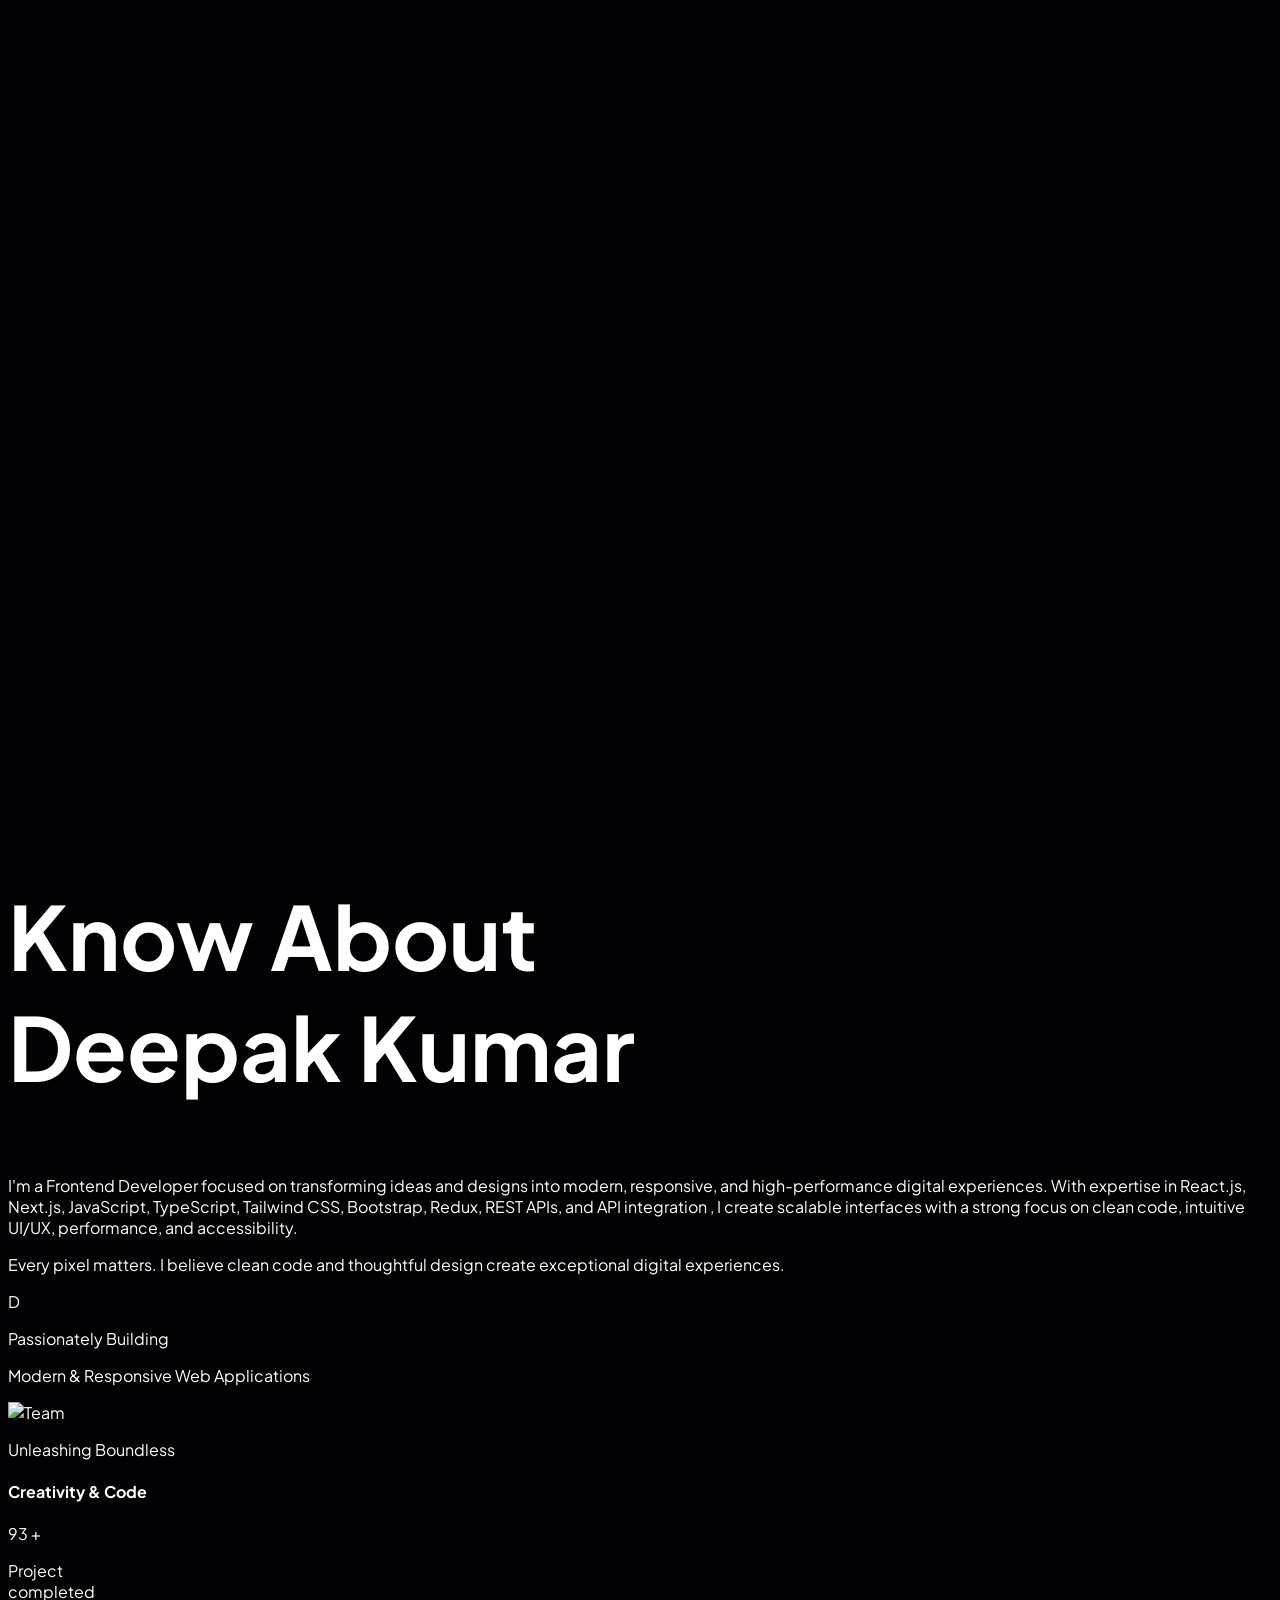
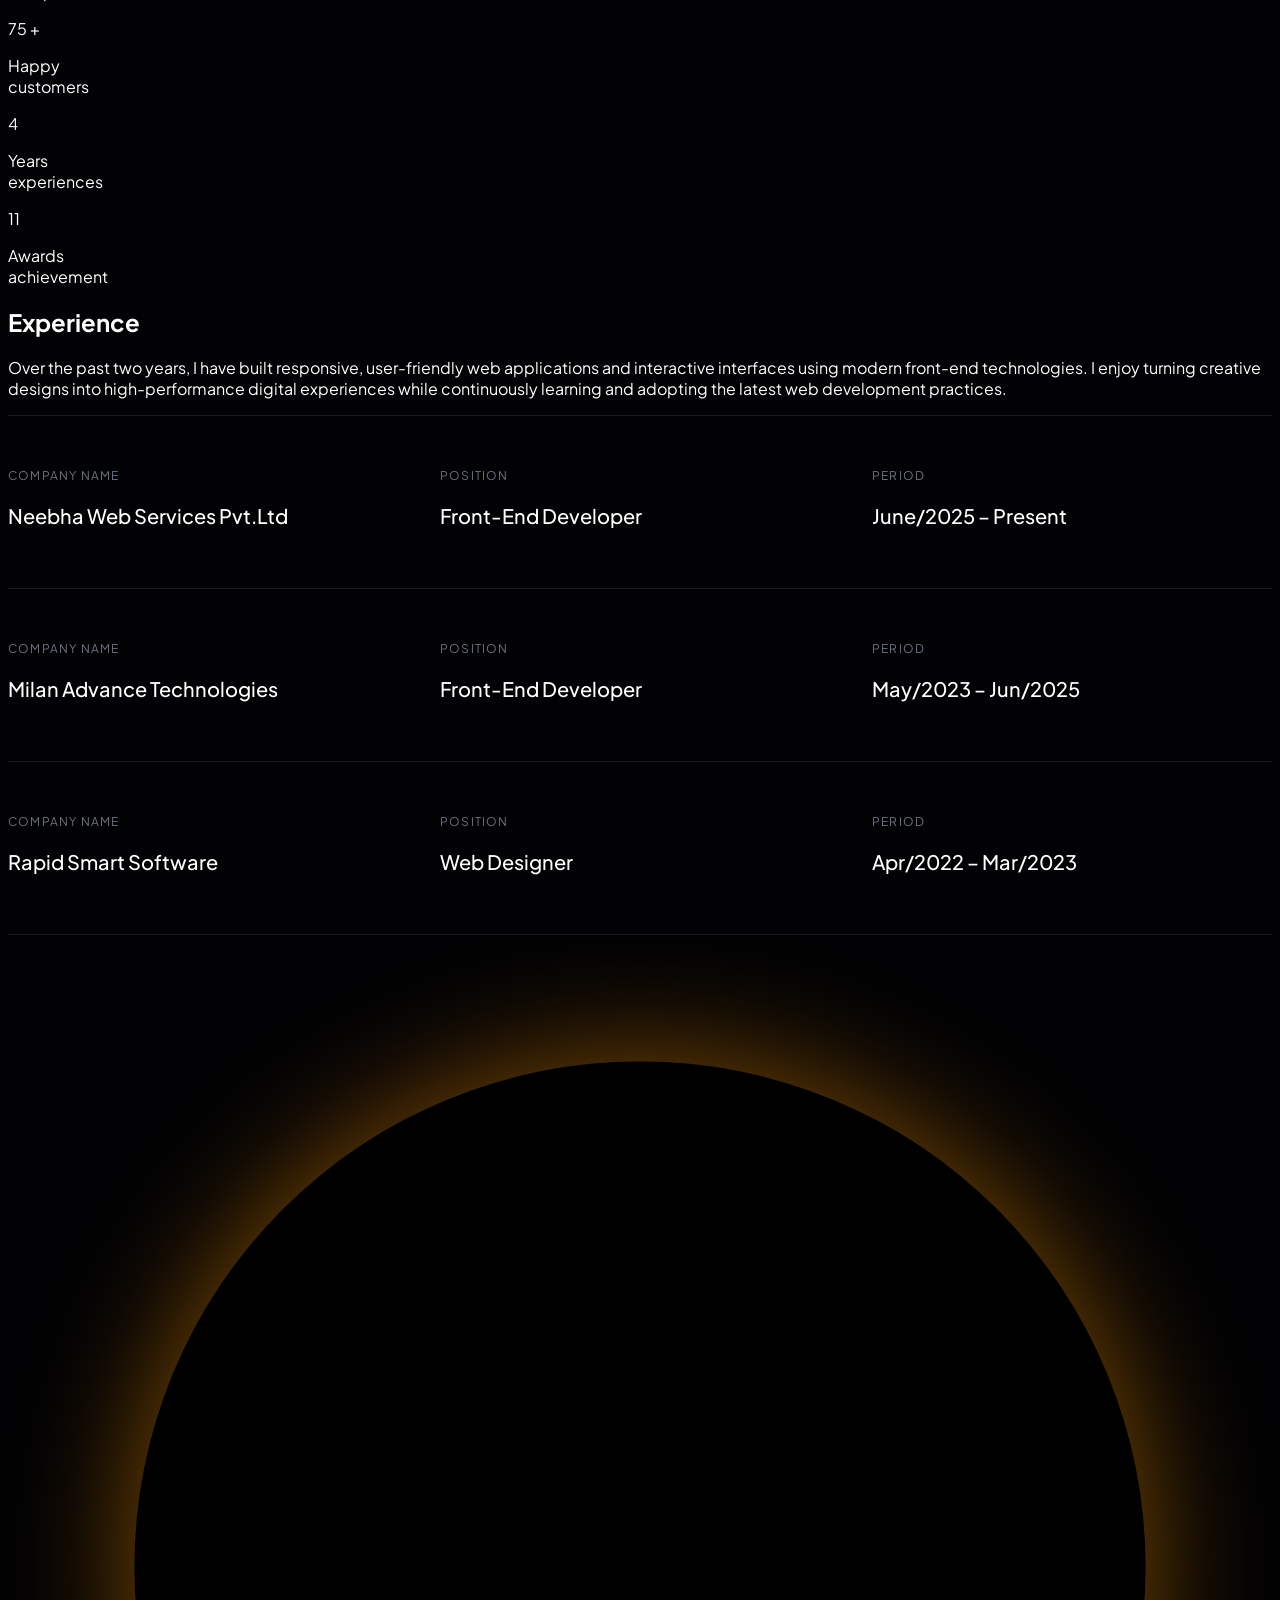
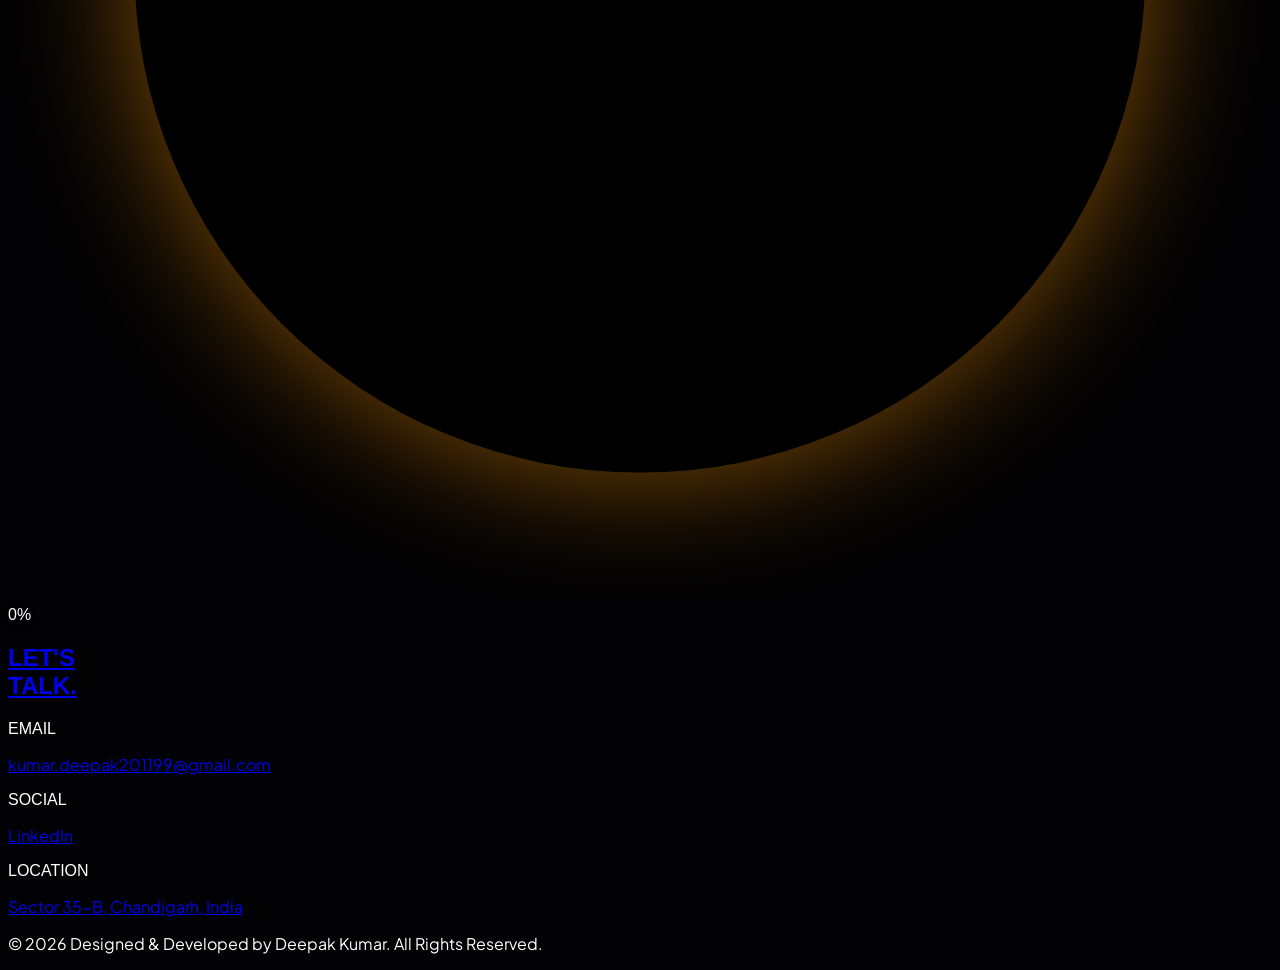
==== commit 530729ea: "Initial portfolio project" ====
--- a/about.html
+++ b/about.html
@@ -212,7 +212,7 @@
           <div
             class="bg-white/5 backdrop-blur-lg border border-white/10 rounded-3xl p-8 hover:border-[#ff9800] transition-all duration-500"
           >
-            <h3 class="text-2xl md:text-5xl font-bold text-[#fff]">120+</h3>
+            <h3 class="text-2xl md:text-5xl font-bold text-[#fff]">100+</h3>
             <p class="text-gray-400 mt-2">Projects Completed</p>
           </div>
 
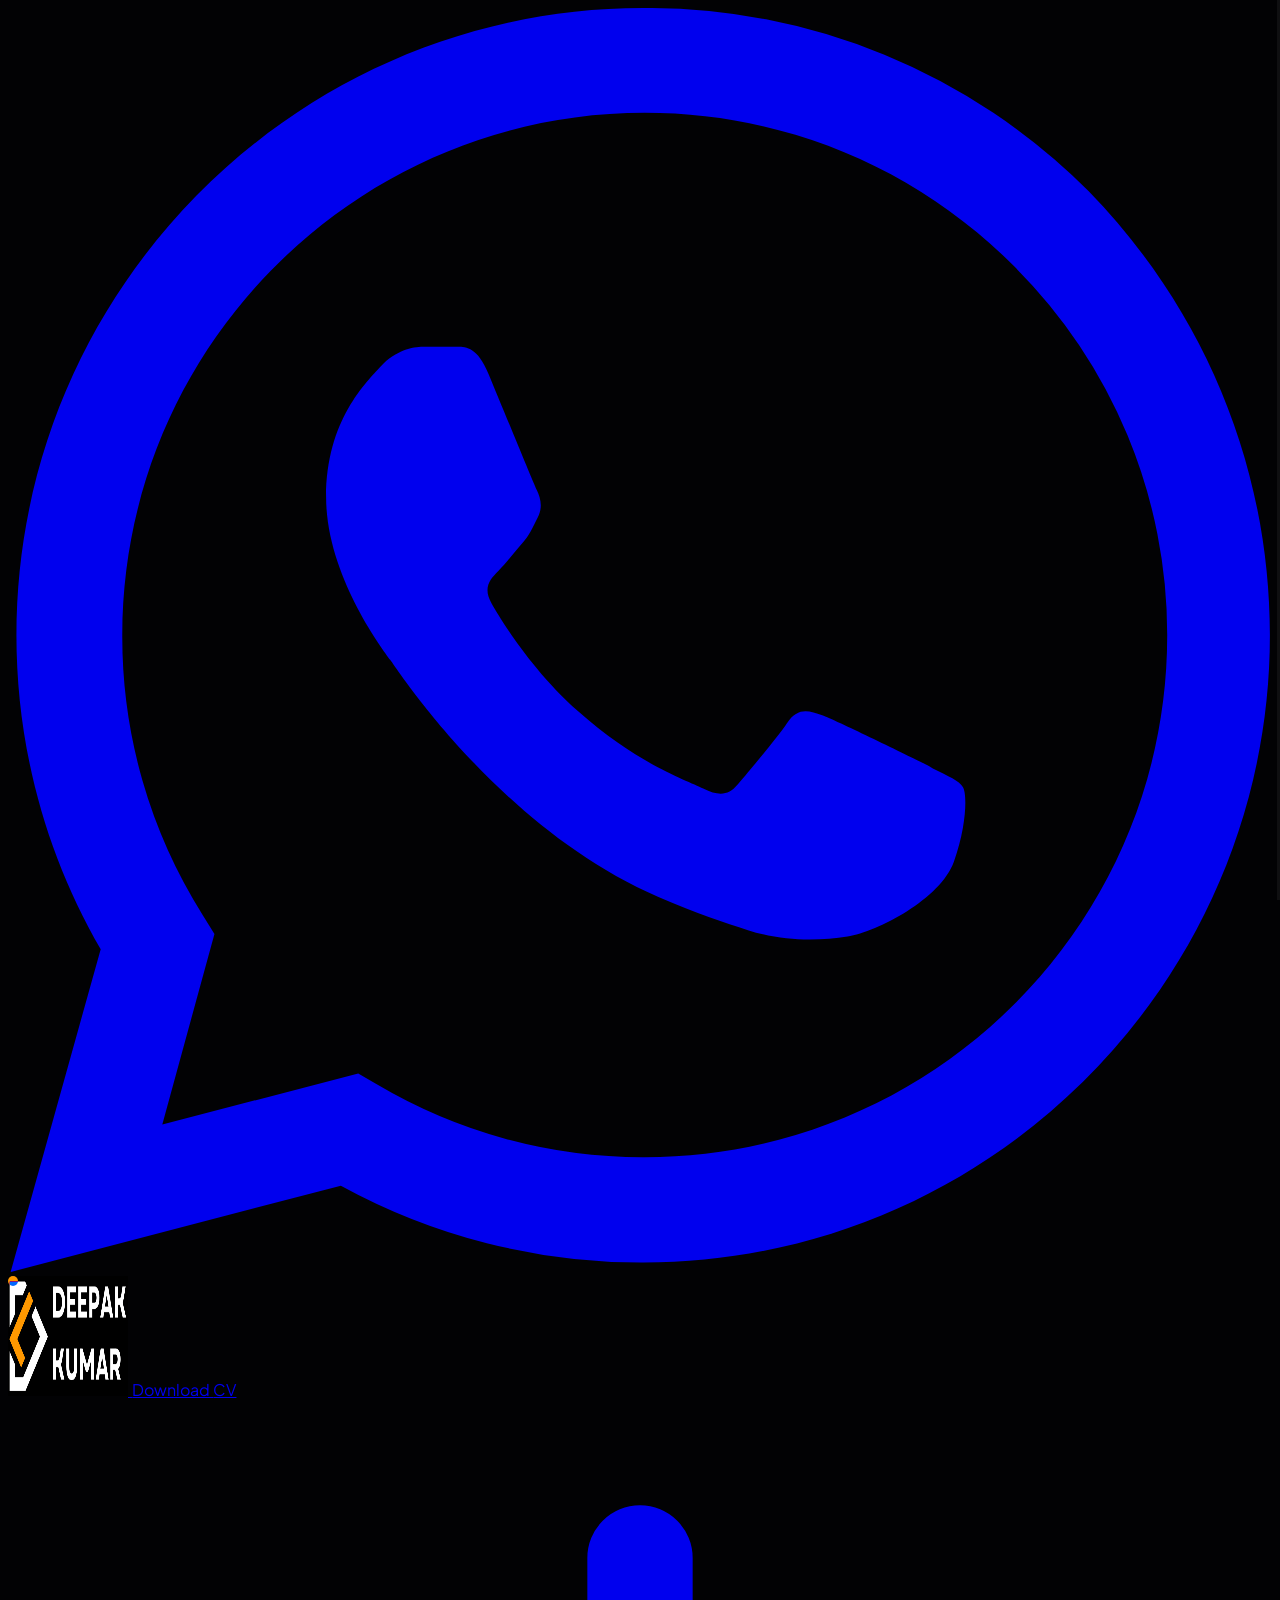
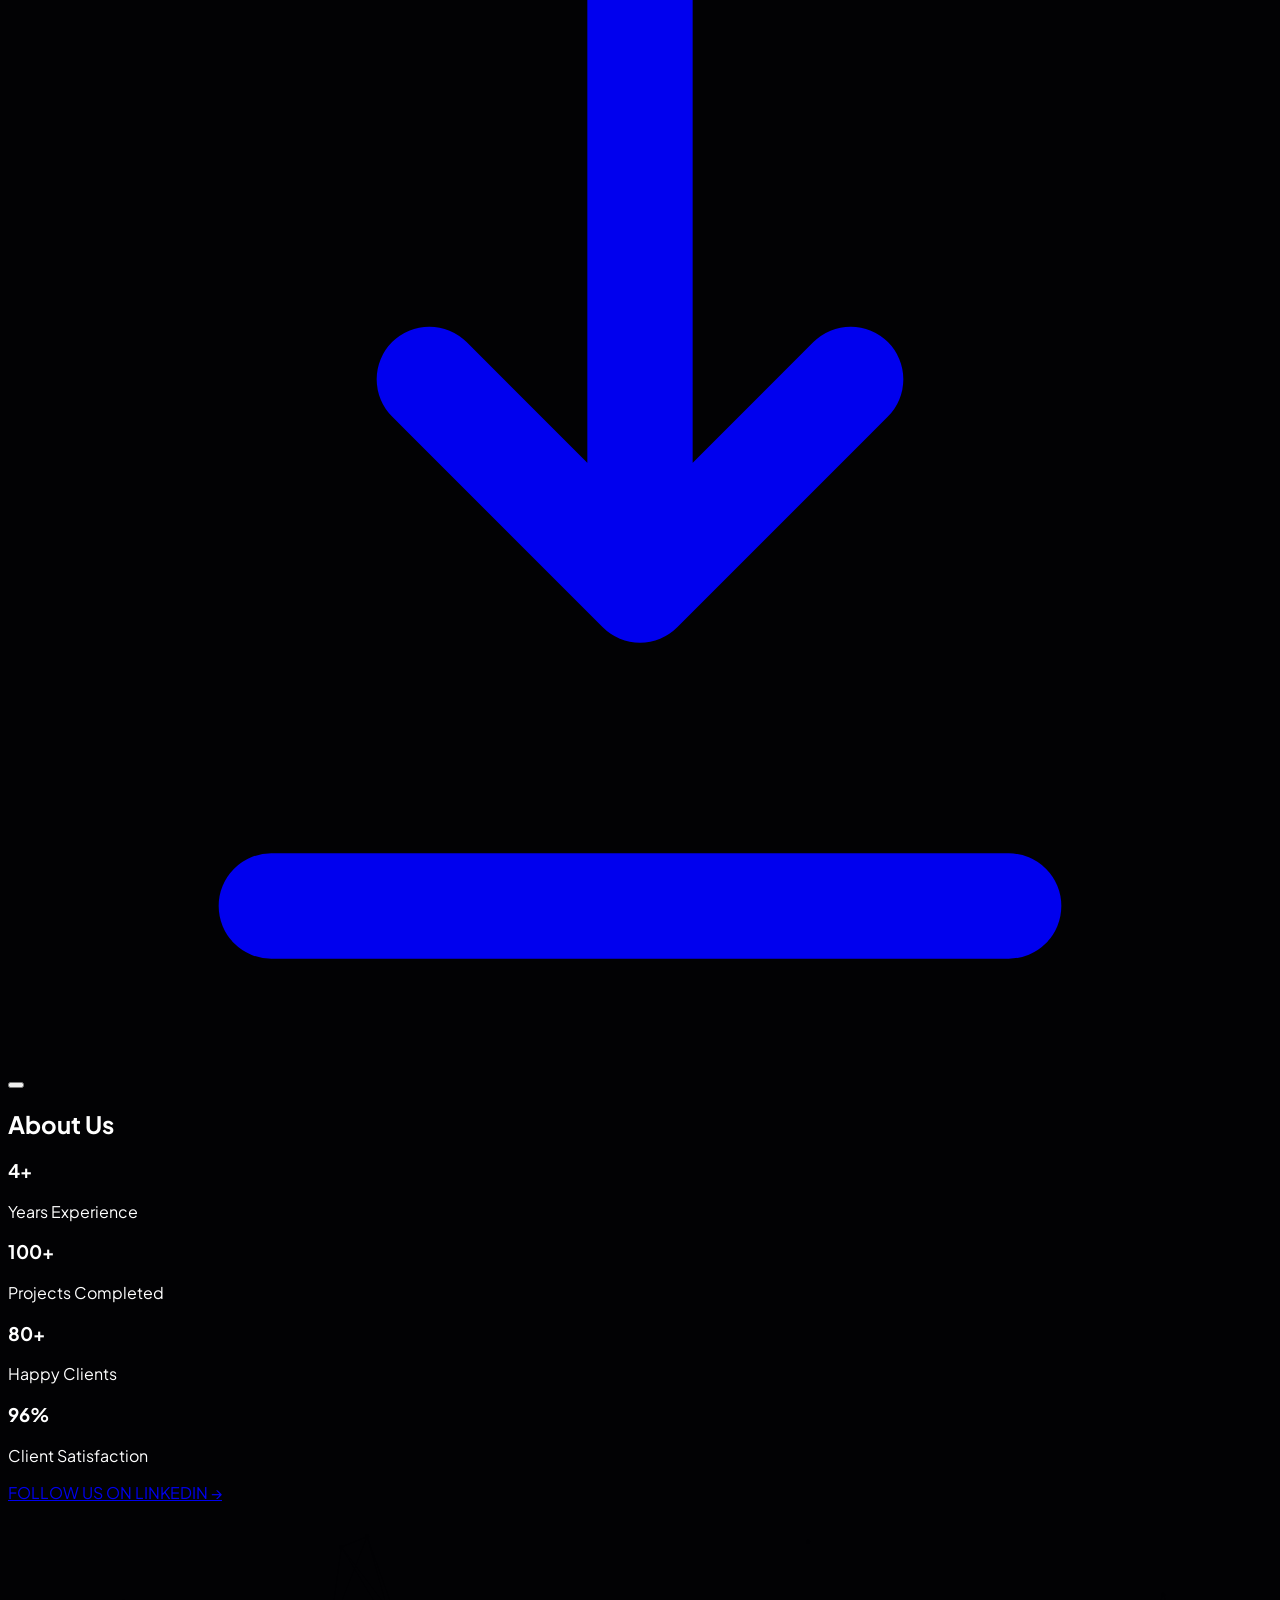
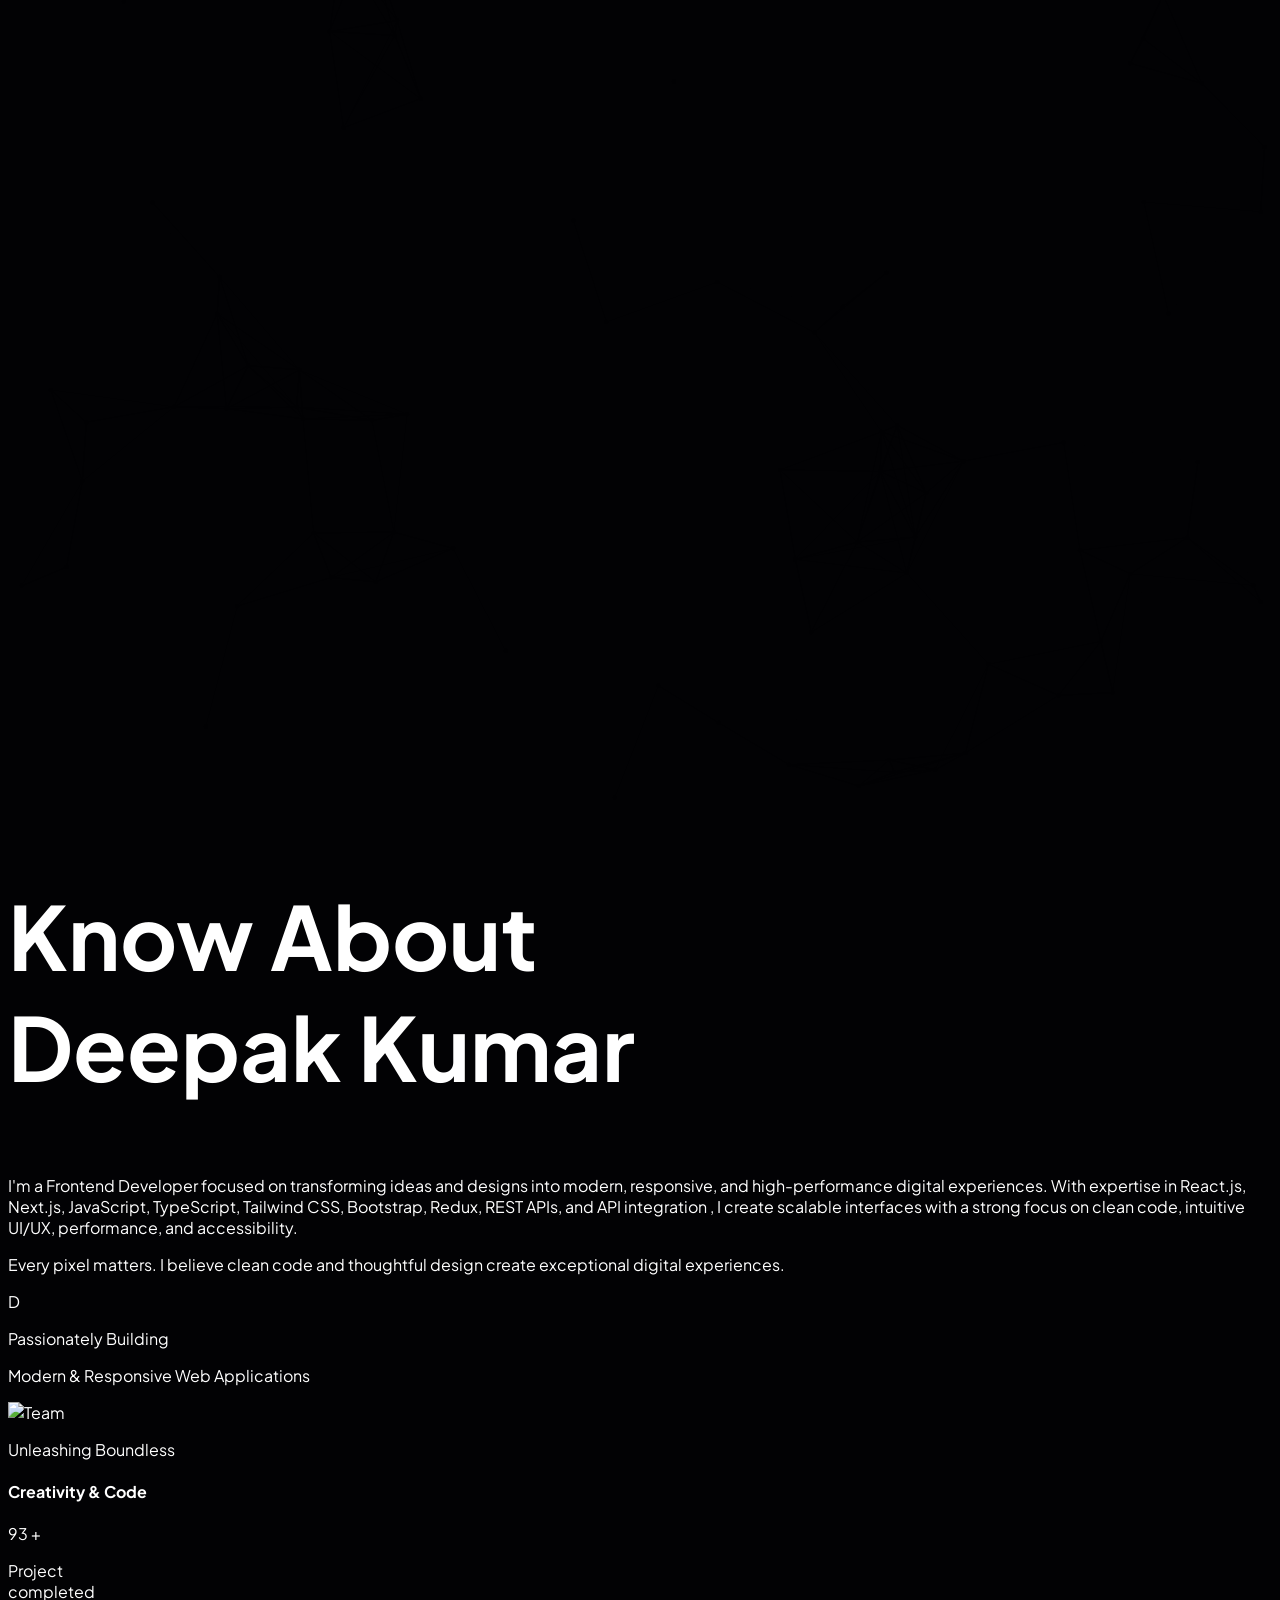
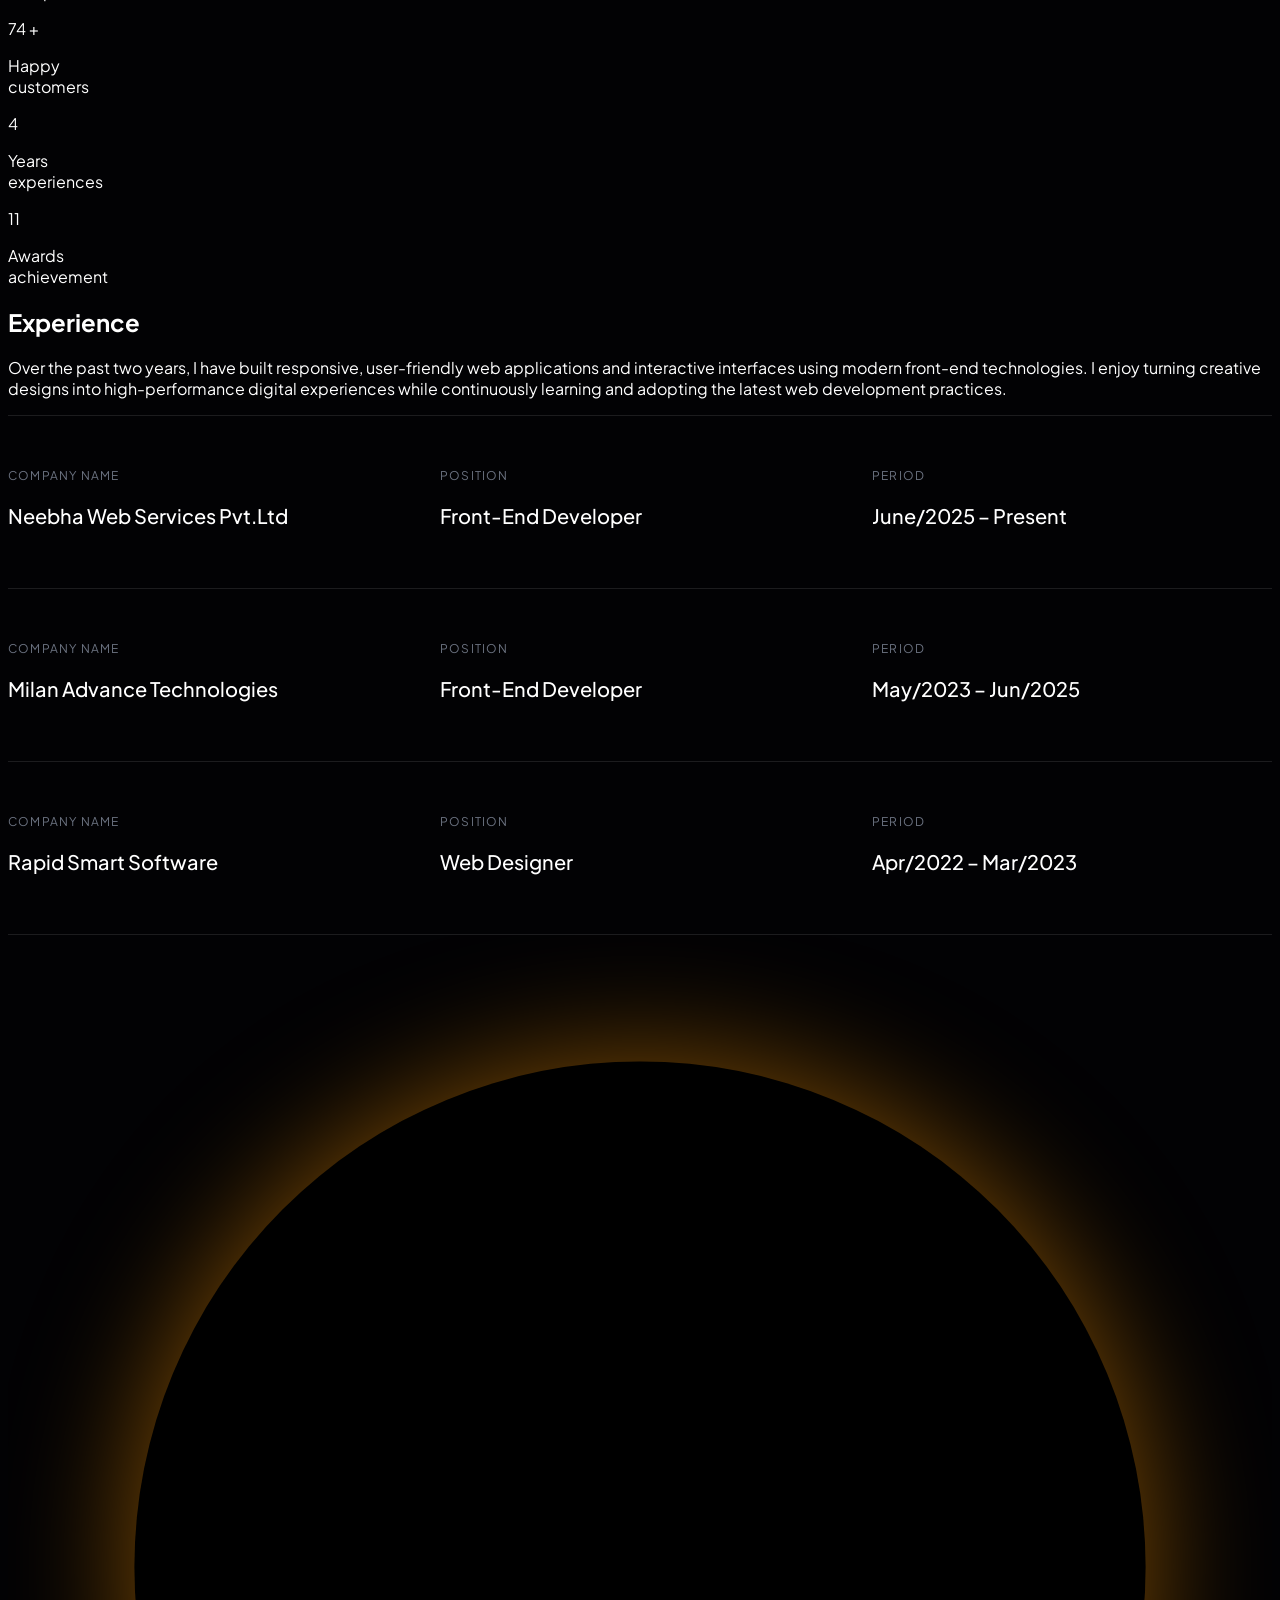
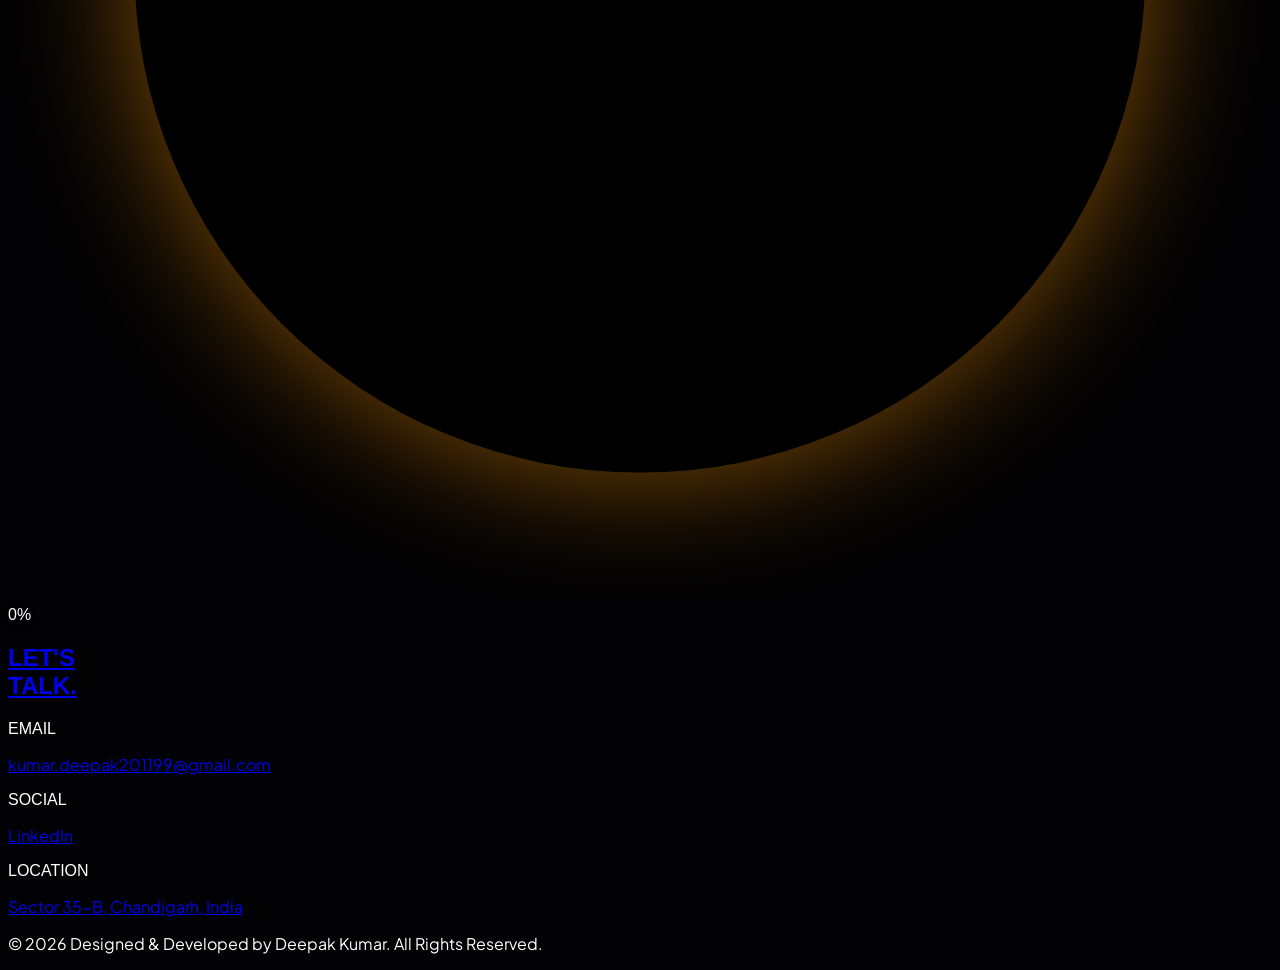
==== commit 9bcf7991: "Initial portfolio project" ====
--- a/about.html
+++ b/about.html
@@ -129,7 +129,8 @@
       id="main-nav"
       class="fixed top-0 left-1/2 -translate-x-1/2 bg-[#000] w-full z-[250] p-6 md:py-4 md:px-16 flex justify-between items-center transition-colors duration-500"
     >
-      <span
+      <a
+        href="index.html"
         class="sync cursor-pointer text-xl font-bold text-[#ff9800] tracking-tighter"
       >
         <img
@@ -138,7 +139,7 @@
           width="120"
           height="120"
         />
-      </span>
+      </a>
 
       <!-- Download CV Button -->
       <a
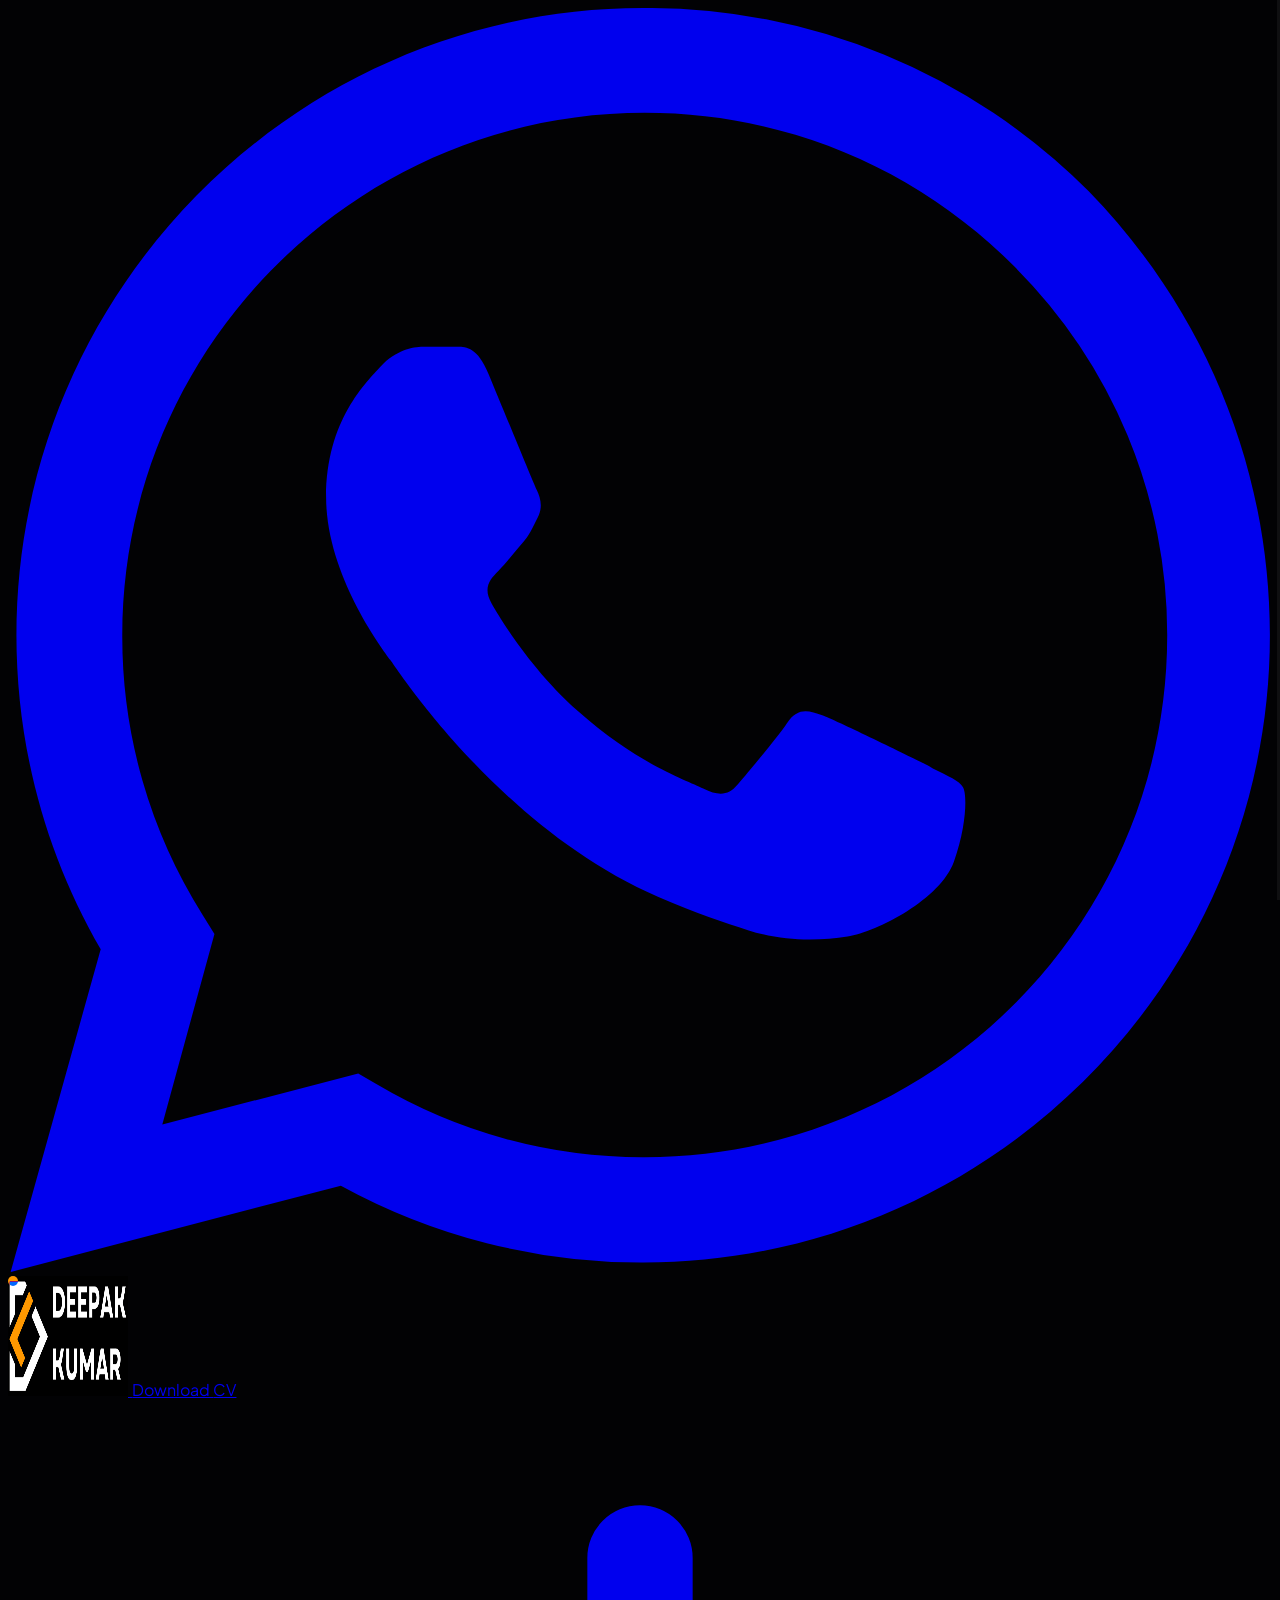
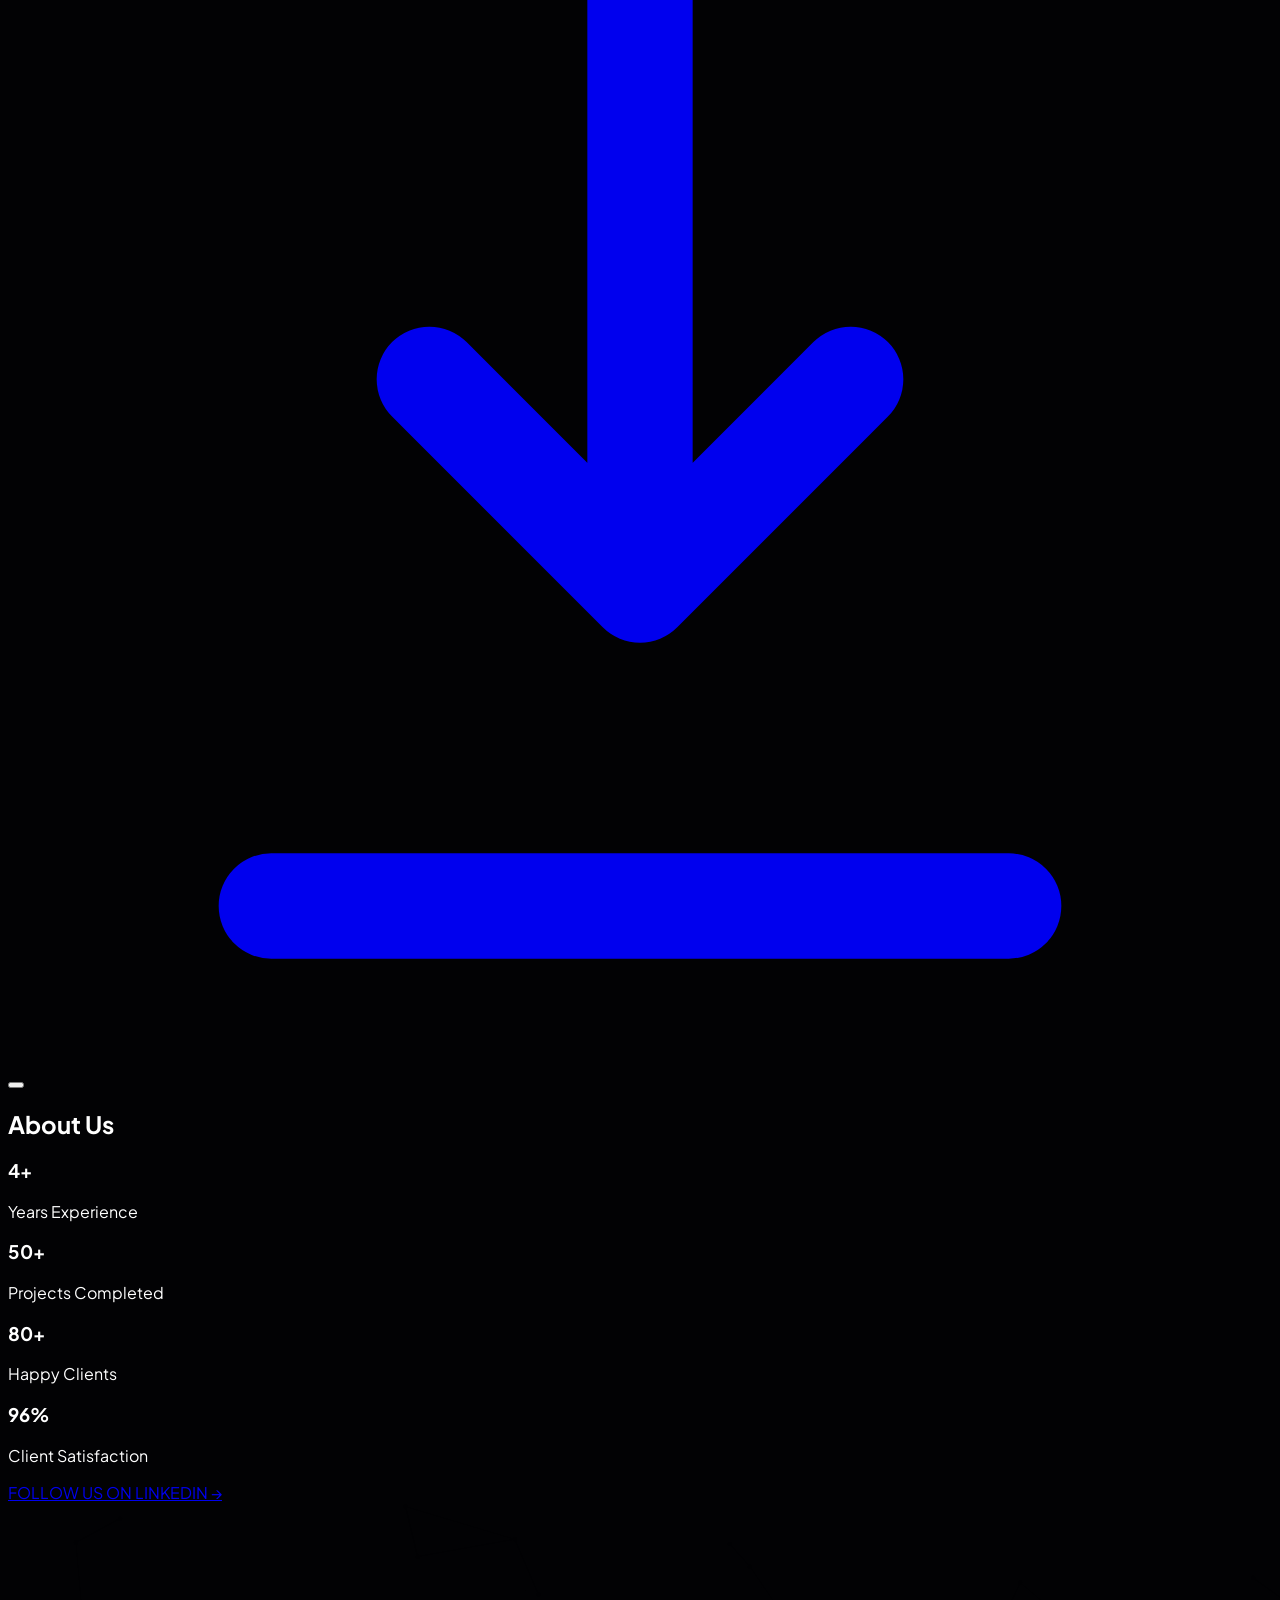
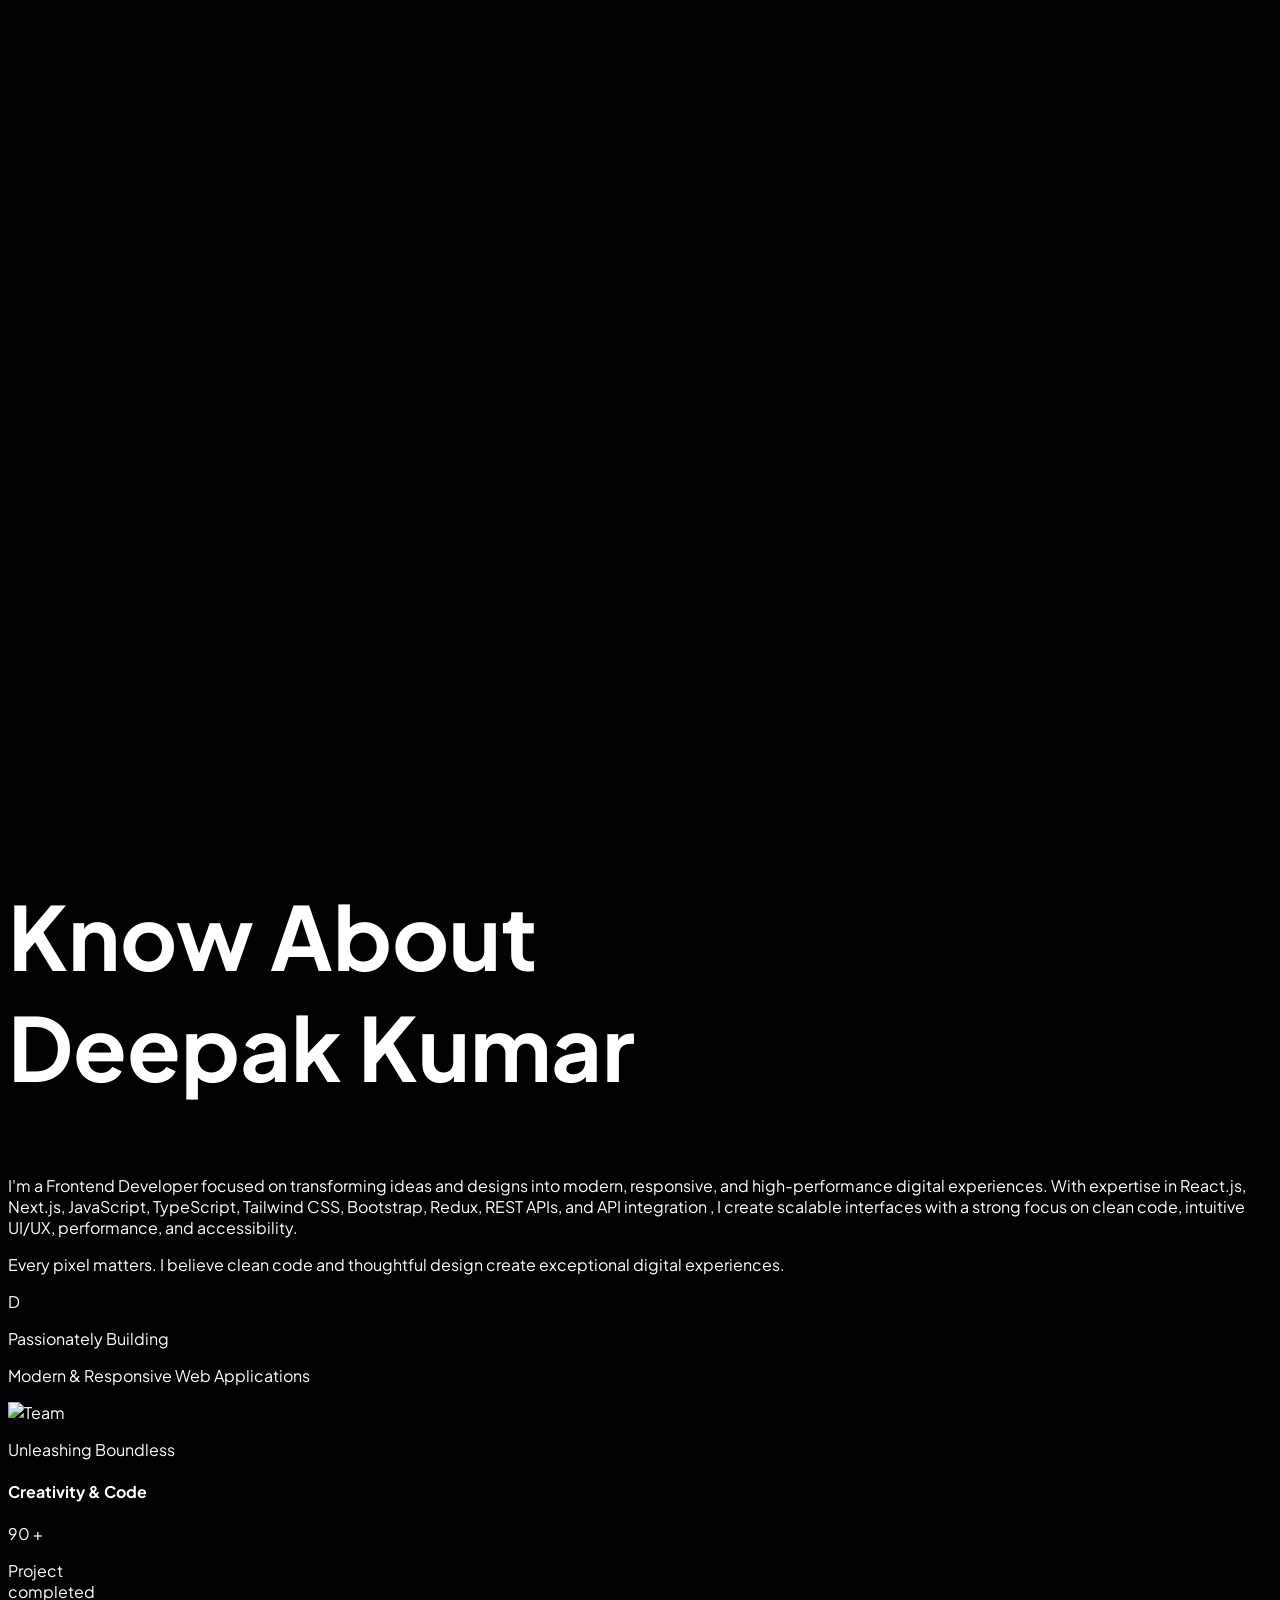
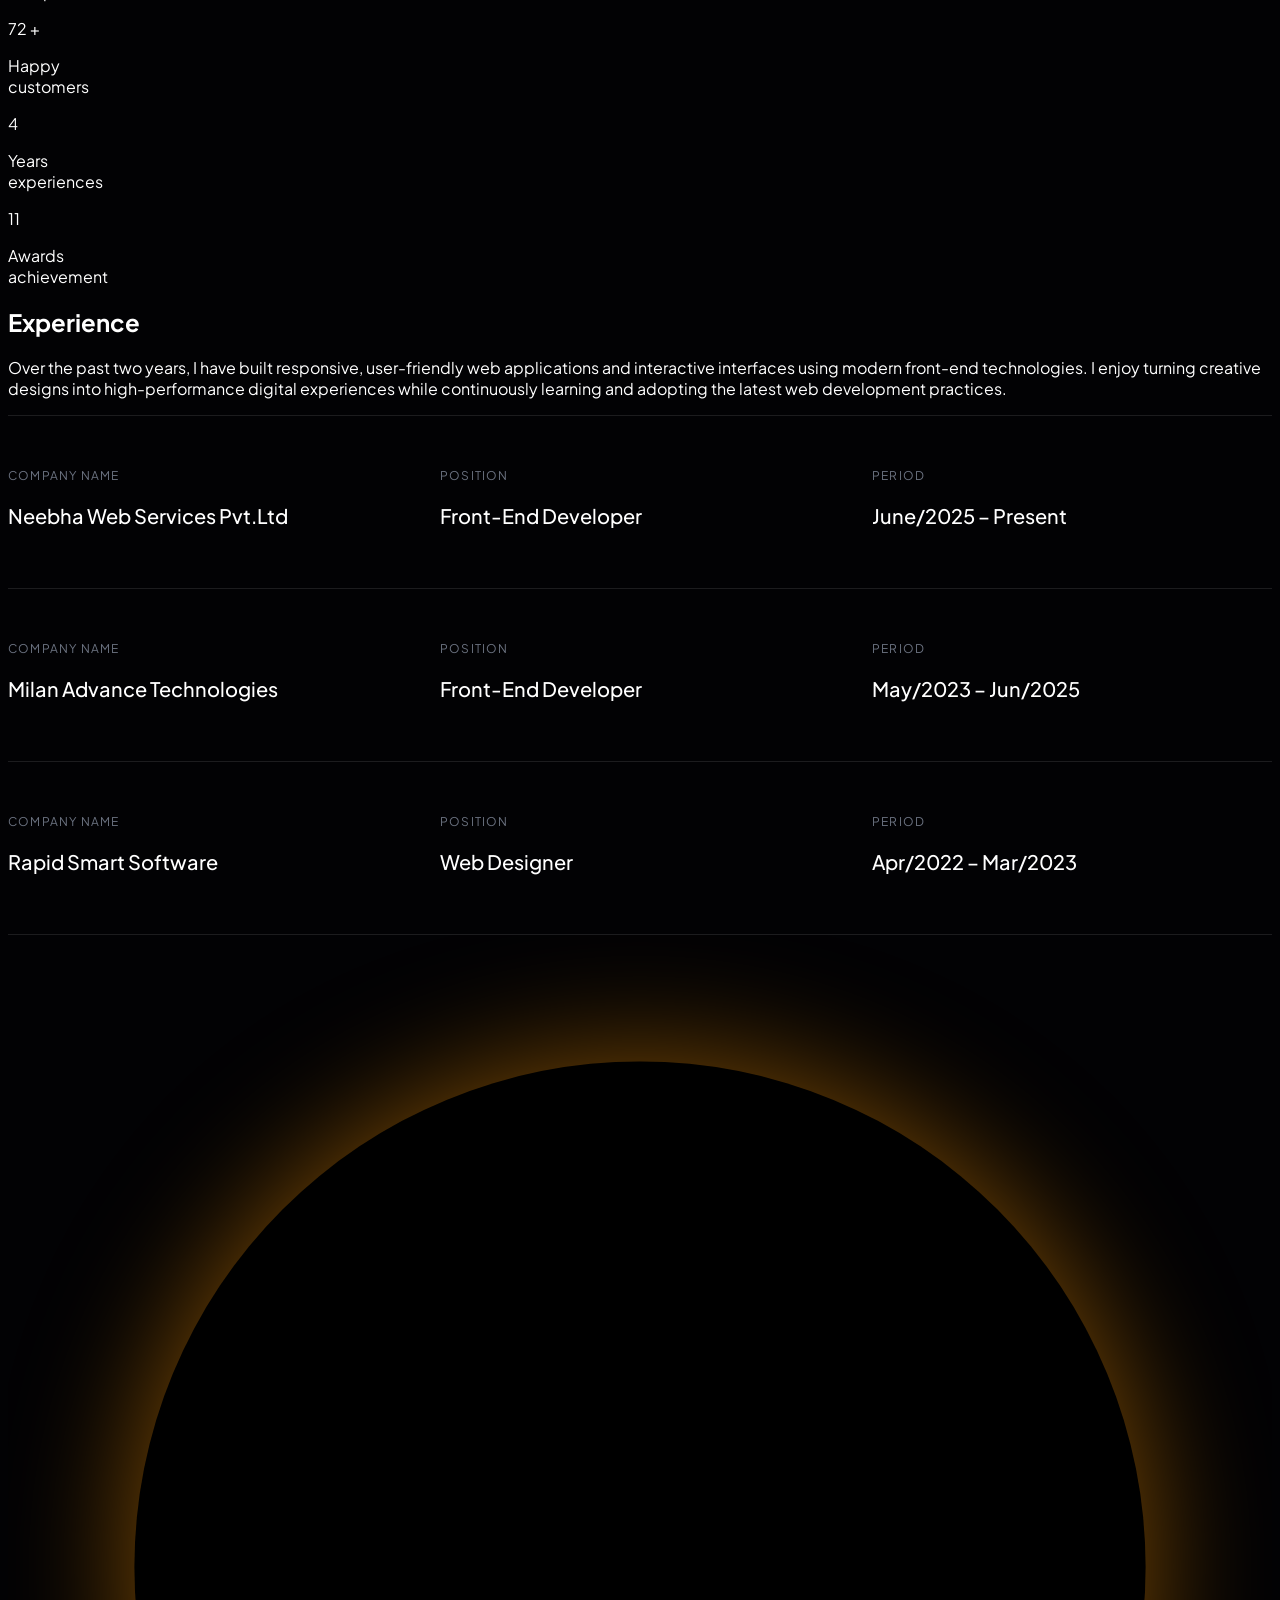
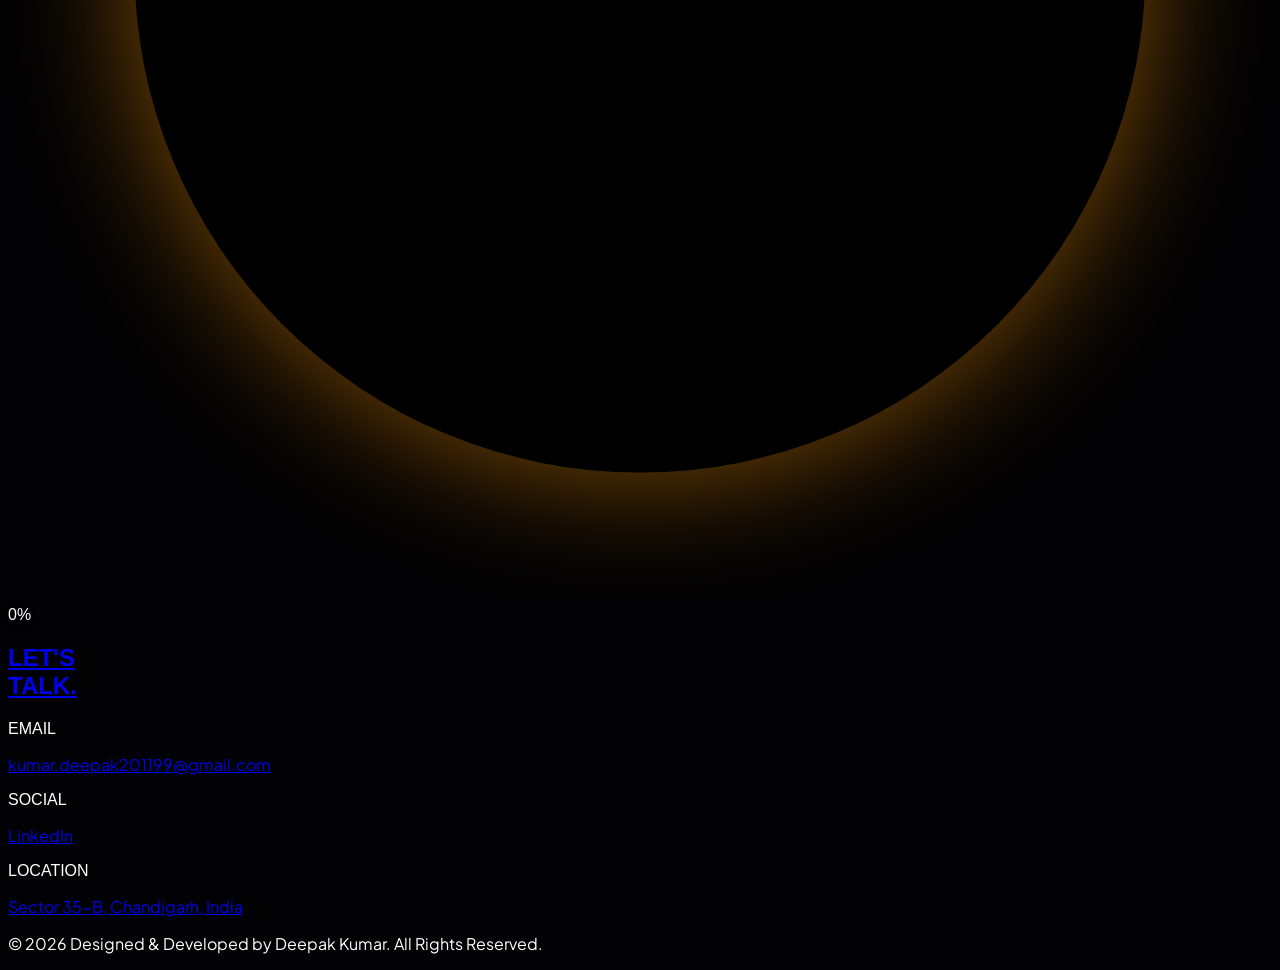
==== commit 8d2114f9: "changes on pages" ====
--- a/about.html
+++ b/about.html
@@ -213,7 +213,7 @@
           <div
             class="bg-white/5 backdrop-blur-lg border border-white/10 rounded-3xl p-8 hover:border-[#ff9800] transition-all duration-500"
           >
-            <h3 class="text-2xl md:text-5xl font-bold text-[#fff]">100+</h3>
+            <h3 class="text-2xl md:text-5xl font-bold text-[#fff]">50+</h3>
             <p class="text-gray-400 mt-2">Projects Completed</p>
           </div>
 
